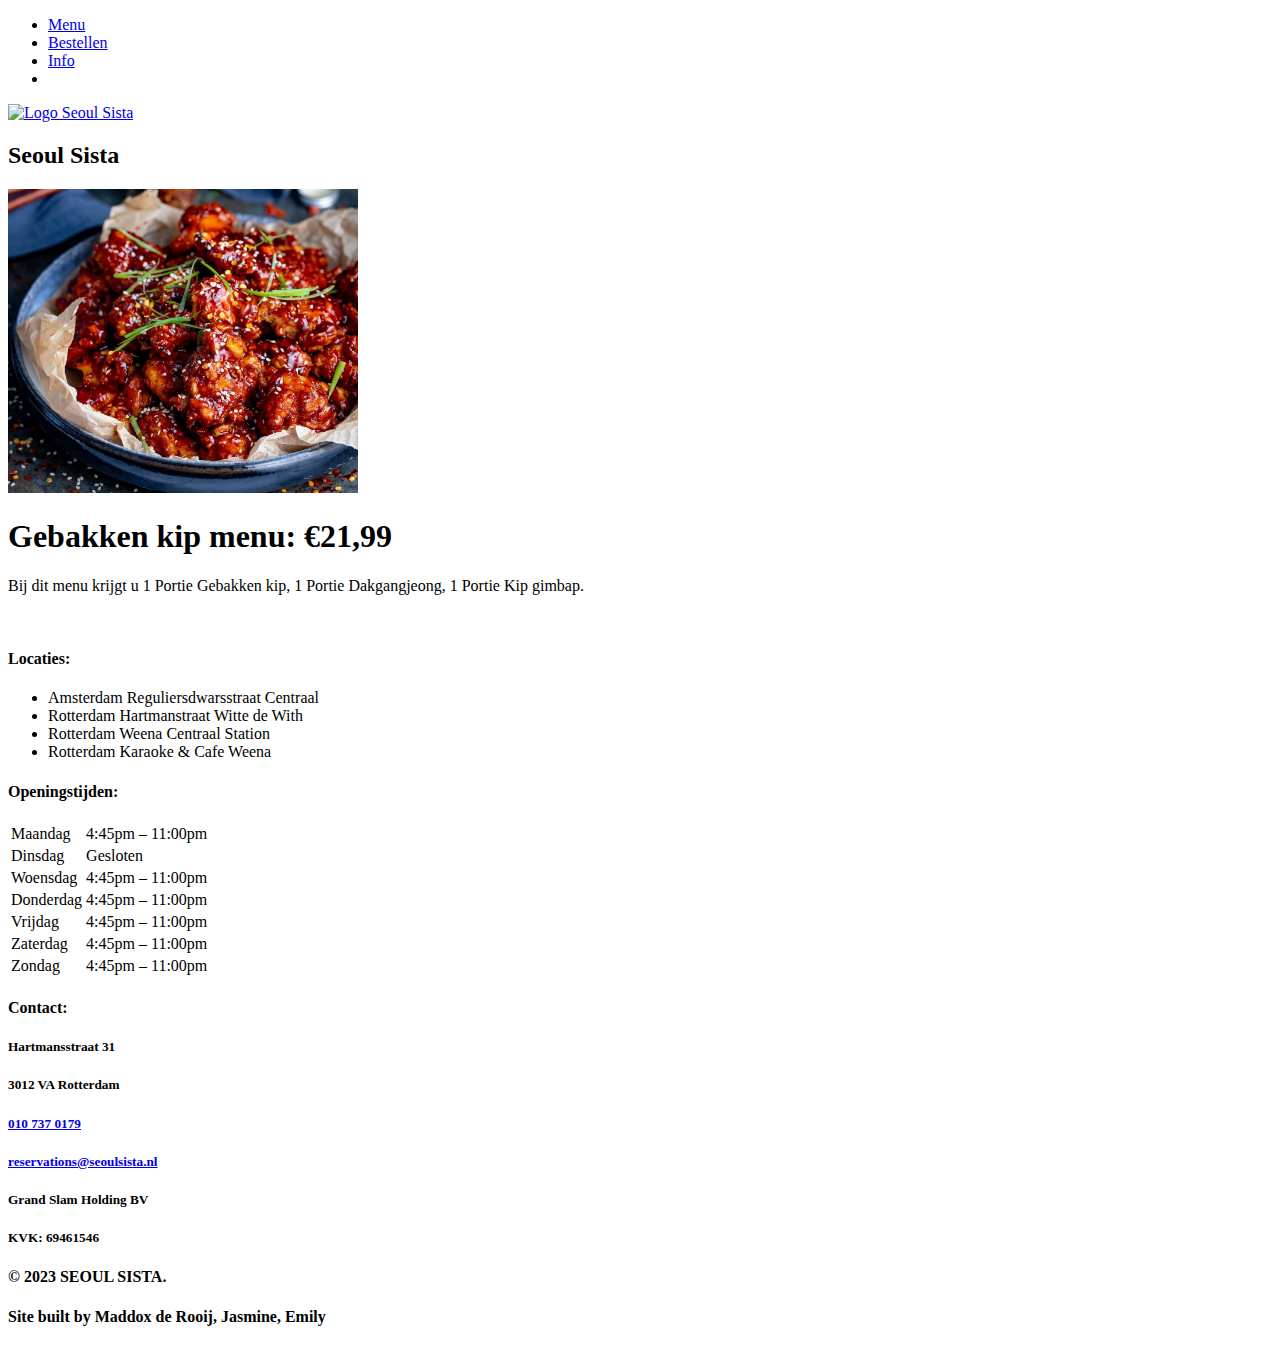
==== Bestellen.html @ 7841404c "Home afgemaakt en begonnen aan Bestel pagina" ====
<!DOCTYPE html>
<html lang="en">

<head>
    <meta charset="UTF-8">
    <meta http-equiv="X-UA-Compatible" content="IE=edge">
    <meta name="viewport" content="width=device-width, initial-scale=1.0">
    <title>Seoul Sista Bestellen</title>
    <script src="https://cdn.tailwindcss.com"></script>
    <script src="https://kit.fontawesome.com/4526edc78a.js" crossorigin="anonymous"></script>
    <link rel="stylesheet" href="./CSS/main.css">
    <link rel="shortcut icon" href="./Media/logo_transparant_5.png" type="image/x-icon">
</head>

<body class="h-screen bg-[#f0bebb] select-none overflow-x-hidden font-['MuseoSans-300']">
    <header class="text-white text-2xl bg-[#252525] relative flex">
        <div class="mr-6">
            <ul class="flex justify-end absolute right-4 top-[7px] font-semibold">
                <li class="p-4 duration-300 link link-underline link-underline-black"><a href="#">Menu</a></li>
                <li class="p-4 duration-300 link link-underline link-underline-black"><a
                        href="./Bestellen.html">Bestellen</a></li>
                <li class="p-4 duration-300 link link-underline link-underline-black"><a
                        href="./informatie.html">Info</a></li>
                <li class="p-4 duration-300 link link-underline link-underline-black cursor-pointer"><i
                        class="fa-solid fa-cart-shopping"></i></li>
            </ul>
        </div>
        <div>
            <a class="max-[450px]:pointer-events-none" href="./index.html"><img
                    class="py-2 max-[350px]:opacity-0 hover:scale-125 duration-300" src="./Media/logo_transparant_5.png"
                    alt="Logo Seoul Sista" width="75px"></a>
        </div>
    </header>
    <header class="bg-[url('./Media/Headerimg.jpg')] bg-blend-darken flex items-center justify-center bg-top h-[25vh]">
        <h2 class="text-green-500 text-[70px] font-extrabold">Seoul Sista</h2>
    </header>
    <section class="flex flex-col justify-center items-center mt-4 ml-4 text-gray-800">
        <div class="flex flex-col">
            <img class="rounded-lg" src="./Media/Chicken menu.jpg" alt="Fried Chicken" width="350px">
            <h1 class="mt-4 text-[30px] font-semibold">Gebakken kip menu: &#x20AC;21,99</h1>
            <p class="max-w-[350px]">Bij dit menu krijgt u 1 Portie Gebakken kip, 1 Portie Dakgangjeong, 1 Portie Kip gimbap.</p>
        </div>
        <div class="flex flex-col">
            <img src="" alt="">
            <h1></h1>
            <p></p>
        </div>
    </section>
    <footer class="bg-[#252525] flex justify-center flex-row mt-4 text-white px-6 pb-[8rem] pt-[4rem]">
        <div class="grid grid-cols-4 gap-12 max-[900px]:grid-cols-none max-[900px]:grid-rows-4 max-[820px]:pb-none">
            <div class="">
                <h4 class="text-[30px] font-semibold text-[#f0bebb]">Locaties:</h4>
                <ul class="mt-2">
                    <li class="mt-2 hover:text-[#f0bebb] duration-300">
                        Amsterdam
                        Reguliersdwarsstraat
                        Centraal
                    </li>
                    <li class="mt-2 hover:text-[#f0bebb] duration-300">
                        Rotterdam
                        Hartmanstraat
                        Witte de With

                    </li>
                    <li class="mt-2 hover:text-[#f0bebb] duration-300">
                        Rotterdam
                        Weena
                        Centraal Station

                    </li>
                    <li class="mt-2 hover:text-[#f0bebb] duration-300">
                        Rotterdam
                        Karaoke & Cafe
                        Weena
                    </li>
                </ul>
            </div>
            <div class="">
                <h4 class="text-[#f0bebb] font-semibold text-[30px]">Openingstijden:</h4>
                <table class=mt-2 table-fixed">
                    <tr>
                        <td>Maandag</td>
                        <td class="pl-6">4:45pm – 11:00pm</td>
                    </tr>
                    <tr>
                        <td>Dinsdag</td>
                        <td class="pl-6">Gesloten</td>
                    </tr>
                    <tr>
                        <td>Woensdag</td>
                        <td class="pl-6">4:45pm – 11:00pm</td>
                    </tr>
                    <tr>
                        <td>Donderdag</td>
                        <td class="pl-6">4:45pm – 11:00pm</td>
                    </tr>
                    <tr>
                        <td>Vrijdag</td>
                        <td class="pl-6">4:45pm – 11:00pm</td>
                    </tr>
                    <tr>
                        <td>Zaterdag</td>
                        <td class="pl-6">4:45pm – 11:00pm</td>
                    </tr>
                    <tr>
                        <td>Zondag</td>
                        <td class="pl-6">4:45pm – 11:00pm</td>
                    </tr>
                </table>
            </div>
            <div>
                <h4 class="font-semibold text-[30px] text-[#f0bebb]">Contact:</h4>
                <h5>Hartmansstraat 31</h5>
                <h5>3012 VA Rotterdam</h5>
                <h5 class="mt-3"><a class="hover:text-[#f0bebb] duration-300" href="telto:010 737 0179">010 737 0179</a>
                </h5>
                <h5><a class="hover:text-[#f0bebb] duration-300"
                        href="mailto:reservations@seoulsista.nl">reservations@seoulsista.nl</a></h5>
                <h5 class="mt-3">Grand Slam Holding BV</h5>
                <h5>KVK: 69461546</h5>
            </div>
            <div class="text-white self-center">
                <h4 class="opacity-75">© 2023 SEOUL SISTA.</h4>
                <h4>Site built by Maddox de Rooij, Jasmine, Emily</h4>
            </div>
        </div>

    </footer>
</body>

</html>
---- CSS/main.css ----
.link-underline {
    border-bottom-width: 0;
    background-image: linear-gradient(transparent, transparent), linear-gradient(#fff, #fff);
    background-size: 0 3px;
    background-position: 0 100%;
    background-repeat: no-repeat;
    transition: background-size 300ms ease-in-out;
}

.link-underline-black {
    background-image: linear-gradient(transparent, transparent), linear-gradient(#f0bebb, #f0bebb)
}

.link-underline:hover {
    background-size: 100% 3px;
    background-position: 0 100%;
}
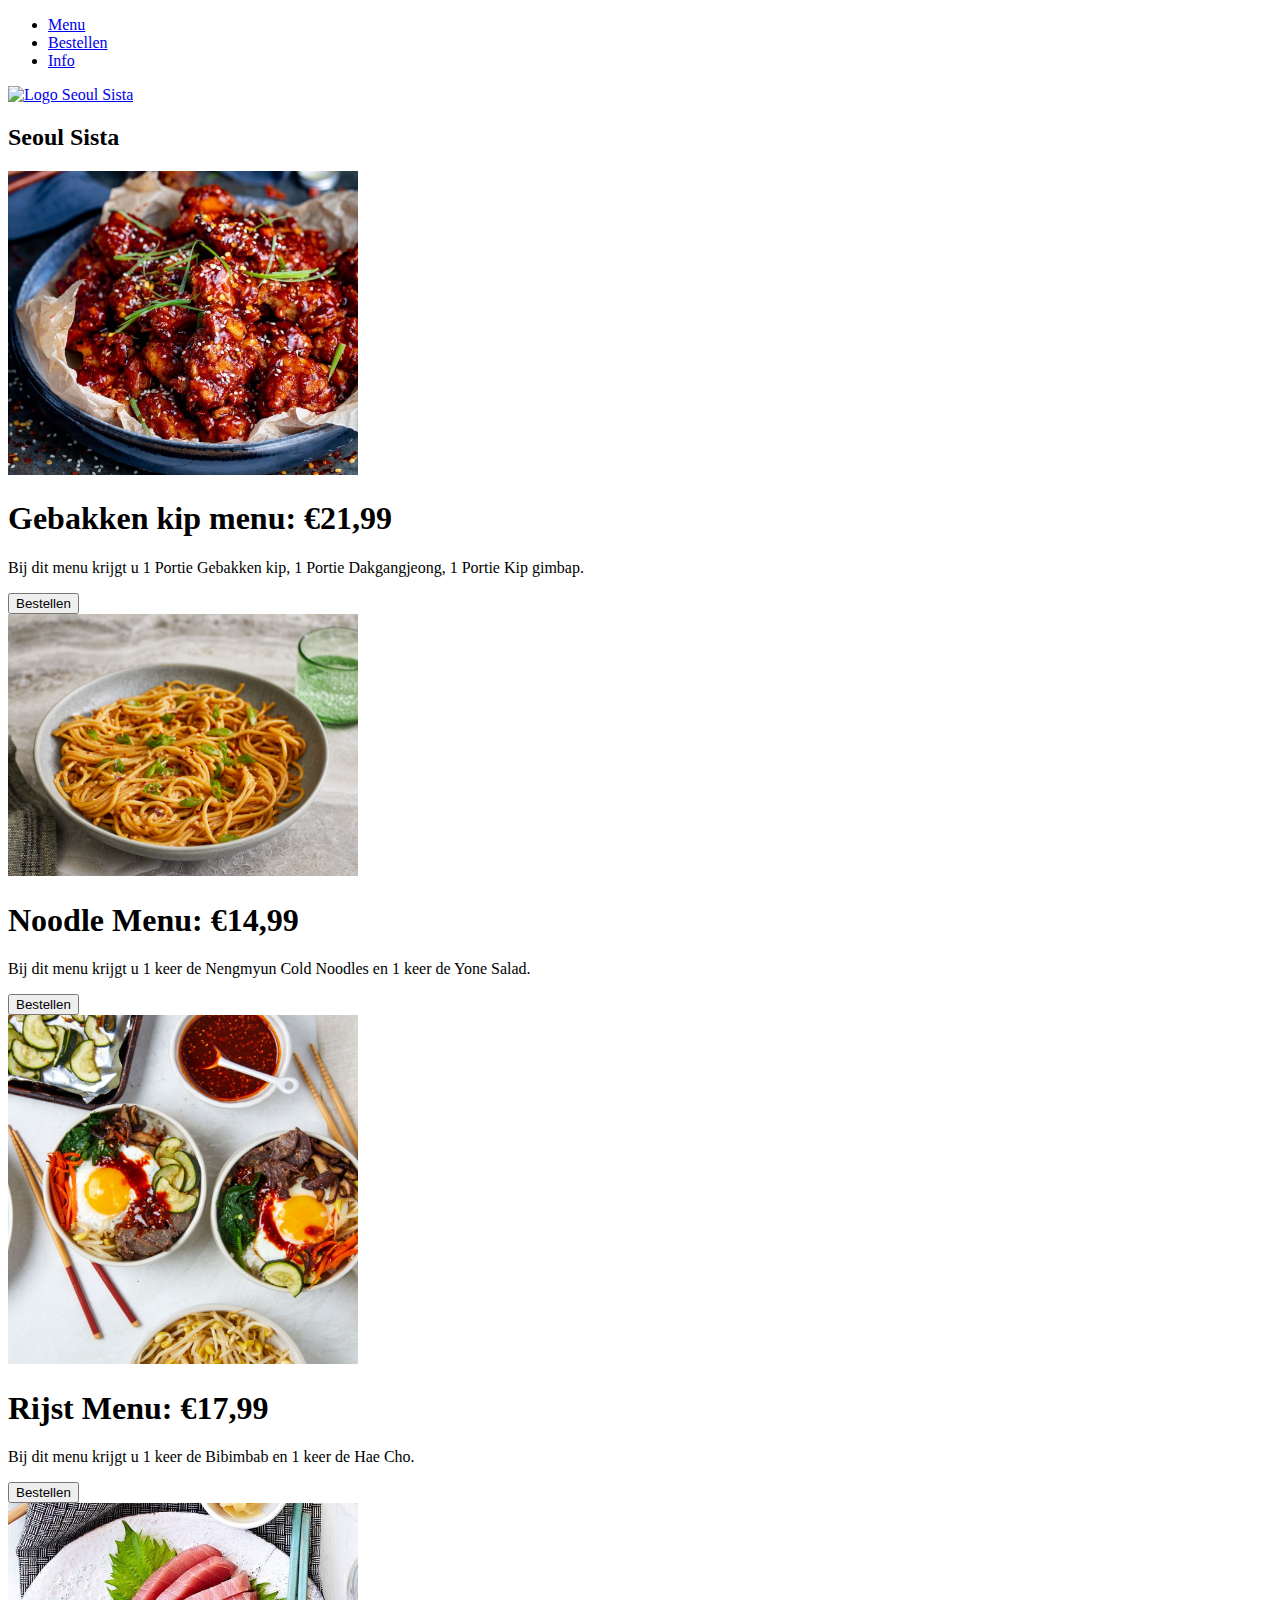
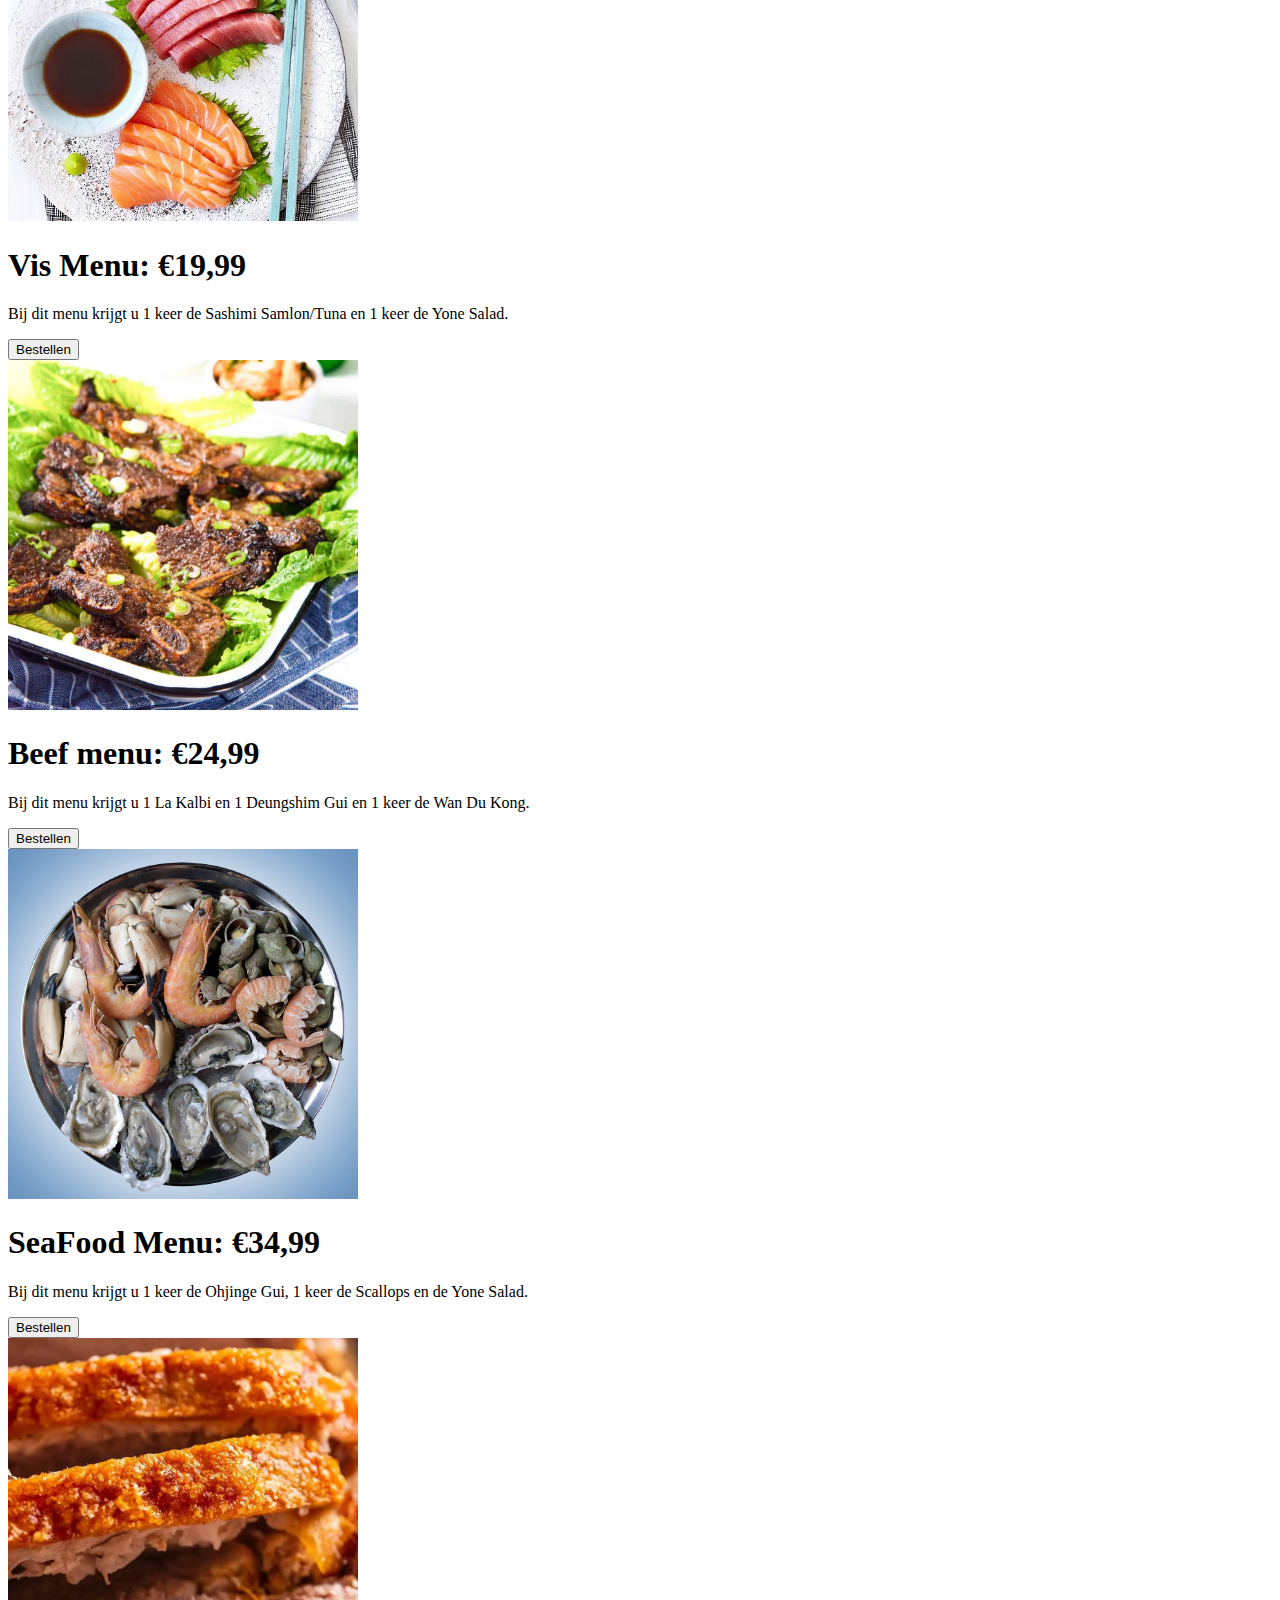
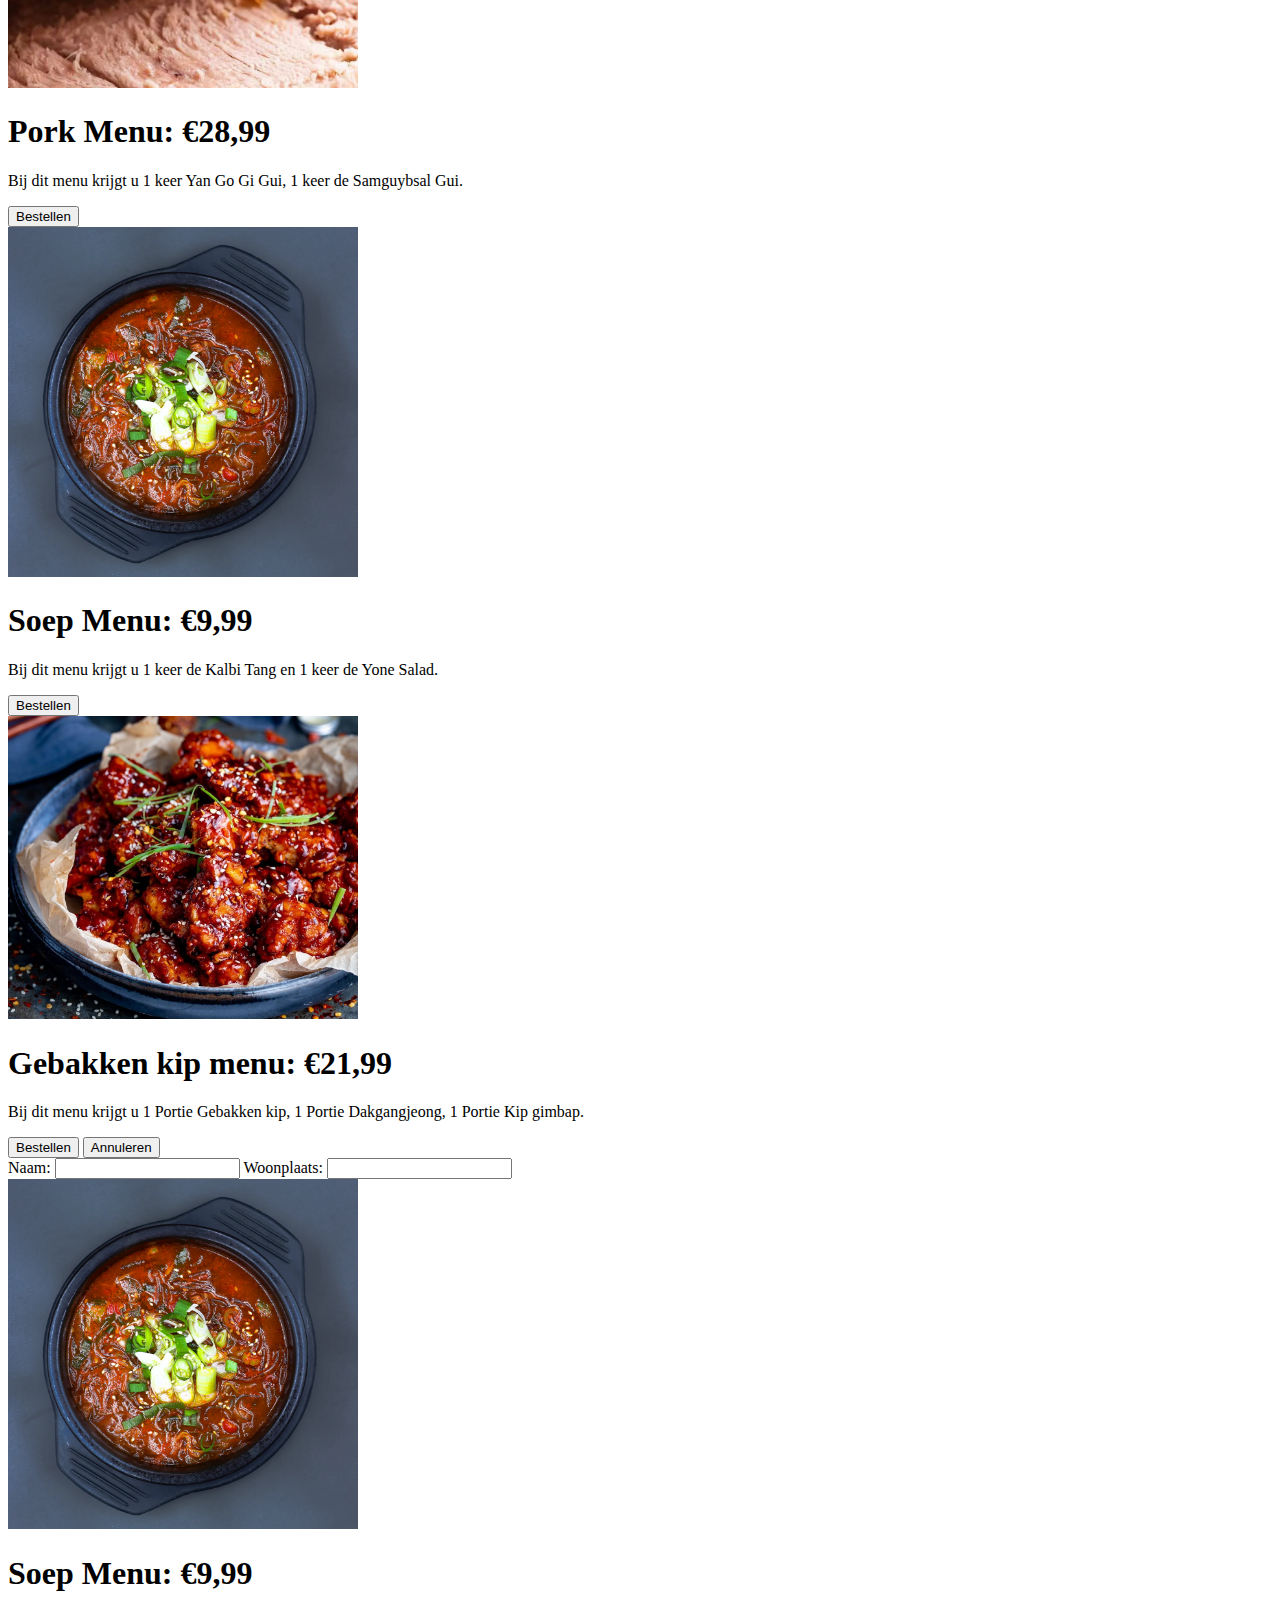
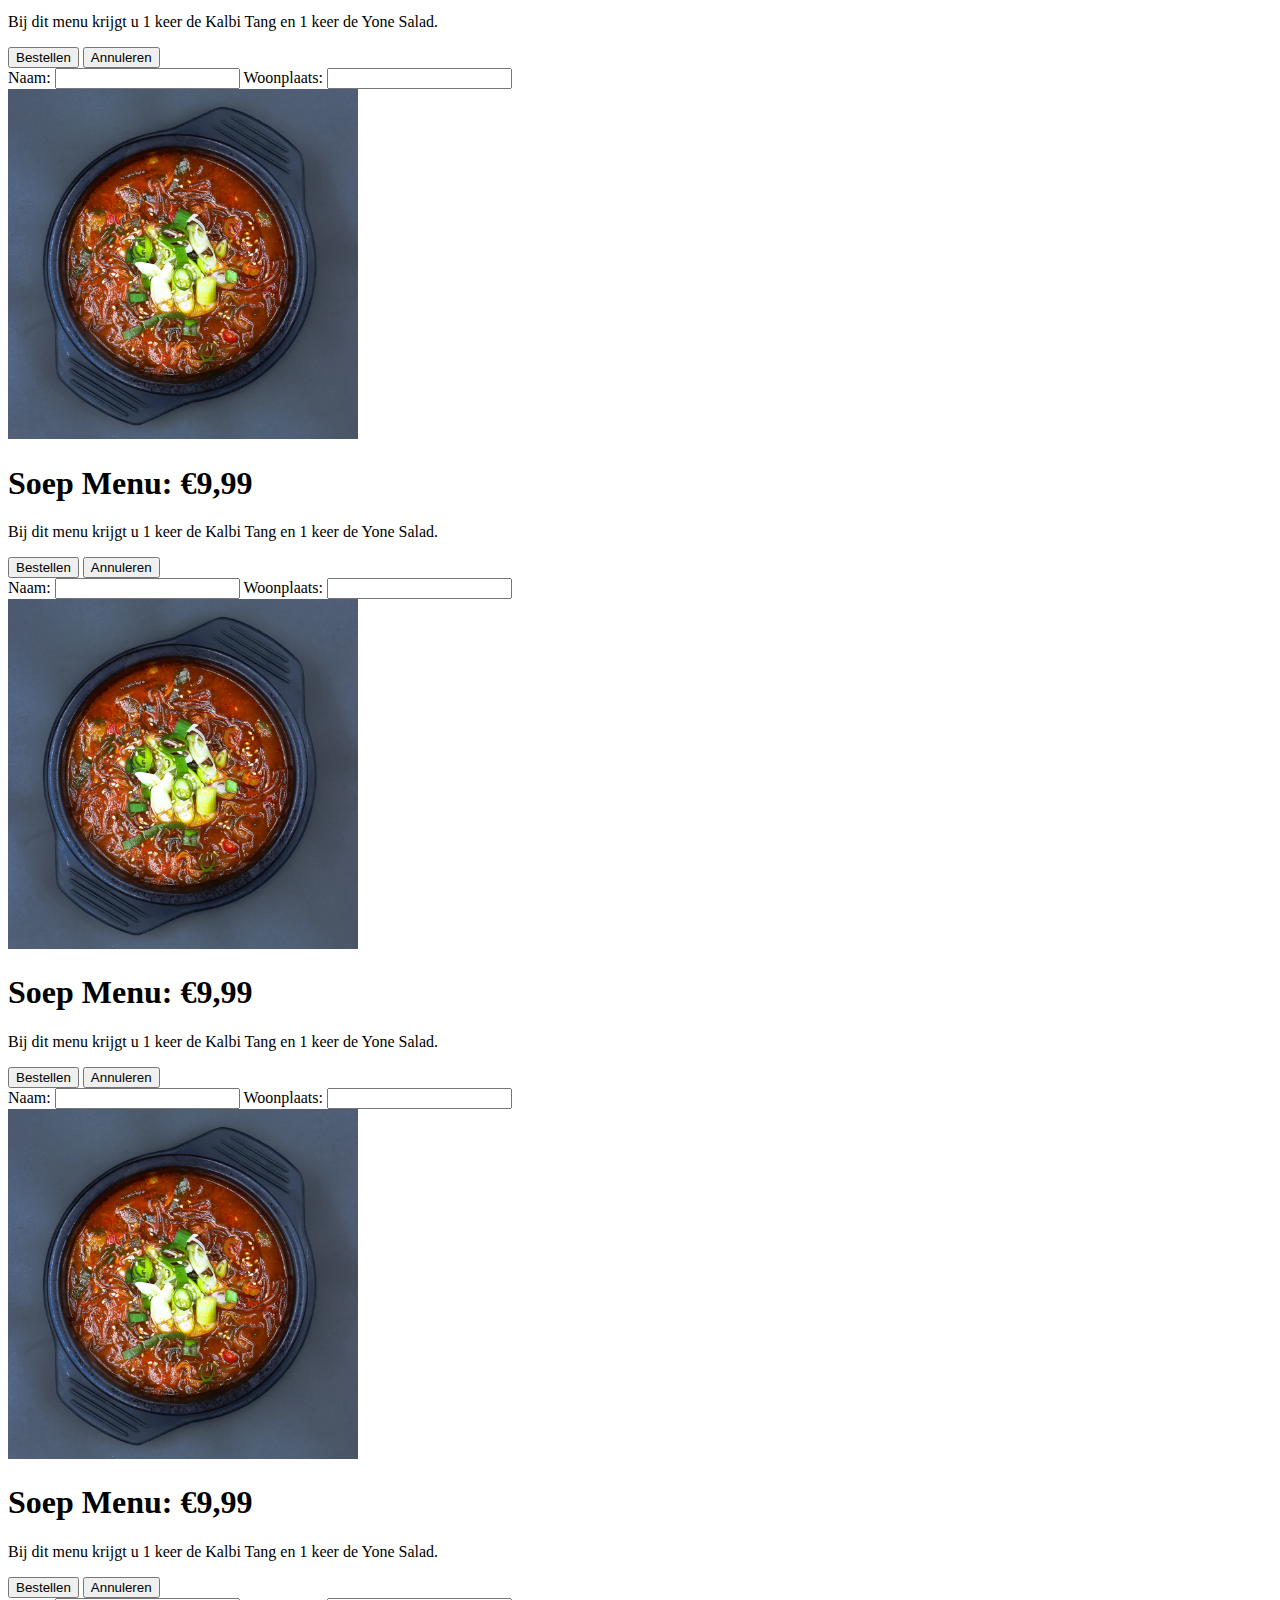
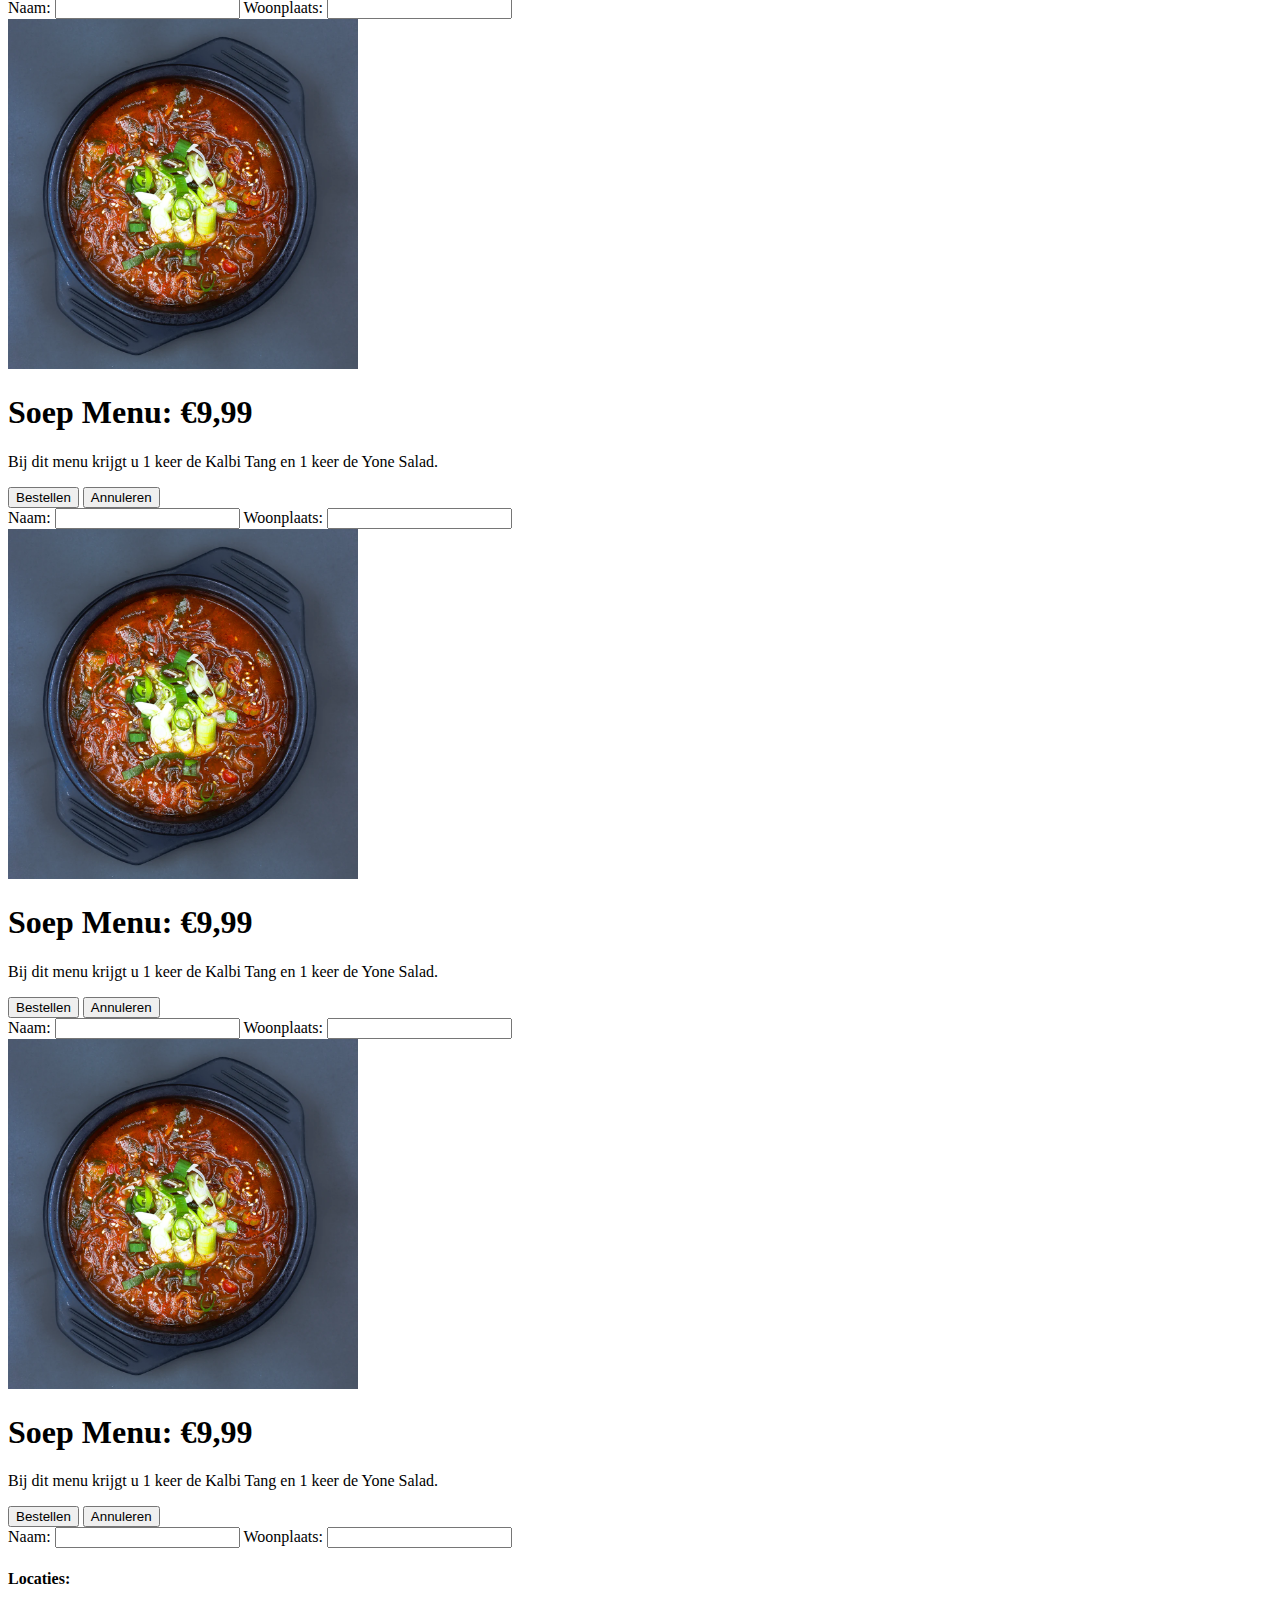
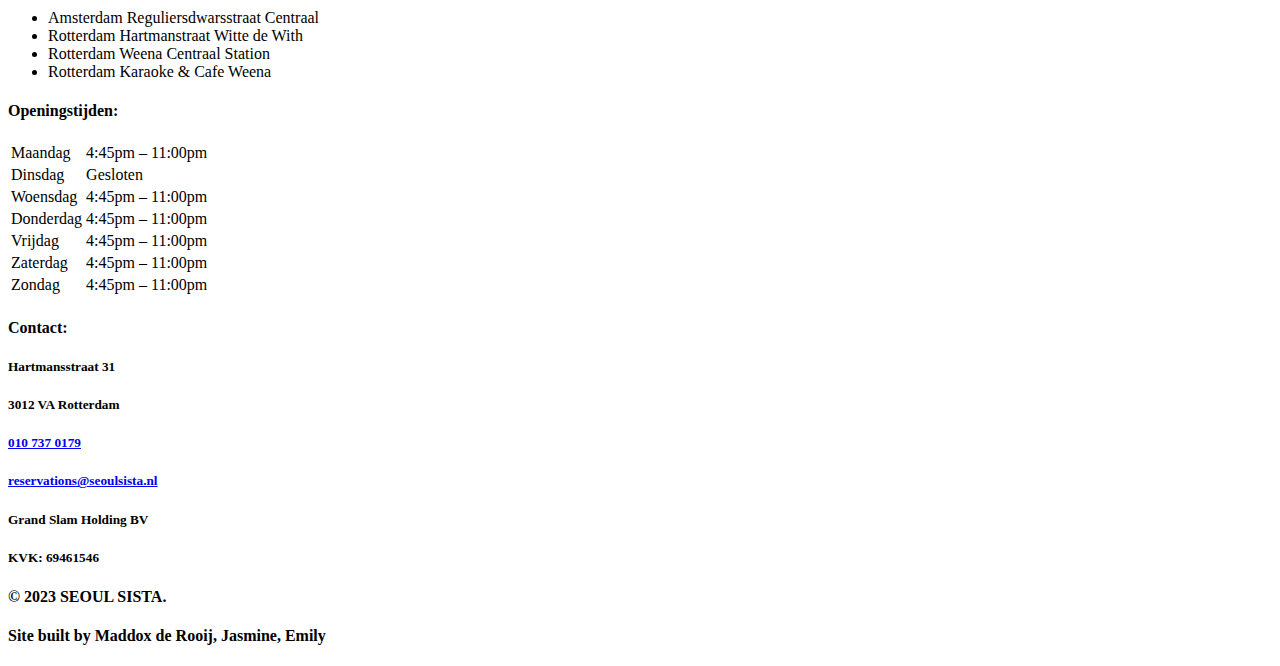
==== commit a10fc35a: "Verder gewerkt aan bestel pagina" ====
--- a/Bestellen.html
+++ b/Bestellen.html
@@ -10,6 +10,7 @@
     <script src="https://kit.fontawesome.com/4526edc78a.js" crossorigin="anonymous"></script>
     <link rel="stylesheet" href="./CSS/main.css">
     <link rel="shortcut icon" href="./Media/logo_transparant_5.png" type="image/x-icon">
+    <script src="./JS/Winkelwagen.js" async></script>
 </head>
 
 <body class="h-screen bg-[#f0bebb] select-none overflow-x-hidden font-['MuseoSans-300']">
@@ -21,8 +22,6 @@
                         href="./Bestellen.html">Bestellen</a></li>
                 <li class="p-4 duration-300 link link-underline link-underline-black"><a
                         href="./informatie.html">Info</a></li>
-                <li class="p-4 duration-300 link link-underline link-underline-black cursor-pointer"><i
-                        class="fa-solid fa-cart-shopping"></i></li>
             </ul>
         </div>
         <div>
@@ -34,21 +33,320 @@
     <header class="bg-[url('./Media/Headerimg.jpg')] bg-blend-darken flex items-center justify-center bg-top h-[25vh]">
         <h2 class="text-green-500 text-[70px] font-extrabold">Seoul Sista</h2>
     </header>
-    <section class="flex flex-col justify-center items-center mt-4 ml-4 text-gray-800">
-        <div class="flex flex-col">
-            <img class="rounded-lg" src="./Media/Chicken menu.jpg" alt="Fried Chicken" width="350px">
-            <h1 class="mt-4 text-[30px] font-semibold">Gebakken kip menu: &#x20AC;21,99</h1>
-            <p class="max-w-[350px]">Bij dit menu krijgt u 1 Portie Gebakken kip, 1 Portie Dakgangjeong, 1 Portie Kip gimbap.</p>
-        </div>
-        <div class="flex flex-col">
-            <img src="" alt="">
-            <h1></h1>
-            <p></p>
-        </div>
-    </section>
+    <section class="grid grid-cols-4 place-items-center mt-8 ml-4 text-gray-800">
+        <div class="grid grid-rows-2">
+            <div>
+                <img class="rounded-lg aspect-square" src="./Media/Chicken menu.jpg" alt="Fried Chicken" width="350px">
+            </div>
+            <div class="h-100">
+                <h1 class="mt-4 text-[30px] font-semibold">Gebakken kip menu: &#x20AC;21,99</h1>
+                <p class="max-w-[350px] leading-[27px]">Bij dit menu krijgt u 1 Portie Gebakken kip, 1 Portie
+                    Dakgangjeong, 1 Portie Kip
+                    gimbap.</p>
+                <button
+                    class="rounded-lg bg-[#252525] text-white p-[16px] w-full mt-3 hover:scale-110 duration-300">Bestellen</button>
+            </div>
+        </div>
+        <div class="grid grid-rows-2">
+            <div>
+                <img class="rounded-lg aspect-square" src="./Media/Noodle menu.jpg" alt="Noodle Menu" width="350px">
+            </div>
+            <div>
+                <h1 class="mt-4 text-[30px] font-semibold">Noodle Menu: &#x20AC;14,99</h1>
+                <p class="max-w-[350px] leading-[27px]">Bij dit menu krijgt u 1 keer de Nengmyun Cold Noodles en 1 keer
+                    de
+                    Yone Salad.</p>
+                <button
+                    class="rounded-lg bg-[#252525] text-white p-[16px] w-full mt-3 hover:scale-110 duration-300">Bestellen</button>
+            </div>
+        </div>
+        <div class="grid grid-rows-2">
+            <div>
+                <img class="rounded-lg aspect-square" src="./Media/Rijst menu.jpg" alt="Rijst Menu" width="350px">
+            </div>
+            <div>
+                <h1 class="mt-4 text-[30px] font-semibold">Rijst Menu: &#x20AC;17,99</h1>
+                <p class="max-w-[350px] leading-[27px]">Bij dit menu krijgt u 1 keer de Bibimbab en 1 keer de Hae Cho.
+                </p>
+                <button
+                    class="rounded-lg bg-[#252525] text-white p-[16px] w-full mt-3 hover:scale-110 duration-300">Bestellen</button>
+            </div>
+        </div>
+        <div class="grid grid-rows-2">
+            <div>
+                <img class="rounded-lg aspect-square" src="./Media/Vis menu.jpg" alt="Vis Menu" width="350px">
+            </div>
+            <div>
+                <h1 class="mt-4 text-[30px] font-semibold">Vis Menu: &#x20AC;19,99</h1>
+                <p class="max-w-[350px] leading-[27px]">Bij dit menu krijgt u 1 keer de Sashimi Samlon/Tuna en 1 keer de
+                    Yone Salad.</p>
+                <button
+                    class="rounded-lg bg-[#252525] text-white p-[16px] w-full mt-3 hover:scale-110 duration-300">Bestellen</button>
+            </div>
+        </div>
+    </section>
+    <section class="grid grid-cols-4 place-items-center mt-4 ml-4 text-gray-800">
+        <div class="grid grid-rows-2">
+            <div>
+                <img class="rounded-lg aspect-square" src="./Media/Beef menu.jpg" alt="Beef Menu" width="350px">
+            </div>
+            <div class="h-100">
+                <h1 class="mt-4 text-[30px] font-semibold">Beef menu: &#x20AC;24,99</h1>
+                <p class="max-w-[350px] leading-[27px]">Bij dit menu krijgt u 1 La Kalbi en 1 Deungshim Gui en 1 keer de
+                    Wan Du Kong.
+                </p>
+                <button
+                    class="rounded-lg bg-[#252525] text-white p-[16px] w-full mt-3 hover:scale-110 duration-300">Bestellen</button>
+            </div>
+        </div>
+        <div class="grid grid-rows-2">
+            <div>
+                <img class="rounded-lg aspect-square" src="./Media/SeaFood menu.jpg" alt="SeaFood Menu" width="350px">
+            </div>
+            <div>
+                <h1 class="mt-4 text-[30px] font-semibold">SeaFood Menu: &#x20AC;34,99</h1>
+                <p class="max-w-[350px] leading-[27px]">Bij dit menu krijgt u 1 keer de Ohjinge Gui, 1 keer de Scallops
+                    en
+                    de
+                    Yone Salad.</p>
+                <button
+                    class="rounded-lg bg-[#252525] text-white p-[16px] w-full mt-3 hover:scale-110 duration-300">Bestellen</button>
+            </div>
+        </div>
+        <div class="grid grid-rows-2">
+            <div>
+                <img class="rounded-lg aspect-square" src="./Media/Pork menu.webp" alt="Pork Menu" width="350px">
+            </div>
+            <div>
+                <h1 class="mt-4 text-[30px] font-semibold">Pork Menu: &#x20AC;28,99</h1>
+                <p class="max-w-[350px] leading-[27px]">Bij dit menu krijgt u 1 keer Yan Go Gi Gui, 1 keer de Samguybsal
+                    Gui.
+                </p>
+                <button
+                    class="rounded-lg bg-[#252525] text-white p-[16px] w-full mt-3 hover:scale-110 duration-300">Bestellen</button>
+            </div>
+        </div>
+        <div class="grid grid-rows-2">
+            <div>
+                <img class="rounded-lg aspect-square" src="./Media/Soep menu.jpg" alt="Soep Menu" width="350px">
+            </div>
+            <div>
+                <h1 class="mt-4 text-[30px] font-semibold">Soep Menu: &#x20AC;9,99</h1>
+                <p class="max-w-[350px] leading-[27px]">Bij dit menu krijgt u 1 keer de Kalbi Tang en 1 keer de
+                    Yone Salad.</p>
+                <button
+                    class="rounded-lg bg-[#252525] text-white p-[16px] w-full mt-3 hover:scale-110 duration-300">Bestellen</button>
+            </div>
+        </div>
+    </section>
+
+    <!------------  Bestel Section End ------------>
+
+    <!------------  Overlay Sections ------------>
+
+
+    <section class="overlay fixed inset-0 hidden bg-black bg-opacity-50 flex justify-center items-center">
+        <div class="overlay-content bg-[#f0bebb] rounded-lg p-8 w-[25vw]">
+            <div class="grid grid-rows-2 relative place-items-center">
+                <div>
+                    <img class="rounded-lg aspect-square" src="./Media/Chicken menu.jpg" alt="Fried Chicken"
+                        width="350px">
+                </div>
+                <div class="h-100">
+                    <h1 class="mt-4 text-[30px] font-semibold">Gebakken kip menu: &#x20AC;21,99</h1>
+                    <p class="max-w-[350px] leading-[27px]">Bij dit menu krijgt u 1 Portie Gebakken kip, 1 Portie
+                        Dakgangjeong, 1 Portie Kip
+                        gimbap.</p>
+                    <button id="Bestellen"
+                        class="rounded-lg bg-[#252525] text-white p-[16px] w-full mt-3 hover:scale-110 duration-300">Bestellen</button>
+                    <button id="Annuleren" class=" rounded-lg bg-[#252525] text-white p-[16px] w-full mt-3 hover:scale-110
+                        duration-300">Annuleren</button>
+                    <div class="flex flex-col">
+                        <label class="mt-4" for="naam">Naam:</label>
+                        <input id="naam" class="mt-4 p-1 w-[15vw]" type="text" name="name" id="naam">
+                        <label class="mt-4" for="Woonplaats">Woonplaats:</label>
+                        <input class="mt-4 p-1 w-[15vw]" type="text" name="Woonplaats" id="Woonplaats">
+                    </div>
+                </div>
+            </div>
+        </div>
+    </section>
+    <section class="overlay fixed inset-0 hidden bg-black bg-opacity-50 flex justify-center items-center">
+        <div class="overlay-content bg-[#f0bebb] rounded-lg p-8 w-[25vw]">
+            <div class="grid grid-rows-2 relative place-items-center">
+                <div>
+                    <img class="rounded-lg aspect-square" src="./Media/Soep menu.jpg" alt="Soep Menu" width="350px">
+                </div>
+                <div class="relative">
+                    <h1 class="mt-4 text-[30px] font-semibold">Soep Menu: &#x20AC;9,99</h1>
+                    <p class="max-w-[350px] leading-[27px]">Bij dit menu krijgt u 1 keer de Kalbi Tang en 1 keer de Yone
+                        Salad.</p>
+                    <button id="Bestellen"
+                        class="rounded-lg bg-[#252525] text-white p-[16px] w-full mt-3 hover:scale-110 duration-300">Bestellen</button>
+                    <button id="Annuleren" class=" rounded-lg bg-[#252525] text-white p-[16px] w-full mt-3 hover:scale-110
+                        duration-300">Annuleren</button>
+                        <div class="flex flex-col">
+                            <label class="mt-4" for="naam">Naam:</label>
+                            <input id="naam" class="mt-4 p-1 w-[15vw]" type="text" name="name" id="naam">
+                            <label class="mt-4" for="Woonplaats">Woonplaats:</label>
+                            <input class="mt-4 p-1 w-[15vw]" type="text" name="Woonplaats" id="Woonplaats">
+                        </div>
+                </div>
+            </div>
+        </div>
+    </section>
+    <section class="overlay fixed inset-0 hidden bg-black bg-opacity-50 flex justify-center items-center">
+        <div class="overlay-content bg-[#f0bebb] rounded-lg p-8 w-[25vw]">
+            <div class="grid grid-rows-2 relative place-items-center">
+                <div>
+                    <img class="rounded-lg aspect-square" src="./Media/Soep menu.jpg" alt="Soep Menu" width="350px">
+                </div>
+                <div class="relative">
+                    <h1 class="mt-4 text-[30px] font-semibold">Soep Menu: &#x20AC;9,99</h1>
+                    <p class="max-w-[350px] leading-[27px]">Bij dit menu krijgt u 1 keer de Kalbi Tang en 1 keer de Yone
+                        Salad.</p>
+                    <button id="Bestellen"
+                        class="rounded-lg bg-[#252525] text-white p-[16px] w-full mt-3 hover:scale-110 duration-300">Bestellen</button>
+                    <button id="Annuleren" class=" rounded-lg bg-[#252525] text-white p-[16px] w-full mt-3 hover:scale-110
+                        duration-300">Annuleren</button>
+                        <div class="flex flex-col">
+                            <label class="mt-4" for="naam">Naam:</label>
+                            <input id="naam" class="mt-4 p-1 w-[15vw]" type="text" name="name" id="naam">
+                            <label class="mt-4" for="Woonplaats">Woonplaats:</label>
+                            <input class="mt-4 p-1 w-[15vw]" type="text" name="Woonplaats" id="Woonplaats">
+                        </div>
+                </div>
+            </div>
+        </div>
+    </section>
+    <section class="overlay fixed inset-0 hidden bg-black bg-opacity-50 flex justify-center items-center">
+        <div class="overlay-content bg-[#f0bebb] rounded-lg p-8 w-[25vw]">
+            <div class="grid grid-rows-2 relative place-items-center">
+                <div>
+                    <img class="rounded-lg aspect-square" src="./Media/Soep menu.jpg" alt="Soep Menu" width="350px">
+                </div>
+                <div class="relative">
+                    <h1 class="mt-4 text-[30px] font-semibold">Soep Menu: &#x20AC;9,99</h1>
+                    <p class="max-w-[350px] leading-[27px]">Bij dit menu krijgt u 1 keer de Kalbi Tang en 1 keer de Yone
+                        Salad.</p>
+                    <button id="Bestellen"
+                        class="rounded-lg bg-[#252525] text-white p-[16px] w-full mt-3 hover:scale-110 duration-300">Bestellen</button>
+                    <button id="Annuleren" class=" rounded-lg bg-[#252525] text-white p-[16px] w-full mt-3 hover:scale-110
+                        duration-300">Annuleren</button>
+                        <div class="flex flex-col">
+                            <label class="mt-4" for="naam">Naam:</label>
+                            <input id="naam" class="mt-4 p-1 w-[15vw]" type="text" name="name" id="naam">
+                            <label class="mt-4" for="Woonplaats">Woonplaats:</label>
+                            <input class="mt-4 p-1 w-[15vw]" type="text" name="Woonplaats" id="Woonplaats">
+                        </div>
+                </div>
+            </div>
+        </div>
+    </section>
+    <section class="overlay fixed inset-0 hidden bg-black bg-opacity-50 flex justify-center items-center">
+        <div class="overlay-content bg-[#f0bebb] rounded-lg p-8 w-[25vw]">
+            <div class="grid grid-rows-2 relative place-items-center">
+                <div>
+                    <img class="rounded-lg aspect-square" src="./Media/Soep menu.jpg" alt="Soep Menu" width="350px">
+                </div>
+                <div class="relative">
+                    <h1 class="mt-4 text-[30px] font-semibold">Soep Menu: &#x20AC;9,99</h1>
+                    <p class="max-w-[350px] leading-[27px]">Bij dit menu krijgt u 1 keer de Kalbi Tang en 1 keer de Yone
+                        Salad.</p>
+                    <button id="Bestellen"
+                        class="rounded-lg bg-[#252525] text-white p-[16px] w-full mt-3 hover:scale-110 duration-300">Bestellen</button>
+                    <button id="Annuleren" class=" rounded-lg bg-[#252525] text-white p-[16px] w-full mt-3 hover:scale-110
+                        duration-300">Annuleren</button>
+                        <div class="flex flex-col">
+                            <label class="mt-4" for="naam">Naam:</label>
+                            <input id="naam" class="mt-4 p-1 w-[15vw]" type="text" name="name" id="naam">
+                            <label class="mt-4" for="Woonplaats">Woonplaats:</label>
+                            <input class="mt-4 p-1 w-[15vw]" type="text" name="Woonplaats" id="Woonplaats">
+                        </div>
+                </div>
+            </div>
+        </div>
+    </section>
+    <section class="overlay fixed inset-0 hidden bg-black bg-opacity-50 flex justify-center items-center">
+        <div class="overlay-content bg-[#f0bebb] rounded-lg p-8 w-[25vw]">
+            <div class="grid grid-rows-2 relative place-items-center">
+                <div>
+                    <img class="rounded-lg aspect-square" src="./Media/Soep menu.jpg" alt="Soep Menu" width="350px">
+                </div>
+                <div class="relative">
+                    <h1 class="mt-4 text-[30px] font-semibold">Soep Menu: &#x20AC;9,99</h1>
+                    <p class="max-w-[350px] leading-[27px]">Bij dit menu krijgt u 1 keer de Kalbi Tang en 1 keer de Yone
+                        Salad.</p>
+                    <button id="Bestellen"
+                        class="rounded-lg bg-[#252525] text-white p-[16px] w-full mt-3 hover:scale-110 duration-300">Bestellen</button>
+                    <button id="Annuleren" class=" rounded-lg bg-[#252525] text-white p-[16px] w-full mt-3 hover:scale-110
+                        duration-300">Annuleren</button>
+                        <div class="flex flex-col">
+                            <label class="mt-4" for="naam">Naam:</label>
+                            <input id="naam" class="mt-4 p-1 w-[15vw]" type="text" name="name" id="naam">
+                            <label class="mt-4" for="Woonplaats">Woonplaats:</label>
+                            <input class="mt-4 p-1 w-[15vw]" type="text" name="Woonplaats" id="Woonplaats">
+                        </div>
+                </div>
+            </div>
+        </div>
+    </section>
+    <section class="overlay fixed inset-0 hidden bg-black bg-opacity-50 flex justify-center items-center">
+        <div class="overlay-content bg-[#f0bebb] rounded-lg p-8 w-[25vw]">
+            <div class="grid grid-rows-2 relative place-items-center">
+                <div>
+                    <img class="rounded-lg aspect-square" src="./Media/Soep menu.jpg" alt="Soep Menu" width="350px">
+                </div>
+                <div class="relative">
+                    <h1 class="mt-4 text-[30px] font-semibold">Soep Menu: &#x20AC;9,99</h1>
+                    <p class="max-w-[350px] leading-[27px]">Bij dit menu krijgt u 1 keer de Kalbi Tang en 1 keer de Yone
+                        Salad.</p>
+                    <button id="Bestellen"
+                        class="rounded-lg bg-[#252525] text-white p-[16px] w-full mt-3 hover:scale-110 duration-300">Bestellen</button>
+                    <button id="Annuleren" class=" rounded-lg bg-[#252525] text-white p-[16px] w-full mt-3 hover:scale-110
+                        duration-300">Annuleren</button>
+                        <div class="flex flex-col">
+                            <label class="mt-4" for="naam">Naam:</label>
+                            <input id="naam" class="mt-4 p-1 w-[15vw]" type="text" name="name" id="naam">
+                            <label class="mt-4" for="Woonplaats">Woonplaats:</label>
+                            <input class="mt-4 p-1 w-[15vw]" type="text" name="Woonplaats" id="Woonplaats">
+                        </div>
+                </div>
+            </div>
+        </div>
+    </section>
+    <section class="overlay fixed inset-0 hidden bg-black bg-opacity-50 flex justify-center items-center">
+        <div class="overlay-content bg-[#f0bebb] rounded-lg p-8 w-[25vw]">
+            <div class="grid grid-rows-2 relative place-items-center">
+                <div>
+                    <img class="rounded-lg aspect-square" src="./Media/Soep menu.jpg" alt="Soep Menu" width="350px">
+                </div>
+                <div class="relative">
+                    <h1 class="mt-4 text-[30px] font-semibold">Soep Menu: &#x20AC;9,99</h1>
+                    <p class="max-w-[350px] leading-[27px]">Bij dit menu krijgt u 1 keer de Kalbi Tang en 1 keer de Yone
+                        Salad.</p>
+                    <button id="Bestellen"
+                        class="rounded-lg bg-[#252525] text-white p-[16px] w-full mt-3 hover:scale-110 duration-300">Bestellen</button>
+                    <button id="Annuleren" class=" rounded-lg bg-[#252525] text-white p-[16px] w-full mt-3 hover:scale-110
+                        duration-300">Annuleren</button>
+                        <div class="flex flex-col">
+                            <label class="mt-4" for="naam">Naam:</label>
+                            <input id="naam" class="mt-4 p-1 w-[15vw]" type="text" name="name" id="naam">
+                            <label class="mt-4" for="Woonplaats">Woonplaats:</label>
+                            <input class="mt-4 p-1 w-[15vw]" type="text" name="Woonplaats" id="Woonplaats">
+                        </div>
+                </div>
+            </div>
+        </div>
+    </section>
+
+    <!------------  Overlay Sections End ------------>
+
+    <!------------  Footer ------------>
+
     <footer class="bg-[#252525] flex justify-center flex-row mt-4 text-white px-6 pb-[8rem] pt-[4rem]">
         <div class="grid grid-cols-4 gap-12 max-[900px]:grid-cols-none max-[900px]:grid-rows-4 max-[820px]:pb-none">
-            <div class="">
+            <div>
                 <h4 class="text-[30px] font-semibold text-[#f0bebb]">Locaties:</h4>
                 <ul class="mt-2">
                     <li class="mt-2 hover:text-[#f0bebb] duration-300">
@@ -126,6 +424,9 @@
         </div>
 
     </footer>
+
+<!------------  Footer End ------------>
+
 </body>
 
 </html>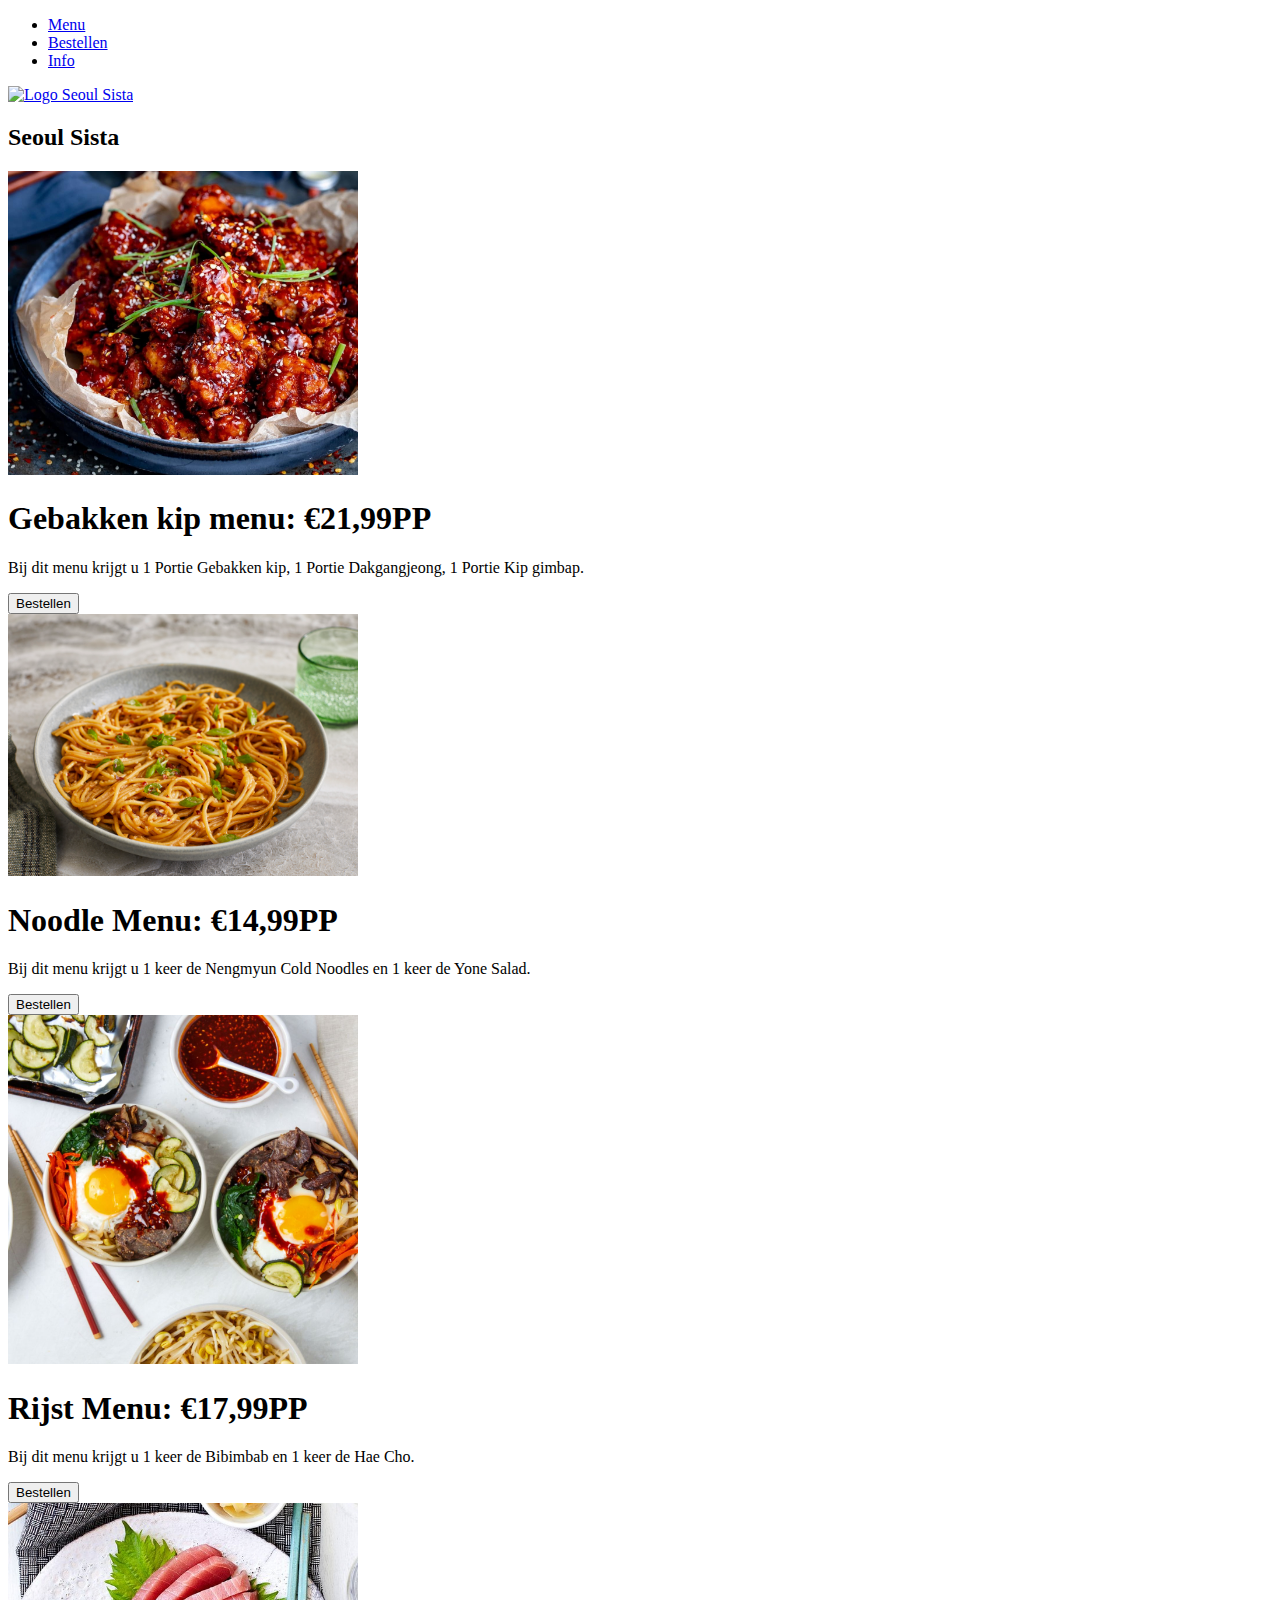
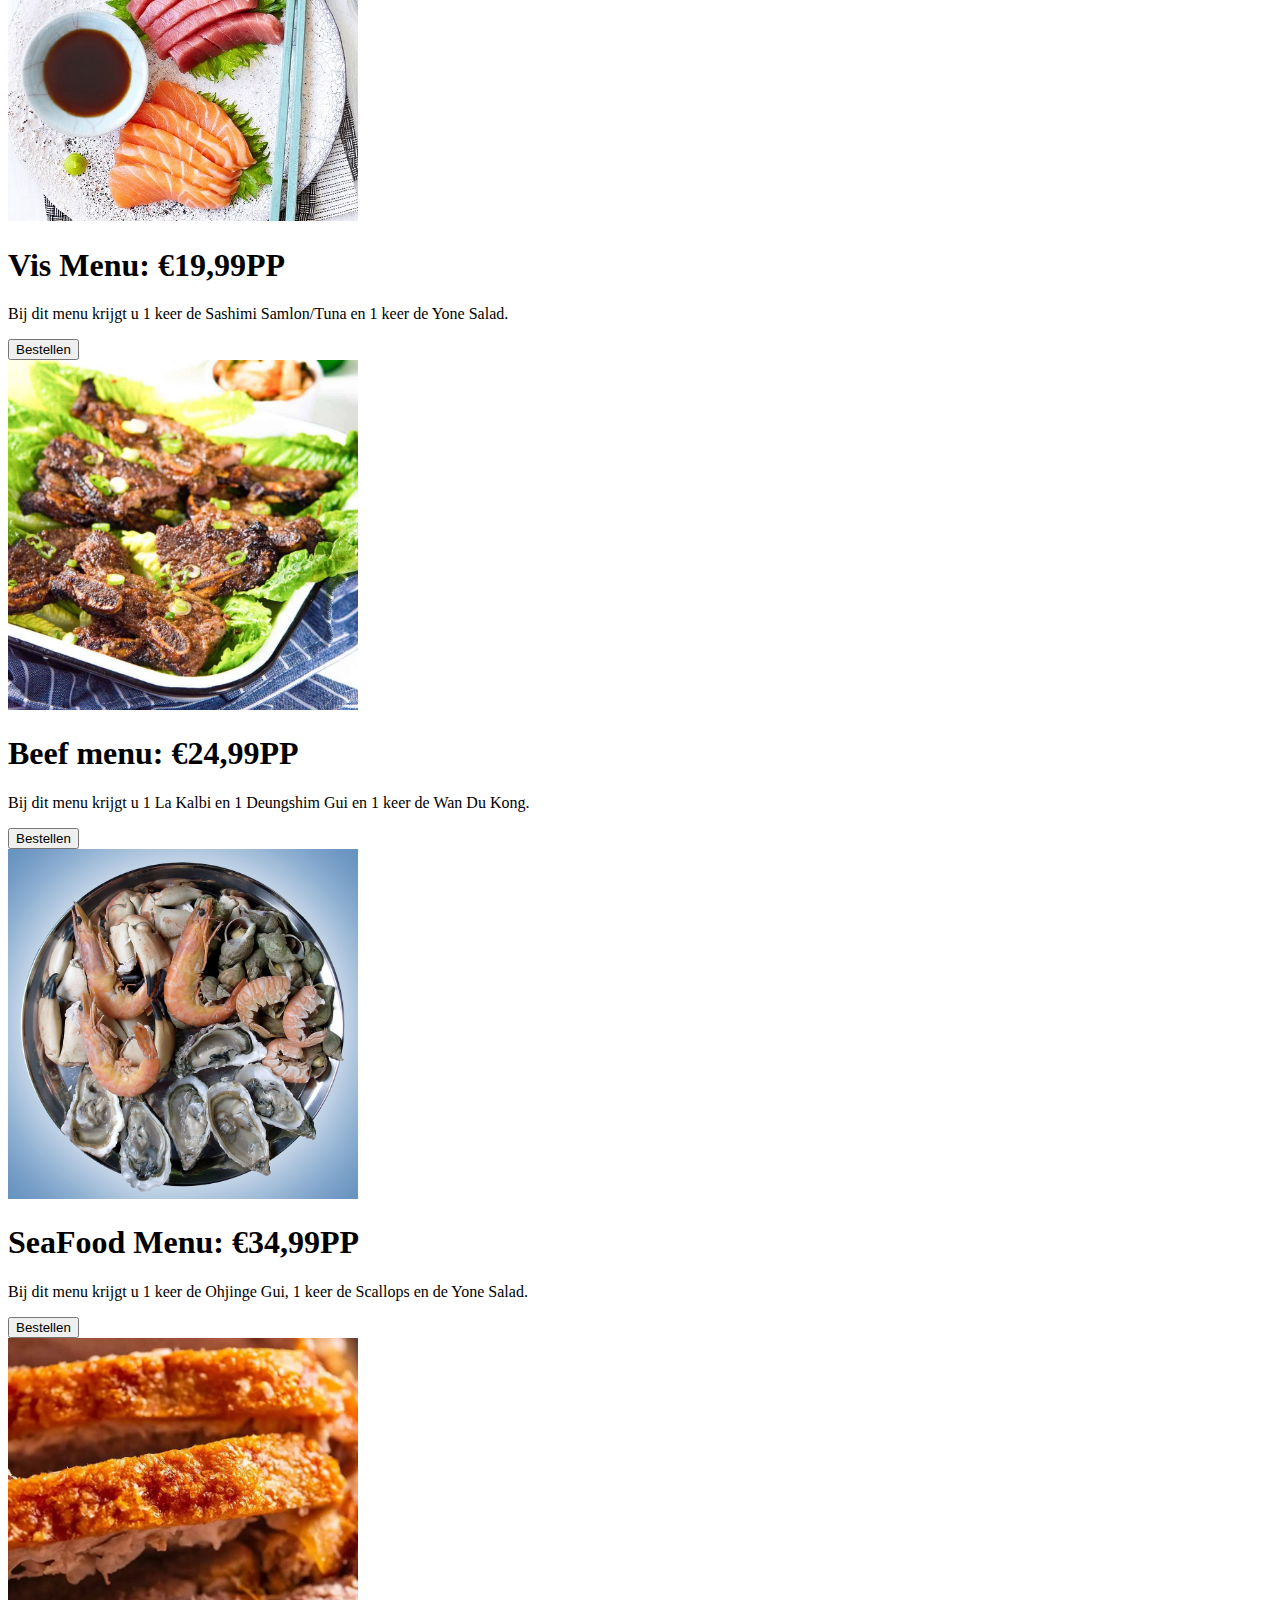
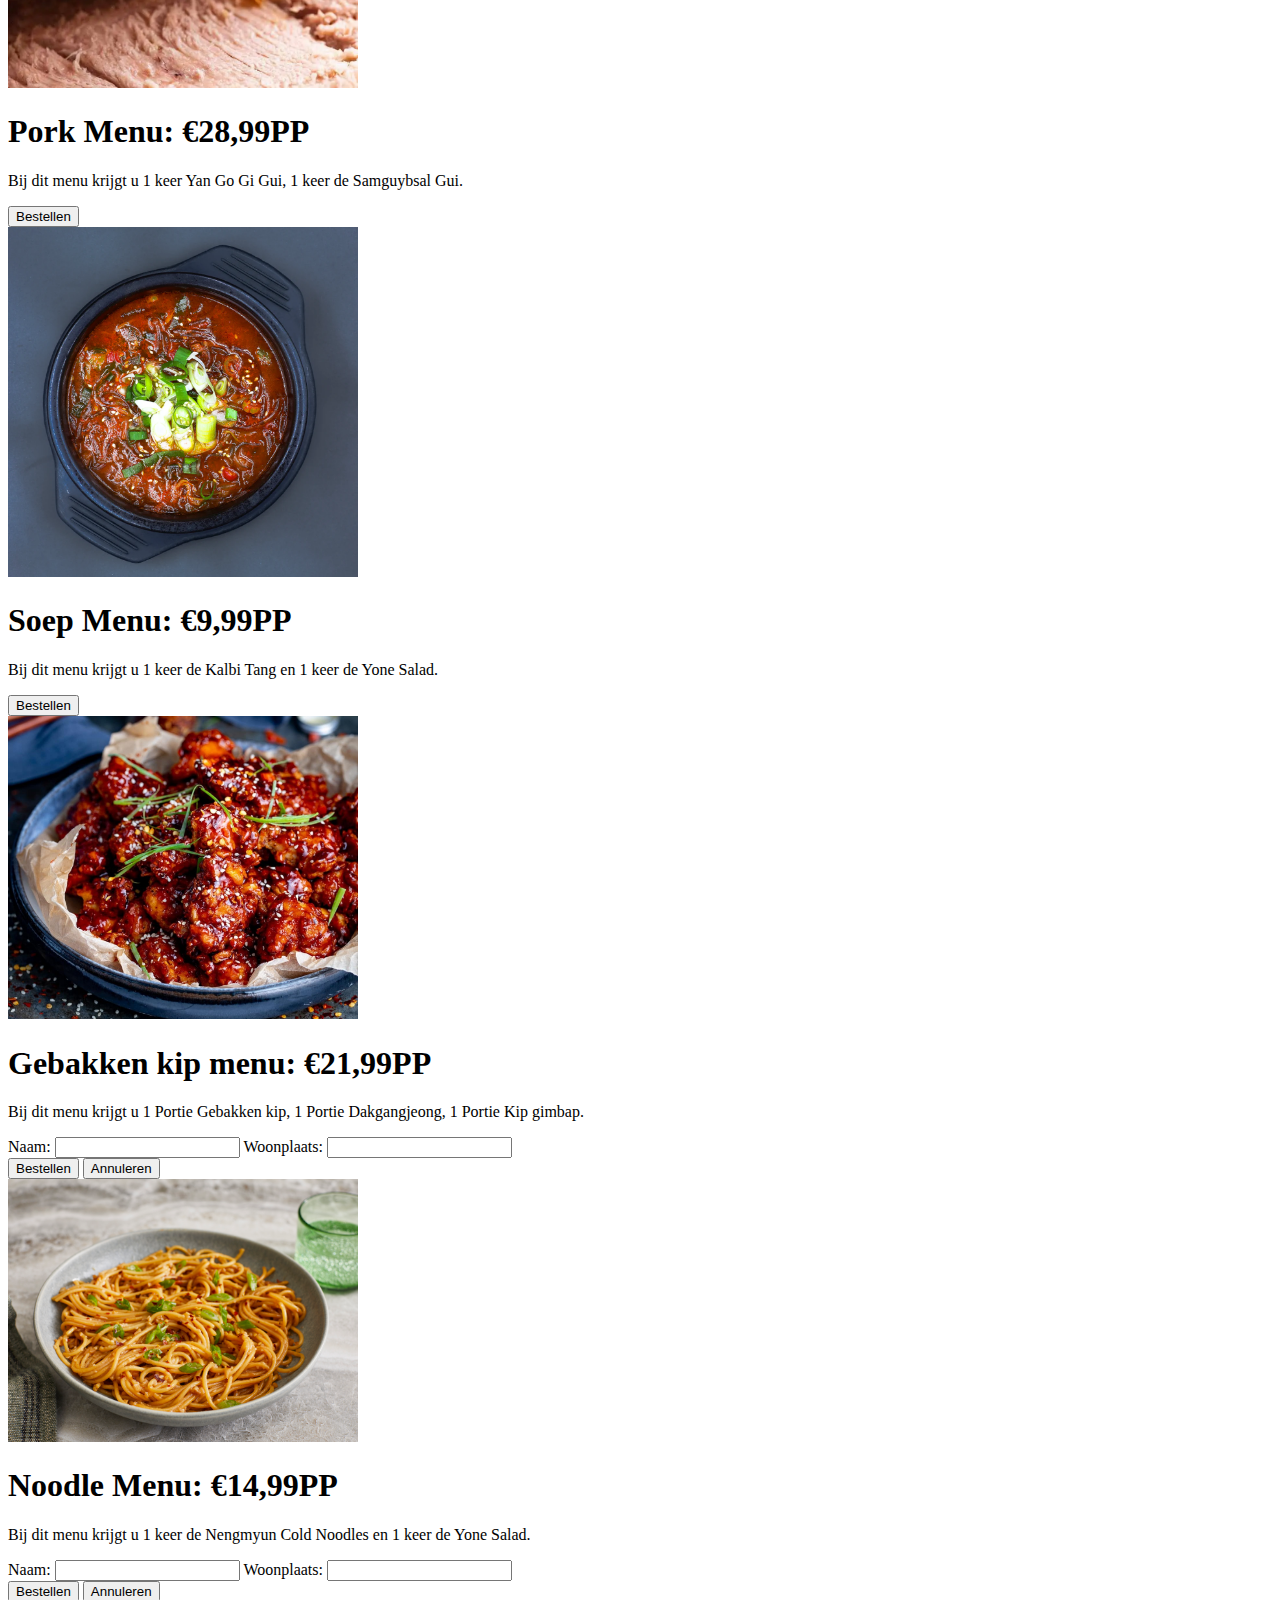
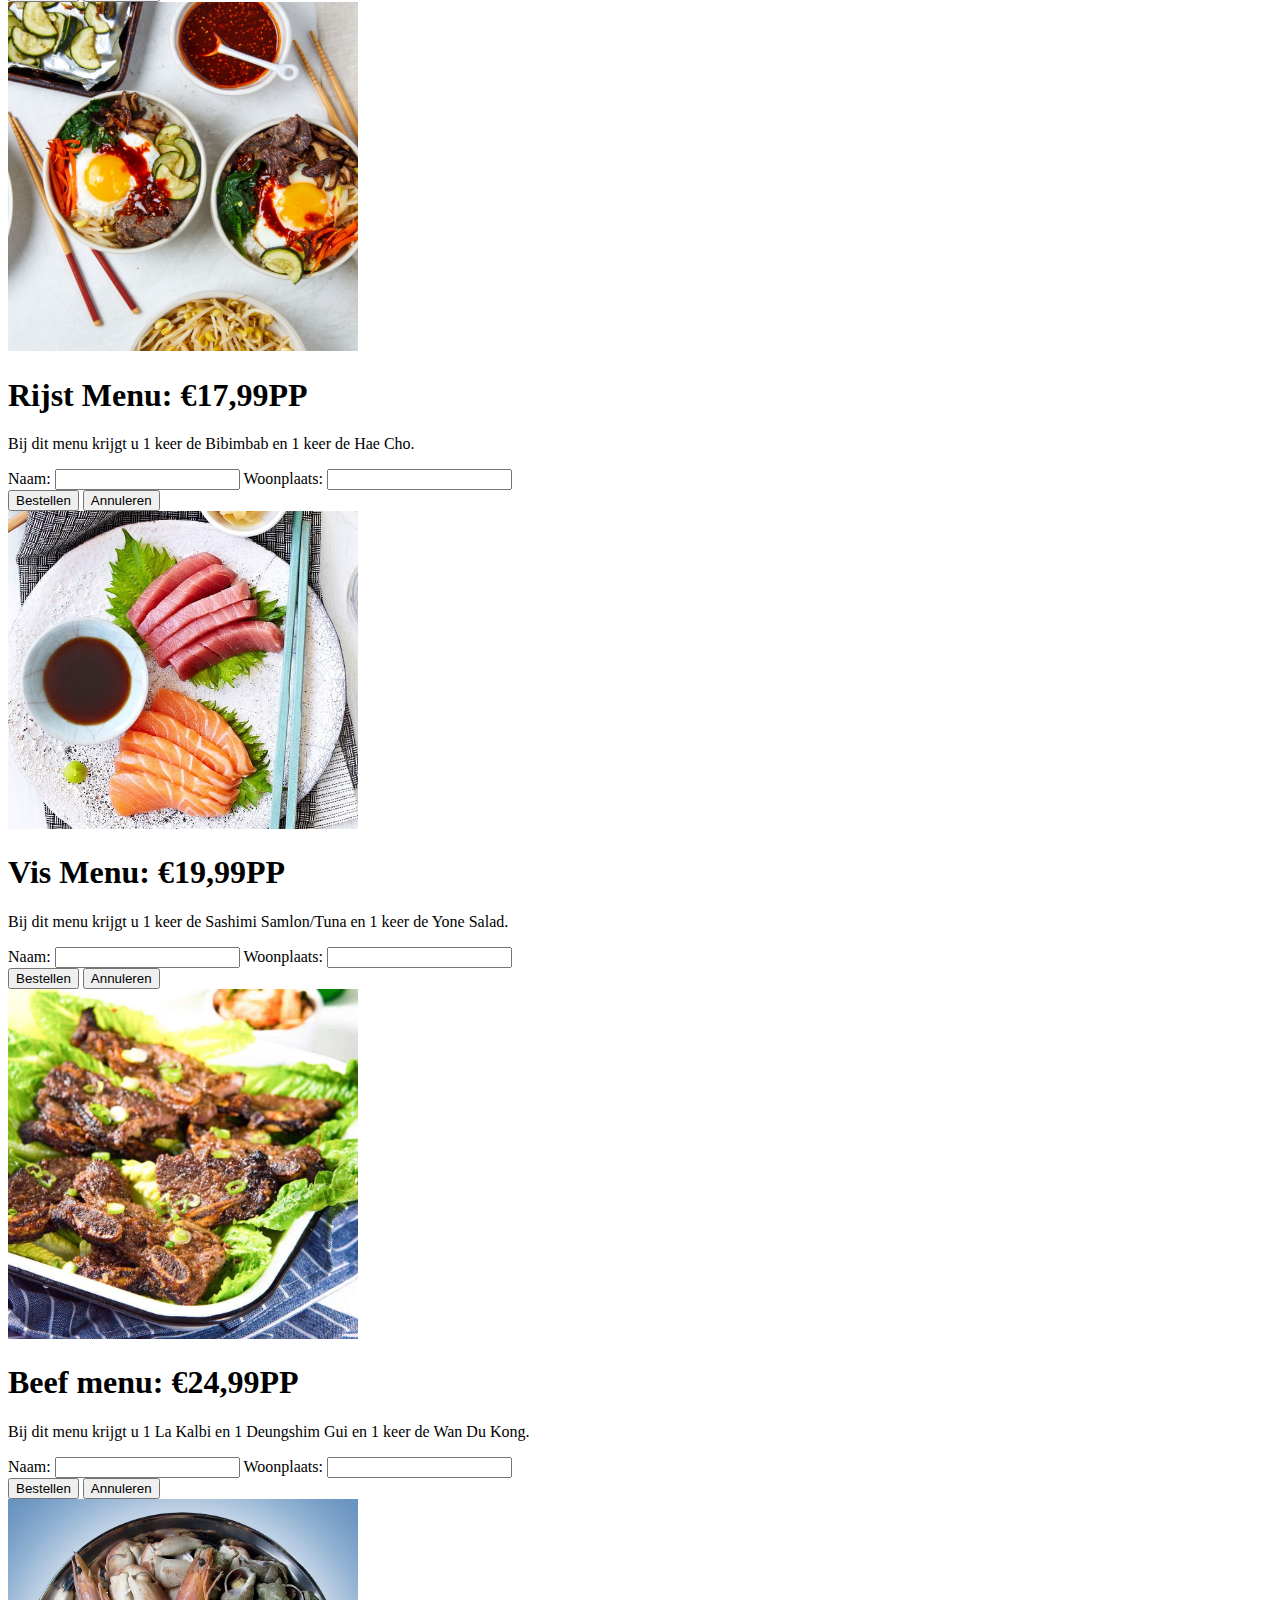
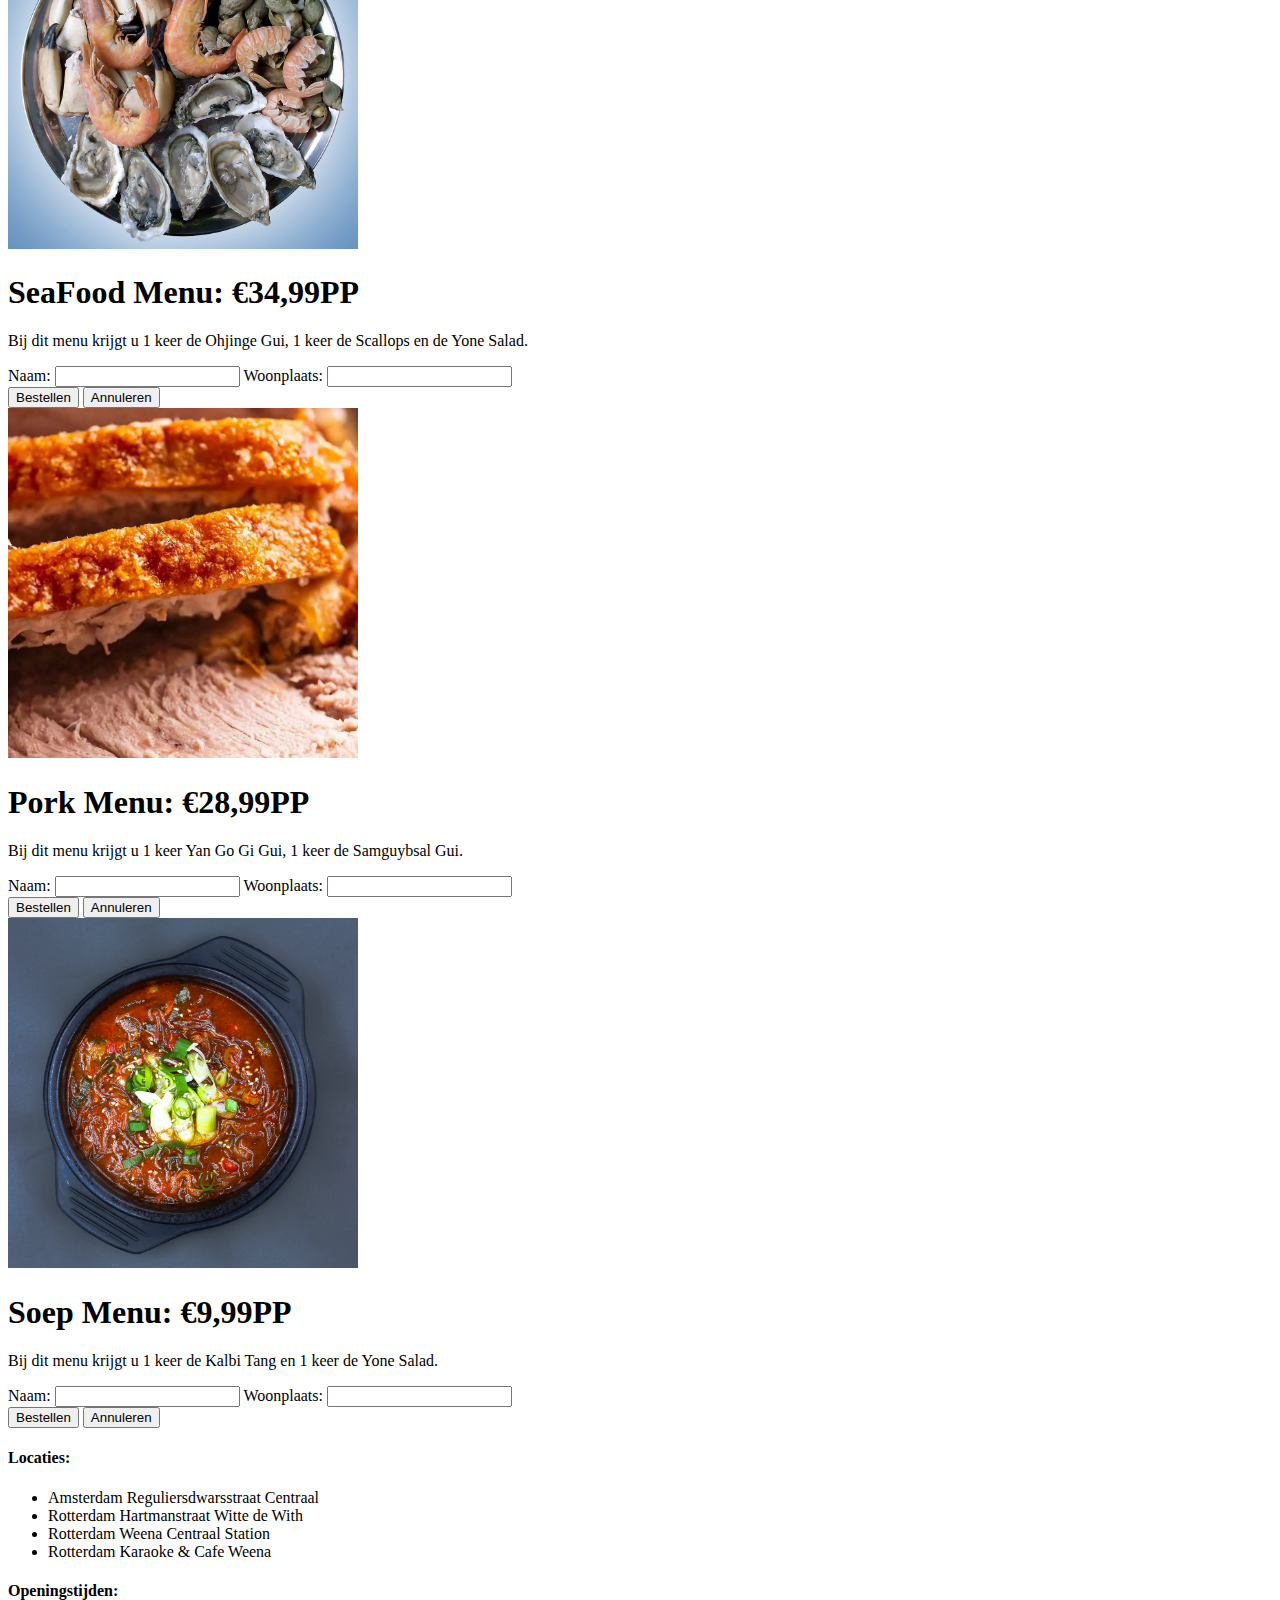
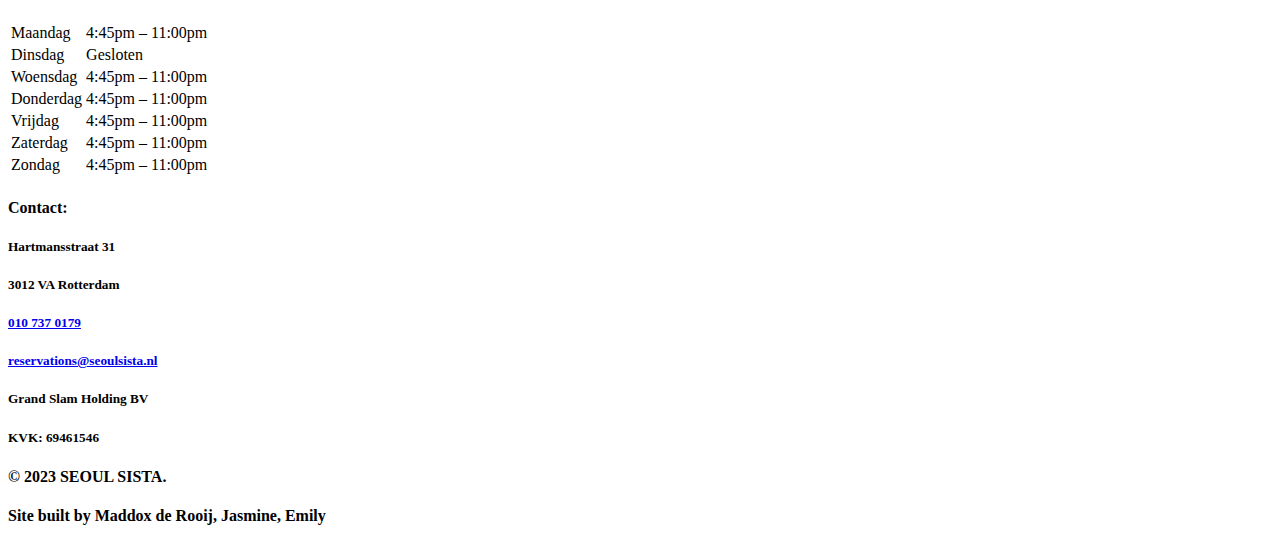
==== commit 0a7cdce3: "Overlay knoppen werkend gemaakt" ====
--- a/Bestellen.html
+++ b/Bestellen.html
@@ -10,10 +10,15 @@
     <script src="https://kit.fontawesome.com/4526edc78a.js" crossorigin="anonymous"></script>
     <link rel="stylesheet" href="./CSS/main.css">
     <link rel="shortcut icon" href="./Media/logo_transparant_5.png" type="image/x-icon">
-    <script src="./JS/Winkelwagen.js" async></script>
+
 </head>
 
 <body class="h-screen bg-[#f0bebb] select-none overflow-x-hidden font-['MuseoSans-300']">
+
+
+    <!------------  NavBar End ------------>
+
+
     <header class="text-white text-2xl bg-[#252525] relative flex">
         <div class="mr-6">
             <ul class="flex justify-end absolute right-4 top-[7px] font-semibold">
@@ -33,18 +38,25 @@
     <header class="bg-[url('./Media/Headerimg.jpg')] bg-blend-darken flex items-center justify-center bg-top h-[25vh]">
         <h2 class="text-green-500 text-[70px] font-extrabold">Seoul Sista</h2>
     </header>
-    <section class="grid grid-cols-4 place-items-center mt-8 ml-4 text-gray-800">
+
+
+    <!------------  NavBar End ------------>
+
+    <!------------  Bestel Section Start ------------>
+
+
+    <section class="grid grid-cols-4 place-items-center mt-8 ml-4 text-gray-800 max-[1600px]:grid-cols-2 max-[800px]:grid-cols-none">
         <div class="grid grid-rows-2">
             <div>
                 <img class="rounded-lg aspect-square" src="./Media/Chicken menu.jpg" alt="Fried Chicken" width="350px">
             </div>
             <div class="h-100">
-                <h1 class="mt-4 text-[30px] font-semibold">Gebakken kip menu: &#x20AC;21,99</h1>
+                <h1 class="mt-4 text-[30px] font-semibold">Gebakken kip menu: &#x20AC;21,99PP</h1>
                 <p class="max-w-[350px] leading-[27px]">Bij dit menu krijgt u 1 Portie Gebakken kip, 1 Portie
                     Dakgangjeong, 1 Portie Kip
                     gimbap.</p>
-                <button
-                    class="rounded-lg bg-[#252525] text-white p-[16px] w-full mt-3 hover:scale-110 duration-300">Bestellen</button>
+                <button data-target="#overlay1"
+                    class="openOverlay rounded-lg bg-[#252525] text-white p-[16px] w-full mt-3 hover:scale-110 duration-300">Bestellen</button>
             </div>
         </div>
         <div class="grid grid-rows-2">
@@ -52,12 +64,12 @@
                 <img class="rounded-lg aspect-square" src="./Media/Noodle menu.jpg" alt="Noodle Menu" width="350px">
             </div>
             <div>
-                <h1 class="mt-4 text-[30px] font-semibold">Noodle Menu: &#x20AC;14,99</h1>
+                <h1 class="mt-4 text-[30px] font-semibold">Noodle Menu: &#x20AC;14,99PP</h1>
                 <p class="max-w-[350px] leading-[27px]">Bij dit menu krijgt u 1 keer de Nengmyun Cold Noodles en 1 keer
                     de
                     Yone Salad.</p>
-                <button
-                    class="rounded-lg bg-[#252525] text-white p-[16px] w-full mt-3 hover:scale-110 duration-300">Bestellen</button>
+                <button data-target="#overlay2"
+                    class="openOverlay rounded-lg bg-[#252525] text-white p-[16px] w-full mt-3 hover:scale-110 duration-300">Bestellen</button>
             </div>
         </div>
         <div class="grid grid-rows-2">
@@ -65,11 +77,11 @@
                 <img class="rounded-lg aspect-square" src="./Media/Rijst menu.jpg" alt="Rijst Menu" width="350px">
             </div>
             <div>
-                <h1 class="mt-4 text-[30px] font-semibold">Rijst Menu: &#x20AC;17,99</h1>
+                <h1 class="mt-4 text-[30px] font-semibold">Rijst Menu: &#x20AC;17,99PP</h1>
                 <p class="max-w-[350px] leading-[27px]">Bij dit menu krijgt u 1 keer de Bibimbab en 1 keer de Hae Cho.
                 </p>
-                <button
-                    class="rounded-lg bg-[#252525] text-white p-[16px] w-full mt-3 hover:scale-110 duration-300">Bestellen</button>
+                <button data-target="#overlay3"
+                    class="openOverlay rounded-lg bg-[#252525] text-white p-[16px] w-full mt-3 hover:scale-110 duration-300">Bestellen</button>
             </div>
         </div>
         <div class="grid grid-rows-2">
@@ -77,26 +89,26 @@
                 <img class="rounded-lg aspect-square" src="./Media/Vis menu.jpg" alt="Vis Menu" width="350px">
             </div>
             <div>
-                <h1 class="mt-4 text-[30px] font-semibold">Vis Menu: &#x20AC;19,99</h1>
+                <h1 class="mt-4 text-[30px] font-semibold">Vis Menu: &#x20AC;19,99PP</h1>
                 <p class="max-w-[350px] leading-[27px]">Bij dit menu krijgt u 1 keer de Sashimi Samlon/Tuna en 1 keer de
                     Yone Salad.</p>
-                <button
-                    class="rounded-lg bg-[#252525] text-white p-[16px] w-full mt-3 hover:scale-110 duration-300">Bestellen</button>
-            </div>
-        </div>
-    </section>
-    <section class="grid grid-cols-4 place-items-center mt-4 ml-4 text-gray-800">
+                <button data-target="#overlay4"
+                    class="openOverlay rounded-lg bg-[#252525] text-white p-[16px] w-full mt-3 hover:scale-110 duration-300">Bestellen</button>
+            </div>
+        </div>
+    </section>
+    <section class="grid grid-cols-4 place-items-center mt-4 ml-4 text-gray-800 max-[1600px]:grid-cols-2 max-[800px]:grid-cols-none">
         <div class="grid grid-rows-2">
             <div>
                 <img class="rounded-lg aspect-square" src="./Media/Beef menu.jpg" alt="Beef Menu" width="350px">
             </div>
             <div class="h-100">
-                <h1 class="mt-4 text-[30px] font-semibold">Beef menu: &#x20AC;24,99</h1>
+                <h1 class="mt-4 text-[30px] font-semibold">Beef menu: &#x20AC;24,99PP</h1>
                 <p class="max-w-[350px] leading-[27px]">Bij dit menu krijgt u 1 La Kalbi en 1 Deungshim Gui en 1 keer de
                     Wan Du Kong.
                 </p>
-                <button
-                    class="rounded-lg bg-[#252525] text-white p-[16px] w-full mt-3 hover:scale-110 duration-300">Bestellen</button>
+                <button data-target="#overlay5"
+                    class="openOverlay rounded-lg bg-[#252525] text-white p-[16px] w-full mt-3 hover:scale-110 duration-300">Bestellen</button>
             </div>
         </div>
         <div class="grid grid-rows-2">
@@ -104,13 +116,13 @@
                 <img class="rounded-lg aspect-square" src="./Media/SeaFood menu.jpg" alt="SeaFood Menu" width="350px">
             </div>
             <div>
-                <h1 class="mt-4 text-[30px] font-semibold">SeaFood Menu: &#x20AC;34,99</h1>
+                <h1 class="mt-4 text-[30px] font-semibold">SeaFood Menu: &#x20AC;34,99PP</h1>
                 <p class="max-w-[350px] leading-[27px]">Bij dit menu krijgt u 1 keer de Ohjinge Gui, 1 keer de Scallops
                     en
                     de
                     Yone Salad.</p>
-                <button
-                    class="rounded-lg bg-[#252525] text-white p-[16px] w-full mt-3 hover:scale-110 duration-300">Bestellen</button>
+                <button data-target="#overlay6"
+                    class="openOverlay rounded-lg bg-[#252525] text-white p-[16px] w-full mt-3 hover:scale-110 duration-300">Bestellen</button>
             </div>
         </div>
         <div class="grid grid-rows-2">
@@ -118,12 +130,12 @@
                 <img class="rounded-lg aspect-square" src="./Media/Pork menu.webp" alt="Pork Menu" width="350px">
             </div>
             <div>
-                <h1 class="mt-4 text-[30px] font-semibold">Pork Menu: &#x20AC;28,99</h1>
+                <h1 class="mt-4 text-[30px] font-semibold">Pork Menu: &#x20AC;28,99PP</h1>
                 <p class="max-w-[350px] leading-[27px]">Bij dit menu krijgt u 1 keer Yan Go Gi Gui, 1 keer de Samguybsal
                     Gui.
                 </p>
-                <button
-                    class="rounded-lg bg-[#252525] text-white p-[16px] w-full mt-3 hover:scale-110 duration-300">Bestellen</button>
+                <button data-target="#overlay7"
+                    class="openOverlay rounded-lg bg-[#252525] text-white p-[16px] w-full mt-3 hover:scale-110 duration-300">Bestellen</button>
             </div>
         </div>
         <div class="grid grid-rows-2">
@@ -131,210 +143,231 @@
                 <img class="rounded-lg aspect-square" src="./Media/Soep menu.jpg" alt="Soep Menu" width="350px">
             </div>
             <div>
-                <h1 class="mt-4 text-[30px] font-semibold">Soep Menu: &#x20AC;9,99</h1>
+                <h1 class="mt-4 text-[30px] font-semibold">Soep Menu: &#x20AC;9,99PP</h1>
                 <p class="max-w-[350px] leading-[27px]">Bij dit menu krijgt u 1 keer de Kalbi Tang en 1 keer de
                     Yone Salad.</p>
-                <button
-                    class="rounded-lg bg-[#252525] text-white p-[16px] w-full mt-3 hover:scale-110 duration-300">Bestellen</button>
-            </div>
-        </div>
-    </section>
+                <button data-target="#overlay8"
+                    class="openOverlay rounded-lg bg-[#252525] text-white p-[16px] w-full mt-3 hover:scale-110 duration-300">Bestellen</button>
+            </div>
+        </div>
+    </section>
+
 
     <!------------  Bestel Section End ------------>
 
-    <!------------  Overlay Sections ------------>
-
-
-    <section class="overlay fixed inset-0 hidden bg-black bg-opacity-50 flex justify-center items-center">
-        <div class="overlay-content bg-[#f0bebb] rounded-lg p-8 w-[25vw]">
-            <div class="grid grid-rows-2 relative place-items-center">
+    <!------------  Overlay Section Start ------------>
+
+
+    <section id="overlay1" class="overlay fixed inset-0 hidden bg-black bg-opacity-50 flex justify-center items-center">
+        <div class="overlay-content bg-[#f0bebb] rounded-lg p-8 w-[50vw]">
+            <div class="grid grid-cols-2 relative place-items-center">
                 <div>
                     <img class="rounded-lg aspect-square" src="./Media/Chicken menu.jpg" alt="Fried Chicken"
                         width="350px">
                 </div>
                 <div class="h-100">
-                    <h1 class="mt-4 text-[30px] font-semibold">Gebakken kip menu: &#x20AC;21,99</h1>
+                    <h1 class="mt-4 text-[30px] font-semibold">Gebakken kip menu: &#x20AC;21,99PP</h1>
                     <p class="max-w-[350px] leading-[27px]">Bij dit menu krijgt u 1 Portie Gebakken kip, 1 Portie
                         Dakgangjeong, 1 Portie Kip
                         gimbap.</p>
-                    <button id="Bestellen"
-                        class="rounded-lg bg-[#252525] text-white p-[16px] w-full mt-3 hover:scale-110 duration-300">Bestellen</button>
-                    <button id="Annuleren" class=" rounded-lg bg-[#252525] text-white p-[16px] w-full mt-3 hover:scale-110
-                        duration-300">Annuleren</button>
-                    <div class="flex flex-col">
-                        <label class="mt-4" for="naam">Naam:</label>
-                        <input id="naam" class="mt-4 p-1 w-[15vw]" type="text" name="name" id="naam">
-                        <label class="mt-4" for="Woonplaats">Woonplaats:</label>
-                        <input class="mt-4 p-1 w-[15vw]" type="text" name="Woonplaats" id="Woonplaats">
-                    </div>
-                </div>
-            </div>
-        </div>
-    </section>
-    <section class="overlay fixed inset-0 hidden bg-black bg-opacity-50 flex justify-center items-center">
-        <div class="overlay-content bg-[#f0bebb] rounded-lg p-8 w-[25vw]">
-            <div class="grid grid-rows-2 relative place-items-center">
+                    <div class="flex flex-col">
+                        <label class="mt-4" for="naam">Naam:</label>
+                        <input id="naam" class="mt-4 p-1 w-[15vw]  rounded-lg" type="text" name="name" id="naam">
+                        <label class="mt-4" for="Woonplaats">Woonplaats:</label>
+                        <input class="mt-4 p-1 w-[15vw]  rounded-lg" type="text" name="Woonplaats" id="Woonplaats">
+                    </div>
+                    <button id="Bestellen"
+                        class="rounded-lg bg-[#252525] text-white p-[16px] w-full mt-3 hover:scale-110 duration-300">Bestellen</button>
+                    <button data-target="#overlay1" class="annuleren rounded-lg bg-[#252525] text-white p-[16px] w-full mt-3 hover:scale-110
+                        duration-300">Annuleren</button>
+                    <!-- <p class="confirmtext text-white"></p> -->
+                </div>
+            </div>
+        </div>
+    </section>
+
+    <section id="overlay2" class="overlay fixed inset-0 hidden bg-black bg-opacity-50 flex justify-center items-center">
+        <div class="overlay-content bg-[#f0bebb] rounded-lg p-8 w-[50vw]">
+            <div class="grid grid-cols-2 relative place-items-center">
+                <div>
+                    <img class="rounded-lg aspect-square" src="./Media/Noodle menu.jpg" alt="Noodle Menu" width="350px">
+                </div>
+                <div class="relative">
+                    <h1 class="mt-4 text-[30px] font-semibold">Noodle Menu: &#x20AC;14,99PP</h1>
+                    <p class="max-w-[350px] leading-[27px]">Bij dit menu krijgt u 1 keer de Nengmyun Cold Noodles en 1
+                        keer
+                        de
+                        Yone Salad.</p>
+                    <div class="flex flex-col">
+                        <label class="mt-4" for="naam">Naam:</label>
+                        <input id="naam" class="mt-4 p-1 w-[15vw]  rounded-lg" type="text" name="name" id="naam">
+                        <label class="mt-4" for="Woonplaats">Woonplaats:</label>
+                        <input class="mt-4 p-1 w-[15vw]  rounded-lg" type="text" name="Woonplaats" id="Woonplaats">
+                    </div>
+                    <button id="Bestellen"
+                        class="rounded-lg bg-[#252525] text-white p-[16px] w-full mt-3 hover:scale-110 duration-300">Bestellen</button>
+                    <button data-target="#overlay2" class="annuleren rounded-lg bg-[#252525] text-white p-[16px] w-full mt-3 hover:scale-110
+                        duration-300">Annuleren</button>
+                </div>
+            </div>
+        </div>
+    </section>
+
+    <section id="overlay3" class="overlay fixed inset-0 hidden bg-black bg-opacity-50 flex justify-center items-center">
+        <div class="overlay-content bg-[#f0bebb] rounded-lg p-8 w-[50vw]">
+            <div class="grid grid-cols-2 relative place-items-center">
+                <div>
+                    <img class="rounded-lg aspect-square" src="./Media/Rijst menu.jpg" alt="Rijst Menu" width="350px">
+                </div>
+                <div class="relative">
+                    <h1 class="mt-4 text-[30px] font-semibold">Rijst Menu: &#x20AC;17,99PP</h1>
+                    <p class="max-w-[350px] leading-[27px]">Bij dit menu krijgt u 1 keer de Bibimbab en 1 keer de Hae
+                        Cho.
+                    </p>
+                    <div class="flex flex-col">
+                        <label class="mt-4" for="naam">Naam:</label>
+                        <input id="naam" class="mt-4 p-1 w-[15vw]  rounded-lg" type="text" name="name" id="naam">
+                        <label class="mt-4" for="Woonplaats">Woonplaats:</label>
+                        <input class="mt-4 p-1 w-[15vw]  rounded-lg" type="text" name="Woonplaats" id="Woonplaats">
+                    </div>
+                    <button id="Bestellen"
+                        class="rounded-lg bg-[#252525] text-white p-[16px] w-full mt-3 hover:scale-110 duration-300">Bestellen</button>
+                    <button data-target="#overlay3" class="annuleren rounded-lg bg-[#252525] text-white p-[16px] w-full mt-3 hover:scale-110
+                        duration-300">Annuleren</button>
+                </div>
+            </div>
+        </div>
+    </section>
+
+    <section id="overlay4" class="overlay fixed inset-0 hidden bg-black bg-opacity-50 flex justify-center items-center">
+        <div class="overlay-content bg-[#f0bebb] rounded-lg p-8 w-[50vw]">
+            <div class="grid grid-cols-2 relative place-items-center">
+                <div>
+                    <img class="rounded-lg aspect-square" src="./Media/Vis menu.jpg" alt="Vis Menu" width="350px">
+                </div>
+                <div class="relative">
+                    <h1 class="mt-4 text-[30px] font-semibold">Vis Menu: &#x20AC;19,99PP</h1>
+                    <p class="max-w-[350px] leading-[27px]">Bij dit menu krijgt u 1 keer de Sashimi Samlon/Tuna en 1
+                        keer de
+                        Yone Salad.</p>
+                    <div class="flex flex-col">
+                        <label class="mt-4" for="naam">Naam:</label>
+                        <input id="naam" class="mt-4 p-1 w-[15vw]  rounded-lg" type="text" name="name" id="naam">
+                        <label class="mt-4" for="Woonplaats">Woonplaats:</label>
+                        <input class="mt-4 p-1 w-[15vw]  rounded-lg" type="text" name="Woonplaats" id="Woonplaats">
+                    </div>
+                    <button id="Bestellen"
+                        class="rounded-lg bg-[#252525] text-white p-[16px] w-full mt-3 hover:scale-110 duration-300">Bestellen</button>
+                    <button data-target="#overlay4" class="annuleren rounded-lg bg-[#252525] text-white p-[16px] w-full mt-3 hover:scale-110
+                        duration-300">Annuleren</button>
+                </div>
+            </div>
+        </div>
+    </section>
+
+    <section id="overlay5" class="overlay fixed inset-0 hidden bg-black bg-opacity-50 flex justify-center items-center">
+        <div class="overlay-content bg-[#f0bebb] rounded-lg p-8 w-[50vw]">
+            <div class="grid grid-cols-2 relative place-items-center">
+                <div>
+                    <img class="rounded-lg aspect-square" src="./Media/Beef menu.jpg" alt="Beef Menu" width="350px">
+                </div>
+                <div class="relative">
+                    <h1 class="mt-4 text-[30px] font-semibold">Beef menu: &#x20AC;24,99PP</h1>
+                    <p class="max-w-[350px] leading-[27px]">Bij dit menu krijgt u 1 La Kalbi en 1 Deungshim Gui en 1
+                        keer de
+                        Wan Du Kong.
+                    </p>
+                    <div class="flex flex-col">
+                        <label class="mt-4" for="naam">Naam:</label>
+                        <input id="naam" class="mt-4 p-1 w-[15vw]  rounded-lg" type="text" name="name" id="naam">
+                        <label class="mt-4" for="Woonplaats">Woonplaats:</label>
+                        <input class="mt-4 p-1 w-[15vw]  rounded-lg" type="text" name="Woonplaats" id="Woonplaats">
+                    </div>
+                    <button id="Bestellen"
+                        class="rounded-lg bg-[#252525] text-white p-[16px] w-full mt-3 hover:scale-110 duration-300">Bestellen</button>
+                    <button data-target="#overlay5" class="annuleren rounded-lg bg-[#252525] text-white p-[16px] w-full mt-3 hover:scale-110
+                        duration-300">Annuleren</button>
+                </div>
+            </div>
+        </div>
+    </section>
+
+    <section id="overlay6" class="overlay fixed inset-0 hidden bg-black bg-opacity-50 flex justify-center items-center">
+        <div class="overlay-content bg-[#f0bebb] rounded-lg p-8 w-[50vw]">
+            <div class="grid grid-cols-2 relative place-items-center">
+                <div>
+                    <img class="rounded-lg aspect-square" src="./Media/SeaFood menu.jpg" alt="SeaFood Menu"
+                        width="350px">
+                </div>
+                <div class="relative">
+                    <h1 class="mt-4 text-[30px] font-semibold">SeaFood Menu: &#x20AC;34,99PP</h1>
+                    <p class="max-w-[350px] leading-[27px]">Bij dit menu krijgt u 1 keer de Ohjinge Gui, 1 keer de
+                        Scallops
+                        en
+                        de
+                        Yone Salad.</p>
+                    <div class="flex flex-col">
+                        <label class="mt-4" for="naam">Naam:</label>
+                        <input id="naam" class="mt-4 p-1 w-[15vw]  rounded-lg" type="text" name="name" id="naam">
+                        <label class="mt-4" for="Woonplaats">Woonplaats:</label>
+                        <input class="mt-4 p-1 w-[15vw]  rounded-lg" type="text" name="Woonplaats" id="Woonplaats">
+                    </div>
+                    <button id="Bestellen"
+                        class="rounded-lg bg-[#252525] text-white p-[16px] w-full mt-3 hover:scale-110 duration-300">Bestellen</button>
+                    <button data-target="#overlay6" class="annuleren rounded-lg bg-[#252525] text-white p-[16px] w-full mt-3 hover:scale-110
+                        duration-300">Annuleren</button>
+                </div>
+            </div>
+        </div>
+    </section>
+
+    <section id="overlay7" class="overlay fixed inset-0 hidden bg-black bg-opacity-50 flex justify-center items-center">
+        <div class="overlay-content bg-[#f0bebb] rounded-lg p-8 w-[50vw]">
+            <div class="grid grid-cols-2 relative place-items-center">
+                <div>
+                    <img class="rounded-lg aspect-square" src="./Media/Pork menu.webp" alt="Prok Menu" width="350px">
+                </div>
+                <div class="relative">
+                    <h1 class="mt-4 text-[30px] font-semibold">Pork Menu: &#x20AC;28,99PP</h1>
+                    <p class="max-w-[350px] leading-[27px]">Bij dit menu krijgt u 1 keer Yan Go Gi Gui, 1 keer de
+                        Samguybsal
+                        Gui.
+                    </p>
+                    <div class="flex flex-col">
+                        <label class="mt-4" for="naam">Naam:</label>
+                        <input id="naam" class="mt-4 p-1 w-[15vw]  rounded-lg" type="text" name="name" id="naam">
+                        <label class="mt-4" for="Woonplaats">Woonplaats:</label>
+                        <input class="mt-4 p-1 w-[15vw]  rounded-lg" type="text" name="Woonplaats" id="Woonplaats">
+                    </div>
+                    <button id="Bestellen"
+                        class="rounded-lg bg-[#252525] text-white p-[16px] w-full mt-3 hover:scale-110 duration-300">Bestellen</button>
+                    <button data-target="#overlay7" class="annuleren rounded-lg bg-[#252525] text-white p-[16px] w-full mt-3 hover:scale-110
+                        duration-300">Annuleren</button>
+                </div>
+            </div>
+        </div>
+    </section>
+
+    <section id="overlay8" class="overlay fixed inset-0 hidden bg-black bg-opacity-50 flex justify-center items-center">
+        <div class="overlay-content bg-[#f0bebb] rounded-lg p-8 w-[50vw]">
+            <div class="grid grid-cols-2 relative place-items-center">
                 <div>
                     <img class="rounded-lg aspect-square" src="./Media/Soep menu.jpg" alt="Soep Menu" width="350px">
                 </div>
                 <div class="relative">
-                    <h1 class="mt-4 text-[30px] font-semibold">Soep Menu: &#x20AC;9,99</h1>
+                    <h1 class="mt-4 text-[30px] font-semibold">Soep Menu: &#x20AC;9,99PP</h1>
                     <p class="max-w-[350px] leading-[27px]">Bij dit menu krijgt u 1 keer de Kalbi Tang en 1 keer de Yone
                         Salad.</p>
-                    <button id="Bestellen"
-                        class="rounded-lg bg-[#252525] text-white p-[16px] w-full mt-3 hover:scale-110 duration-300">Bestellen</button>
-                    <button id="Annuleren" class=" rounded-lg bg-[#252525] text-white p-[16px] w-full mt-3 hover:scale-110
-                        duration-300">Annuleren</button>
-                        <div class="flex flex-col">
-                            <label class="mt-4" for="naam">Naam:</label>
-                            <input id="naam" class="mt-4 p-1 w-[15vw]" type="text" name="name" id="naam">
-                            <label class="mt-4" for="Woonplaats">Woonplaats:</label>
-                            <input class="mt-4 p-1 w-[15vw]" type="text" name="Woonplaats" id="Woonplaats">
-                        </div>
-                </div>
-            </div>
-        </div>
-    </section>
-    <section class="overlay fixed inset-0 hidden bg-black bg-opacity-50 flex justify-center items-center">
-        <div class="overlay-content bg-[#f0bebb] rounded-lg p-8 w-[25vw]">
-            <div class="grid grid-rows-2 relative place-items-center">
-                <div>
-                    <img class="rounded-lg aspect-square" src="./Media/Soep menu.jpg" alt="Soep Menu" width="350px">
-                </div>
-                <div class="relative">
-                    <h1 class="mt-4 text-[30px] font-semibold">Soep Menu: &#x20AC;9,99</h1>
-                    <p class="max-w-[350px] leading-[27px]">Bij dit menu krijgt u 1 keer de Kalbi Tang en 1 keer de Yone
-                        Salad.</p>
-                    <button id="Bestellen"
-                        class="rounded-lg bg-[#252525] text-white p-[16px] w-full mt-3 hover:scale-110 duration-300">Bestellen</button>
-                    <button id="Annuleren" class=" rounded-lg bg-[#252525] text-white p-[16px] w-full mt-3 hover:scale-110
-                        duration-300">Annuleren</button>
-                        <div class="flex flex-col">
-                            <label class="mt-4" for="naam">Naam:</label>
-                            <input id="naam" class="mt-4 p-1 w-[15vw]" type="text" name="name" id="naam">
-                            <label class="mt-4" for="Woonplaats">Woonplaats:</label>
-                            <input class="mt-4 p-1 w-[15vw]" type="text" name="Woonplaats" id="Woonplaats">
-                        </div>
-                </div>
-            </div>
-        </div>
-    </section>
-    <section class="overlay fixed inset-0 hidden bg-black bg-opacity-50 flex justify-center items-center">
-        <div class="overlay-content bg-[#f0bebb] rounded-lg p-8 w-[25vw]">
-            <div class="grid grid-rows-2 relative place-items-center">
-                <div>
-                    <img class="rounded-lg aspect-square" src="./Media/Soep menu.jpg" alt="Soep Menu" width="350px">
-                </div>
-                <div class="relative">
-                    <h1 class="mt-4 text-[30px] font-semibold">Soep Menu: &#x20AC;9,99</h1>
-                    <p class="max-w-[350px] leading-[27px]">Bij dit menu krijgt u 1 keer de Kalbi Tang en 1 keer de Yone
-                        Salad.</p>
-                    <button id="Bestellen"
-                        class="rounded-lg bg-[#252525] text-white p-[16px] w-full mt-3 hover:scale-110 duration-300">Bestellen</button>
-                    <button id="Annuleren" class=" rounded-lg bg-[#252525] text-white p-[16px] w-full mt-3 hover:scale-110
-                        duration-300">Annuleren</button>
-                        <div class="flex flex-col">
-                            <label class="mt-4" for="naam">Naam:</label>
-                            <input id="naam" class="mt-4 p-1 w-[15vw]" type="text" name="name" id="naam">
-                            <label class="mt-4" for="Woonplaats">Woonplaats:</label>
-                            <input class="mt-4 p-1 w-[15vw]" type="text" name="Woonplaats" id="Woonplaats">
-                        </div>
-                </div>
-            </div>
-        </div>
-    </section>
-    <section class="overlay fixed inset-0 hidden bg-black bg-opacity-50 flex justify-center items-center">
-        <div class="overlay-content bg-[#f0bebb] rounded-lg p-8 w-[25vw]">
-            <div class="grid grid-rows-2 relative place-items-center">
-                <div>
-                    <img class="rounded-lg aspect-square" src="./Media/Soep menu.jpg" alt="Soep Menu" width="350px">
-                </div>
-                <div class="relative">
-                    <h1 class="mt-4 text-[30px] font-semibold">Soep Menu: &#x20AC;9,99</h1>
-                    <p class="max-w-[350px] leading-[27px]">Bij dit menu krijgt u 1 keer de Kalbi Tang en 1 keer de Yone
-                        Salad.</p>
-                    <button id="Bestellen"
-                        class="rounded-lg bg-[#252525] text-white p-[16px] w-full mt-3 hover:scale-110 duration-300">Bestellen</button>
-                    <button id="Annuleren" class=" rounded-lg bg-[#252525] text-white p-[16px] w-full mt-3 hover:scale-110
-                        duration-300">Annuleren</button>
-                        <div class="flex flex-col">
-                            <label class="mt-4" for="naam">Naam:</label>
-                            <input id="naam" class="mt-4 p-1 w-[15vw]" type="text" name="name" id="naam">
-                            <label class="mt-4" for="Woonplaats">Woonplaats:</label>
-                            <input class="mt-4 p-1 w-[15vw]" type="text" name="Woonplaats" id="Woonplaats">
-                        </div>
-                </div>
-            </div>
-        </div>
-    </section>
-    <section class="overlay fixed inset-0 hidden bg-black bg-opacity-50 flex justify-center items-center">
-        <div class="overlay-content bg-[#f0bebb] rounded-lg p-8 w-[25vw]">
-            <div class="grid grid-rows-2 relative place-items-center">
-                <div>
-                    <img class="rounded-lg aspect-square" src="./Media/Soep menu.jpg" alt="Soep Menu" width="350px">
-                </div>
-                <div class="relative">
-                    <h1 class="mt-4 text-[30px] font-semibold">Soep Menu: &#x20AC;9,99</h1>
-                    <p class="max-w-[350px] leading-[27px]">Bij dit menu krijgt u 1 keer de Kalbi Tang en 1 keer de Yone
-                        Salad.</p>
-                    <button id="Bestellen"
-                        class="rounded-lg bg-[#252525] text-white p-[16px] w-full mt-3 hover:scale-110 duration-300">Bestellen</button>
-                    <button id="Annuleren" class=" rounded-lg bg-[#252525] text-white p-[16px] w-full mt-3 hover:scale-110
-                        duration-300">Annuleren</button>
-                        <div class="flex flex-col">
-                            <label class="mt-4" for="naam">Naam:</label>
-                            <input id="naam" class="mt-4 p-1 w-[15vw]" type="text" name="name" id="naam">
-                            <label class="mt-4" for="Woonplaats">Woonplaats:</label>
-                            <input class="mt-4 p-1 w-[15vw]" type="text" name="Woonplaats" id="Woonplaats">
-                        </div>
-                </div>
-            </div>
-        </div>
-    </section>
-    <section class="overlay fixed inset-0 hidden bg-black bg-opacity-50 flex justify-center items-center">
-        <div class="overlay-content bg-[#f0bebb] rounded-lg p-8 w-[25vw]">
-            <div class="grid grid-rows-2 relative place-items-center">
-                <div>
-                    <img class="rounded-lg aspect-square" src="./Media/Soep menu.jpg" alt="Soep Menu" width="350px">
-                </div>
-                <div class="relative">
-                    <h1 class="mt-4 text-[30px] font-semibold">Soep Menu: &#x20AC;9,99</h1>
-                    <p class="max-w-[350px] leading-[27px]">Bij dit menu krijgt u 1 keer de Kalbi Tang en 1 keer de Yone
-                        Salad.</p>
-                    <button id="Bestellen"
-                        class="rounded-lg bg-[#252525] text-white p-[16px] w-full mt-3 hover:scale-110 duration-300">Bestellen</button>
-                    <button id="Annuleren" class=" rounded-lg bg-[#252525] text-white p-[16px] w-full mt-3 hover:scale-110
-                        duration-300">Annuleren</button>
-                        <div class="flex flex-col">
-                            <label class="mt-4" for="naam">Naam:</label>
-                            <input id="naam" class="mt-4 p-1 w-[15vw]" type="text" name="name" id="naam">
-                            <label class="mt-4" for="Woonplaats">Woonplaats:</label>
-                            <input class="mt-4 p-1 w-[15vw]" type="text" name="Woonplaats" id="Woonplaats">
-                        </div>
-                </div>
-            </div>
-        </div>
-    </section>
-    <section class="overlay fixed inset-0 hidden bg-black bg-opacity-50 flex justify-center items-center">
-        <div class="overlay-content bg-[#f0bebb] rounded-lg p-8 w-[25vw]">
-            <div class="grid grid-rows-2 relative place-items-center">
-                <div>
-                    <img class="rounded-lg aspect-square" src="./Media/Soep menu.jpg" alt="Soep Menu" width="350px">
-                </div>
-                <div class="relative">
-                    <h1 class="mt-4 text-[30px] font-semibold">Soep Menu: &#x20AC;9,99</h1>
-                    <p class="max-w-[350px] leading-[27px]">Bij dit menu krijgt u 1 keer de Kalbi Tang en 1 keer de Yone
-                        Salad.</p>
-                    <button id="Bestellen"
-                        class="rounded-lg bg-[#252525] text-white p-[16px] w-full mt-3 hover:scale-110 duration-300">Bestellen</button>
-                    <button id="Annuleren" class=" rounded-lg bg-[#252525] text-white p-[16px] w-full mt-3 hover:scale-110
-                        duration-300">Annuleren</button>
-                        <div class="flex flex-col">
-                            <label class="mt-4" for="naam">Naam:</label>
-                            <input id="naam" class="mt-4 p-1 w-[15vw]" type="text" name="name" id="naam">
-                            <label class="mt-4" for="Woonplaats">Woonplaats:</label>
-                            <input class="mt-4 p-1 w-[15vw]" type="text" name="Woonplaats" id="Woonplaats">
-                        </div>
+                    <div class="flex flex-col">
+                        <label class="mt-4" for="naam">Naam:</label>
+                        <input class="mt-4 p-1 w-[15vw] rounded-lg" type="text" name="name" id="naam">
+                        <label class="mt-4" for="Woonplaats">Woonplaats:</label>
+                        <input class="mt-4 p-1 w-[15vw] rounded-lg" type="text" name="Woonplaats" id="Woonplaats">
+                    </div>
+                    <button id="Bestellen"
+                        class="rounded-lg bg-[#252525] text-white p-[16px] w-full mt-3 hover:scale-110 duration-300">Bestellen</button>
+                    <button data-target="#overlay8" class="annuleren rounded-lg bg-[#252525] text-white p-[16px] w-full mt-3 hover:scale-110
+                        duration-300">Annuleren</button>
                 </div>
             </div>
         </div>
@@ -425,8 +458,9 @@
 
     </footer>
 
-<!------------  Footer End ------------>
+    <!------------  Footer End ------------>
 
 </body>
+<script src="./JS/Winkelwagen.js" defer></script>
 
 </html>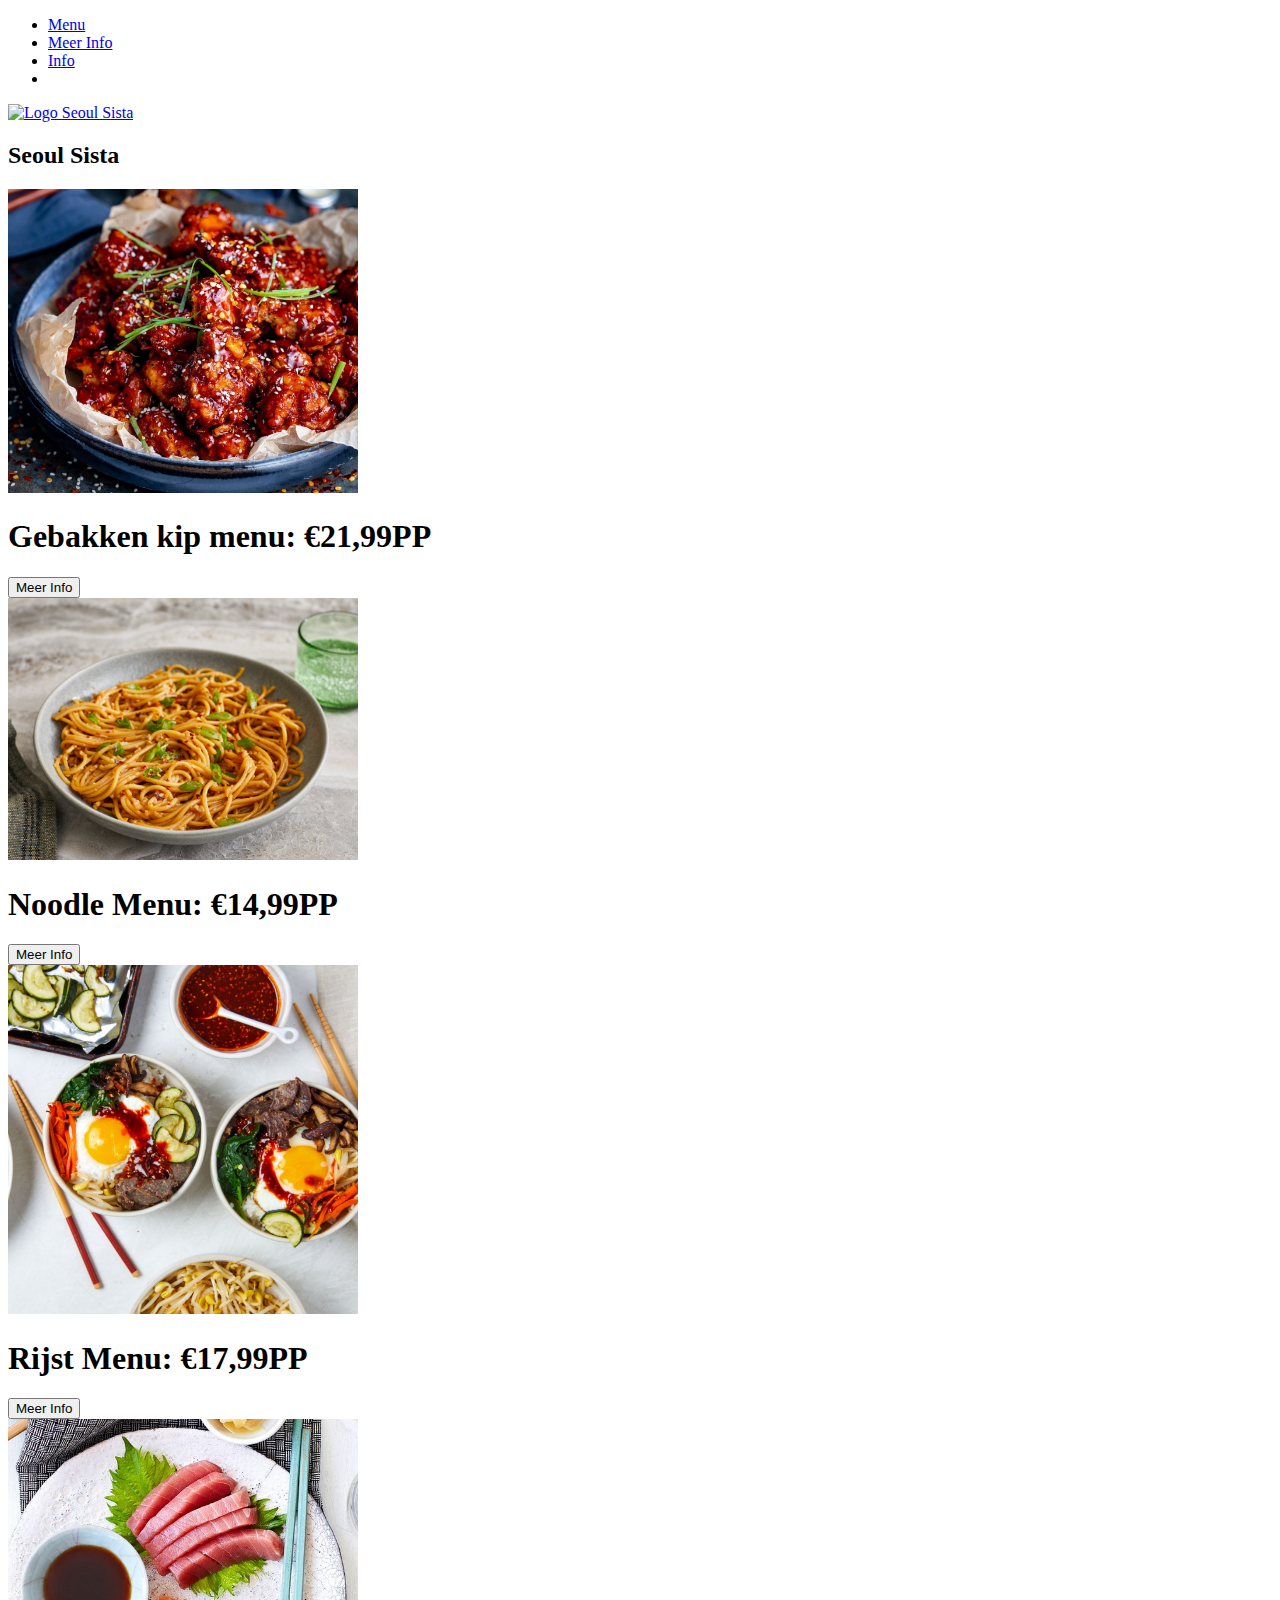
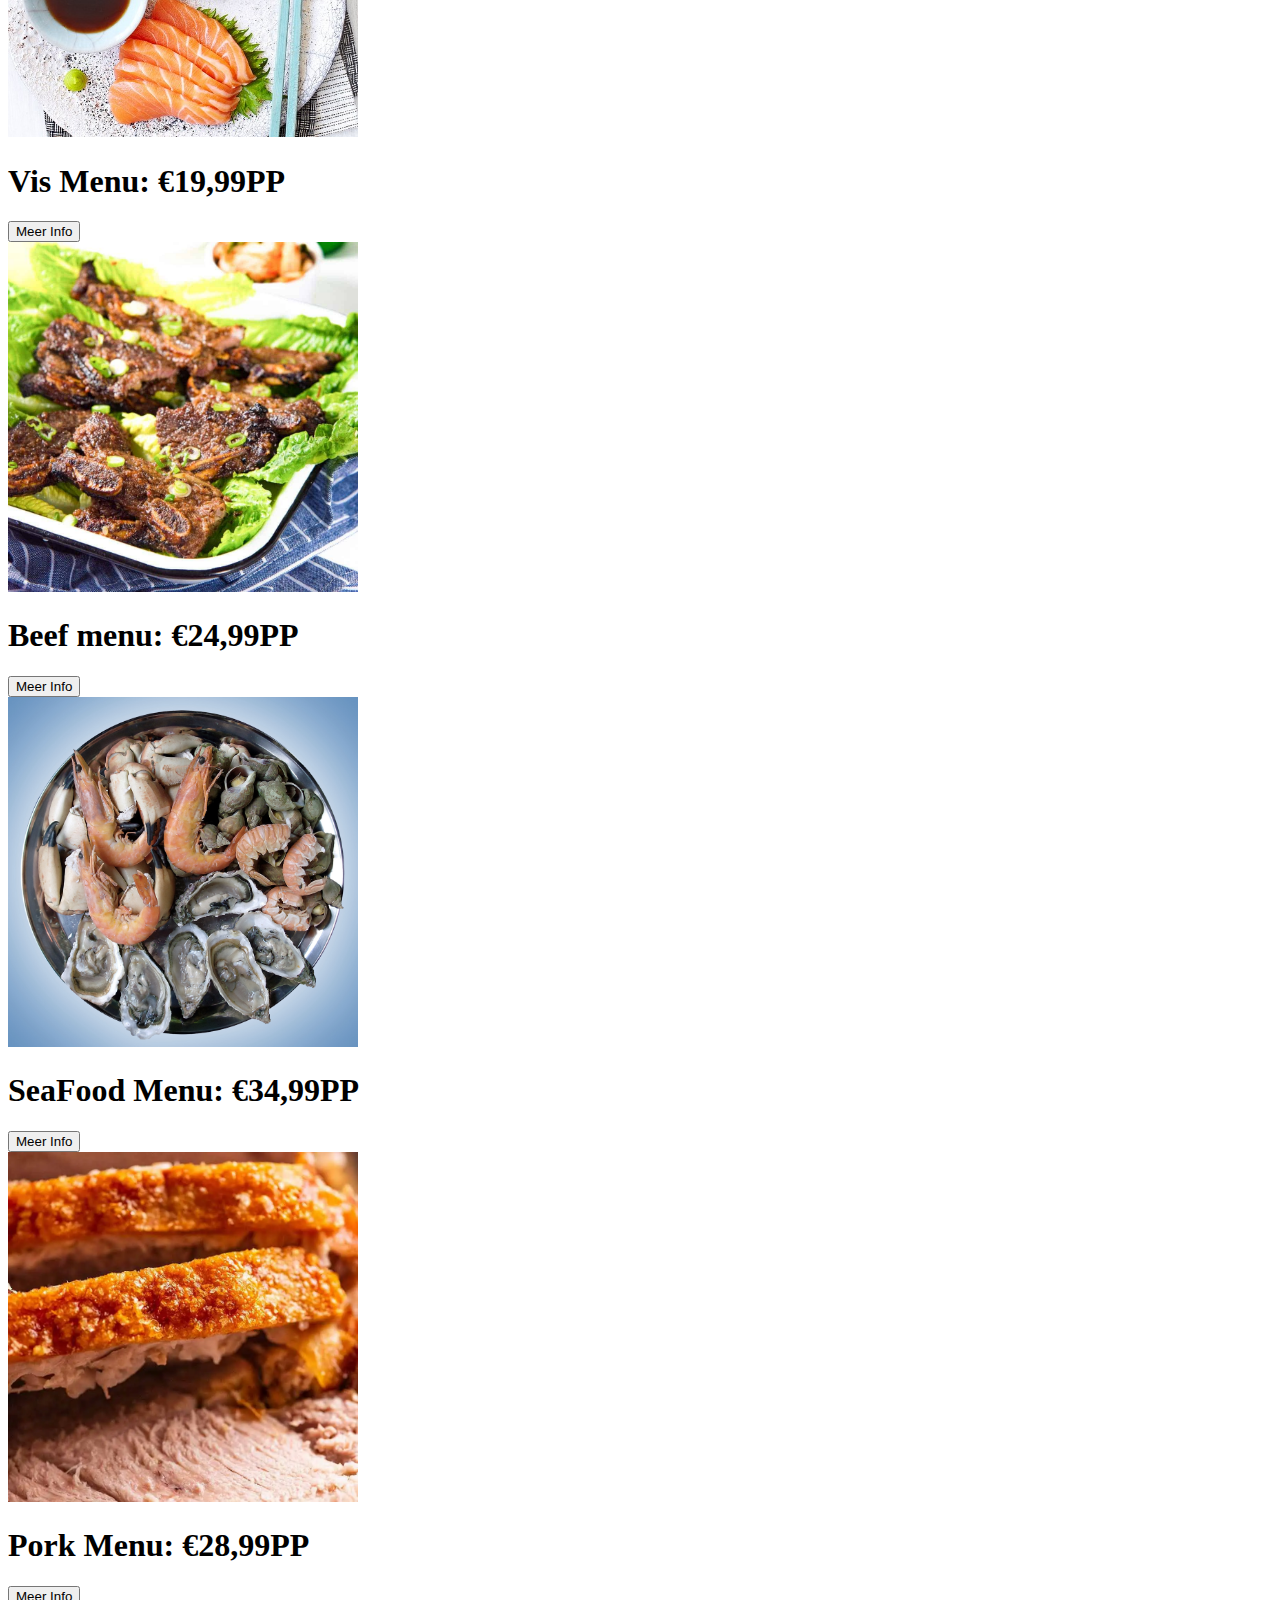
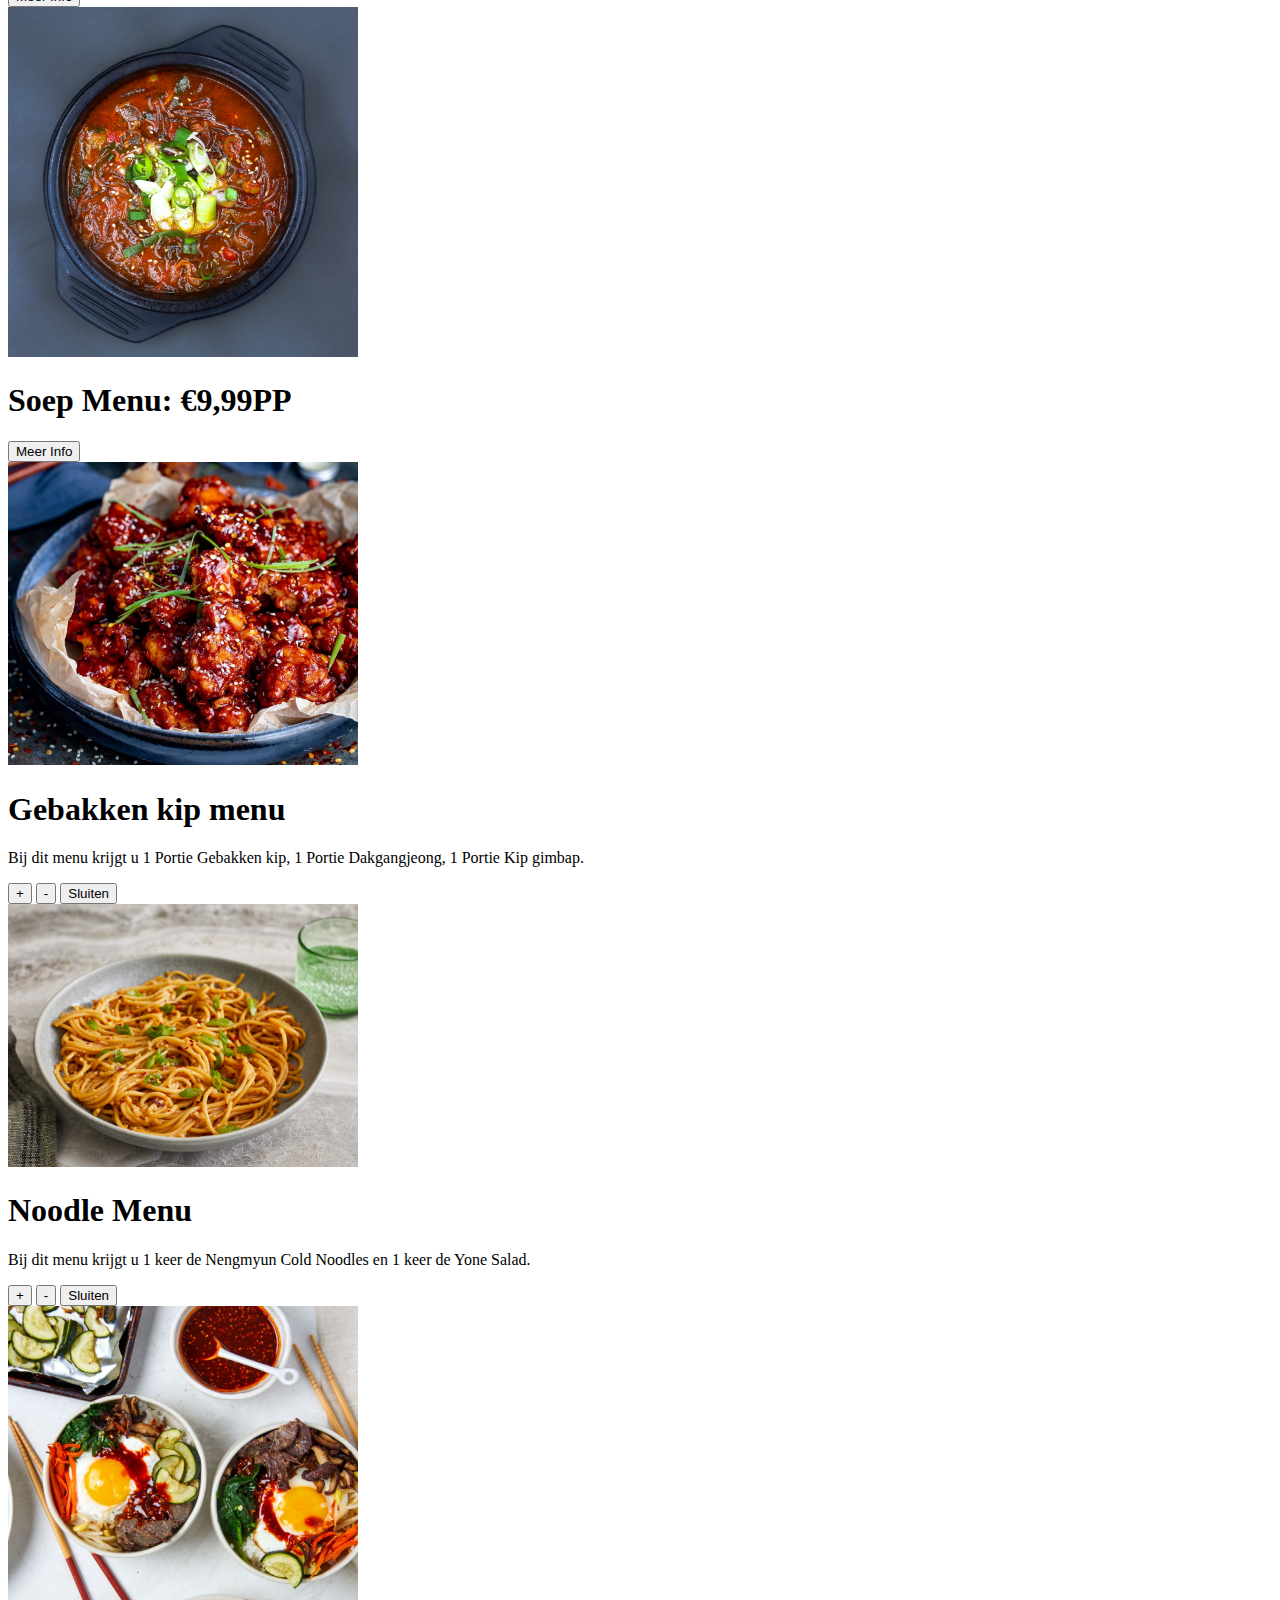
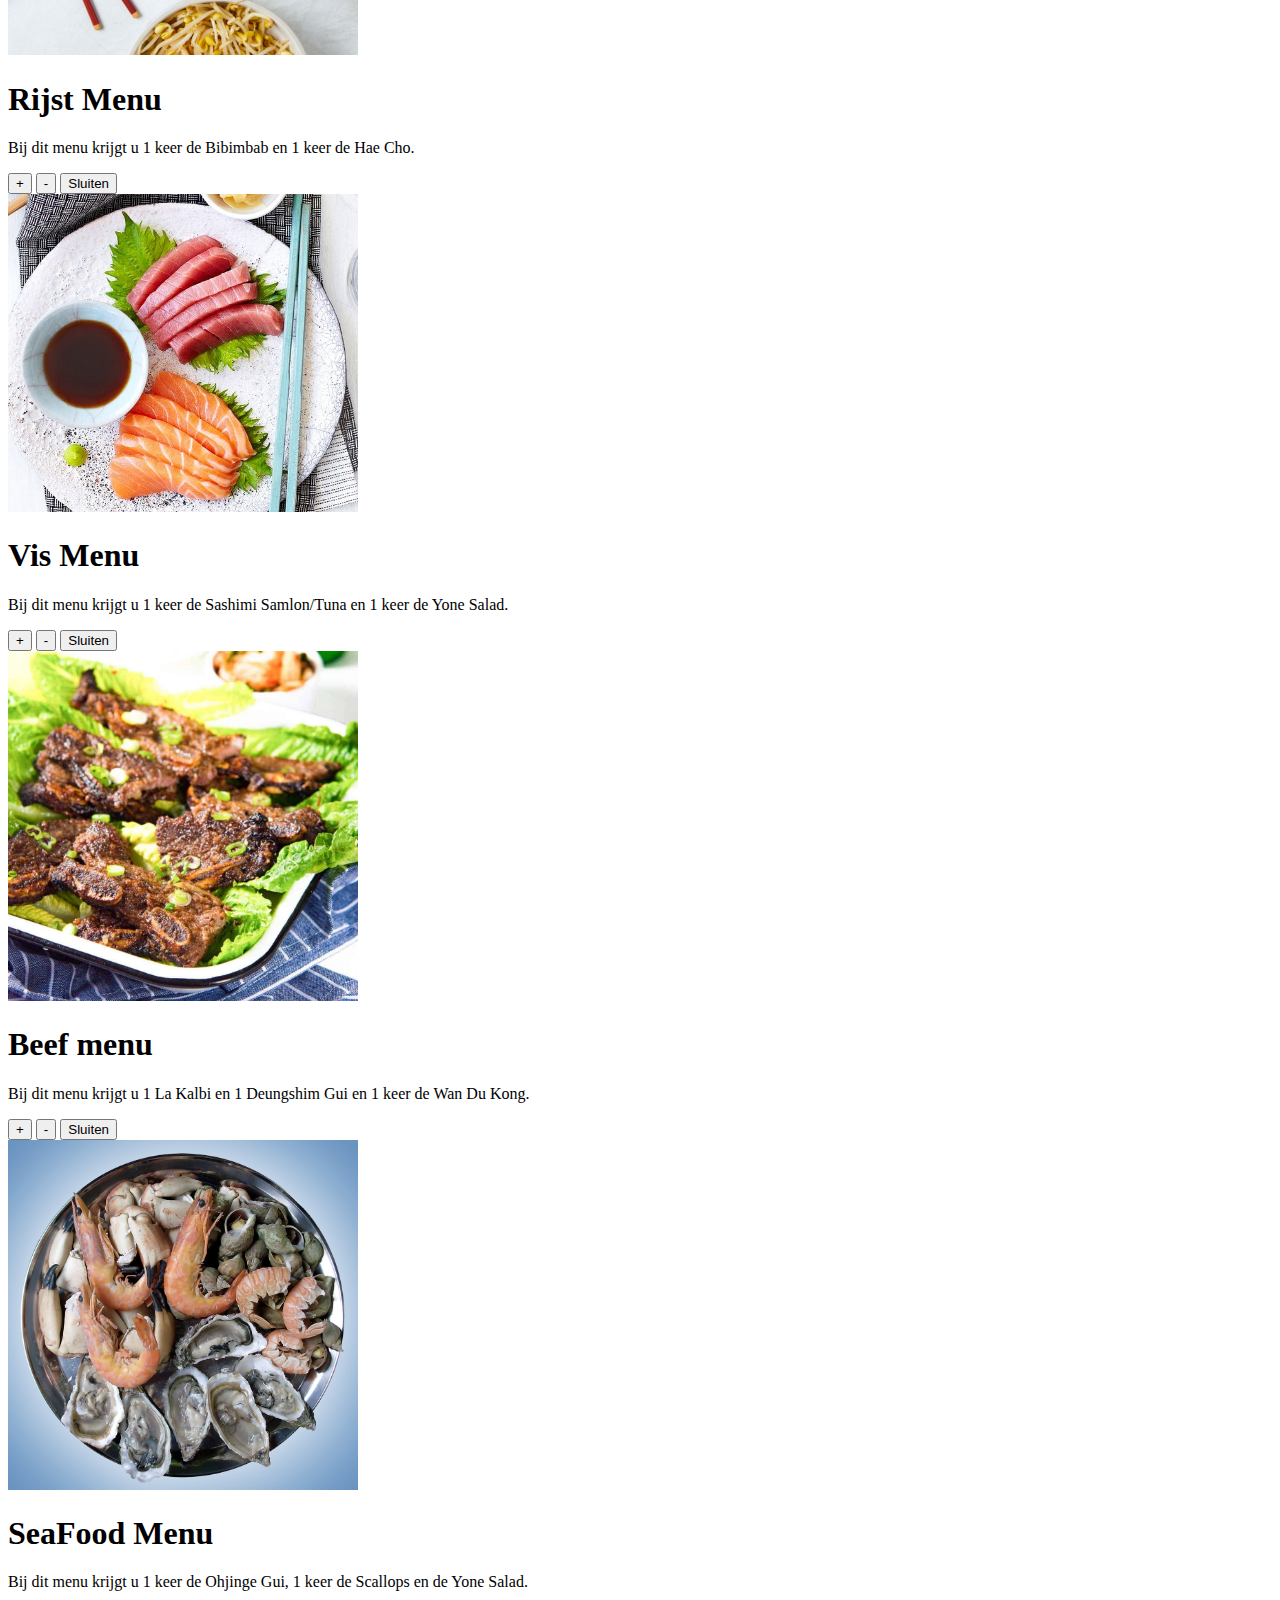
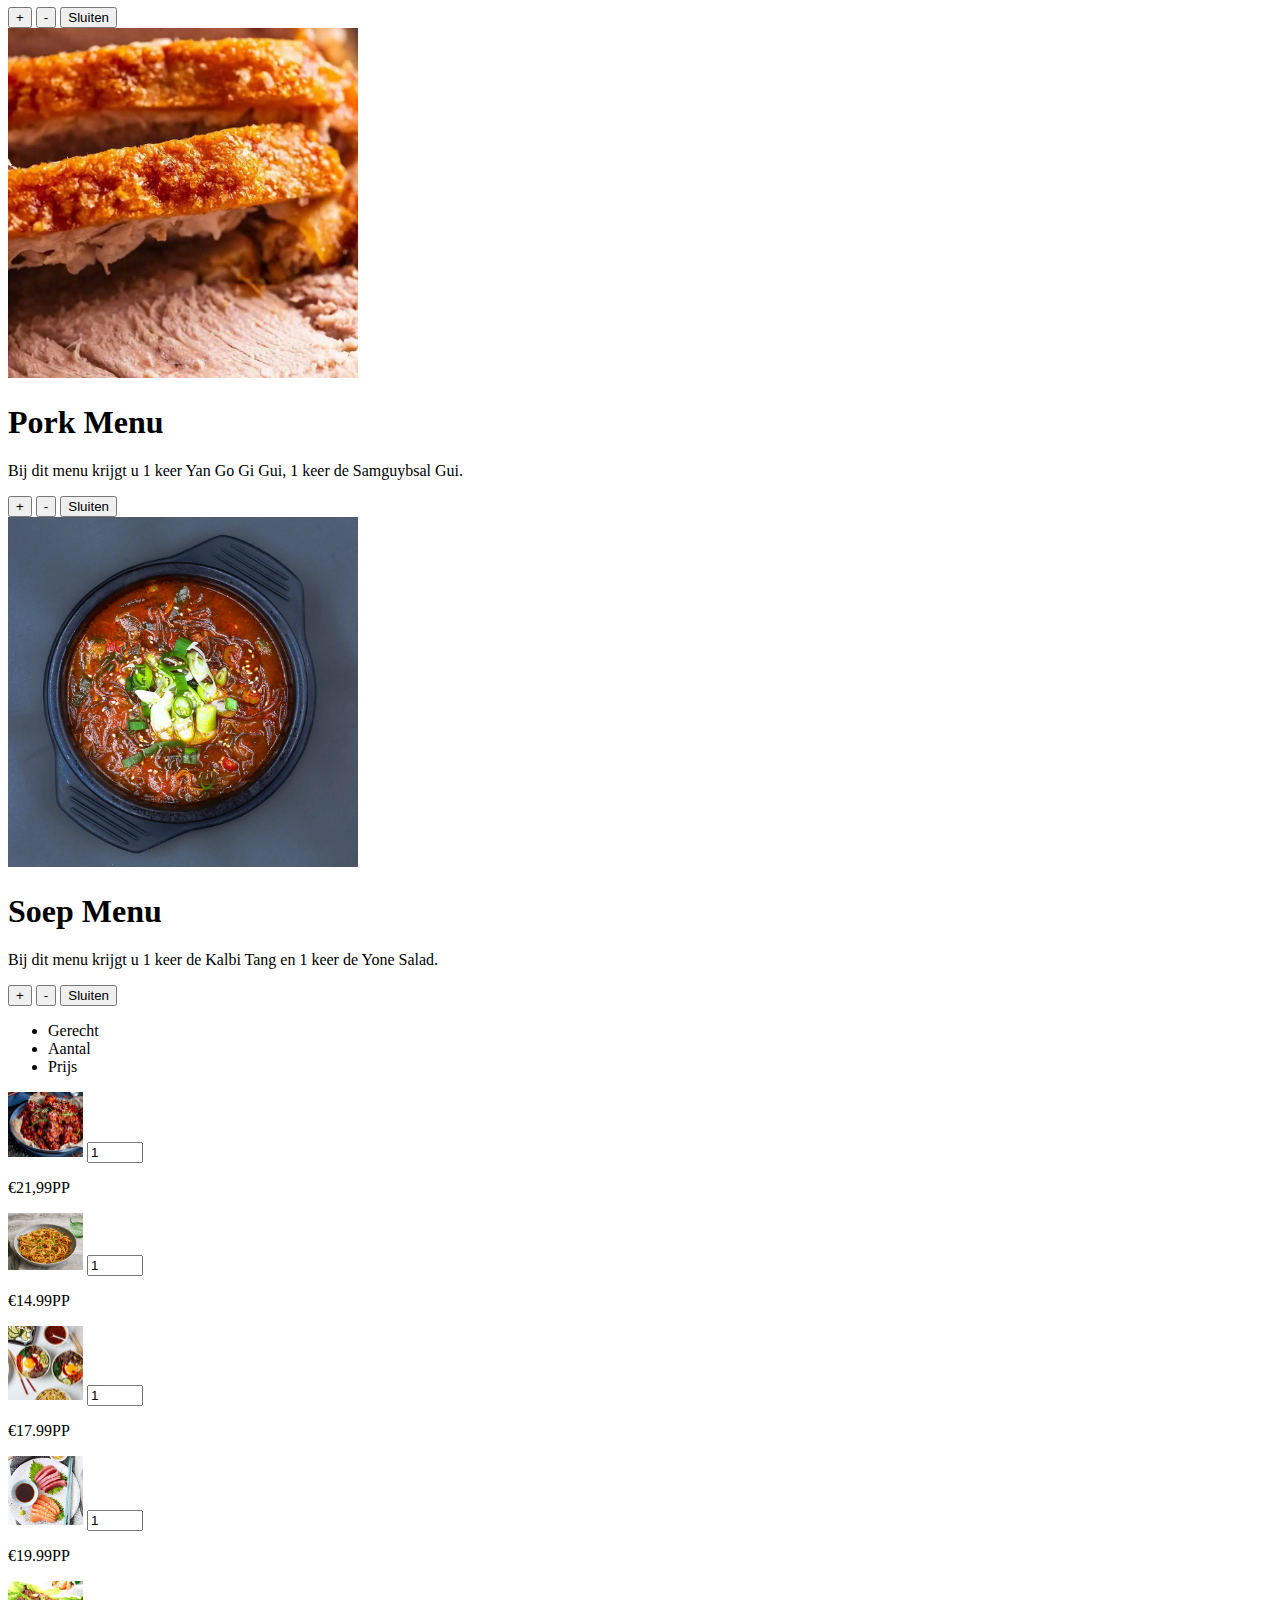
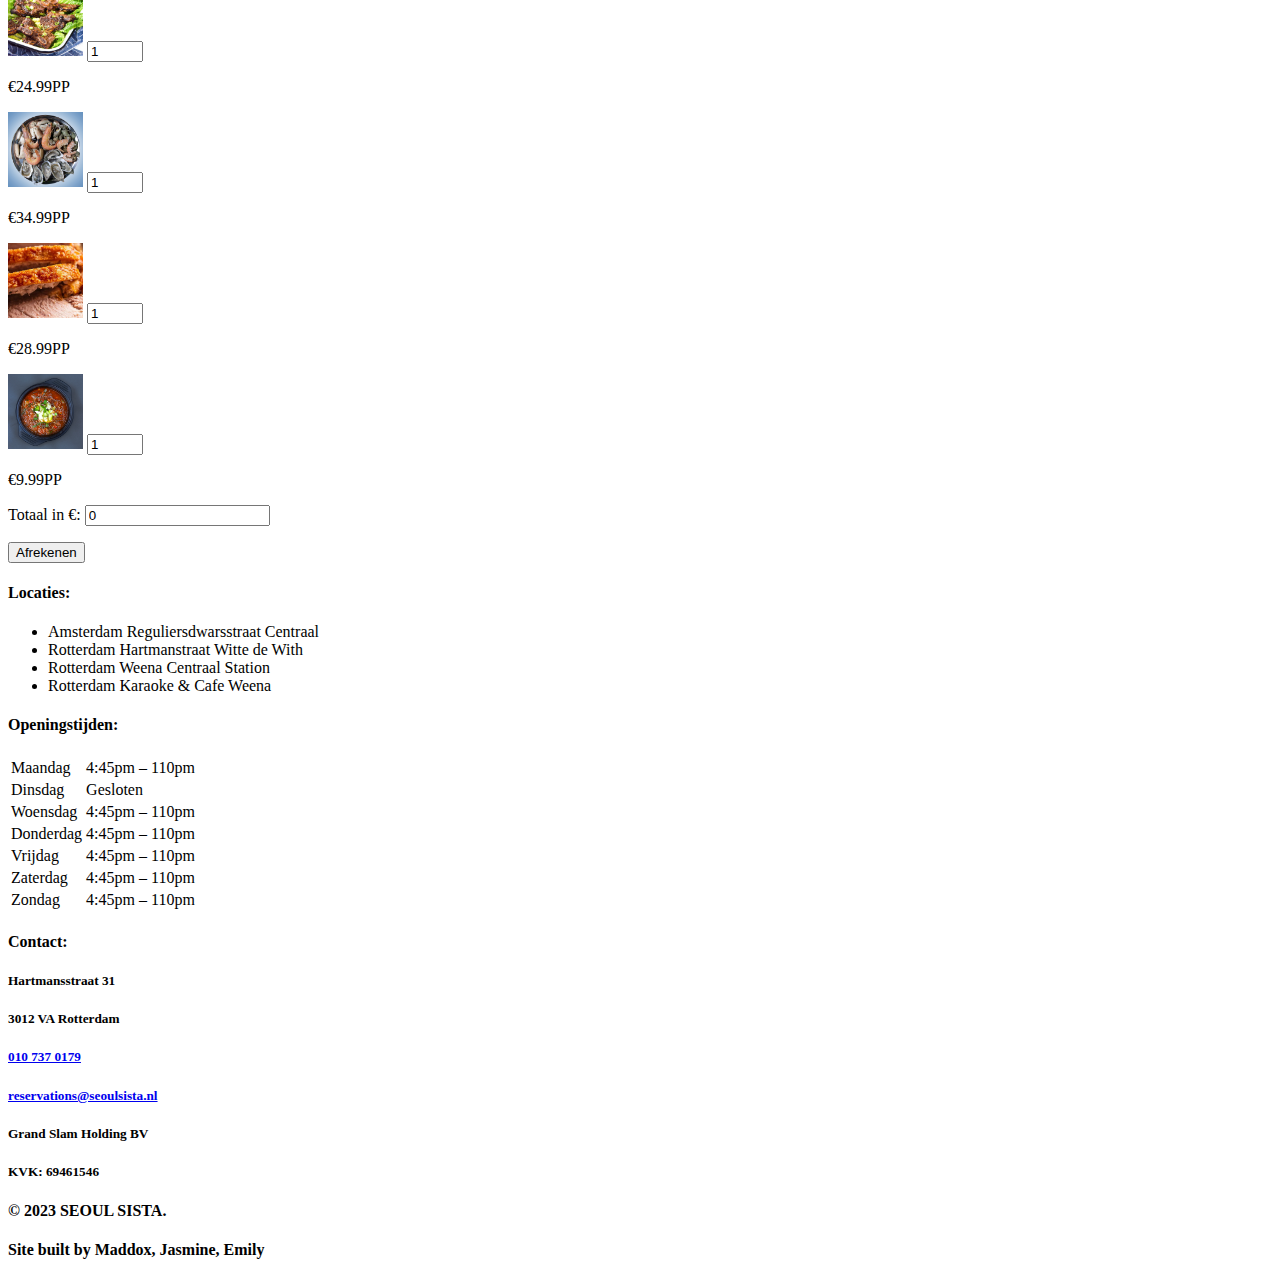
==== commit 73d1aa93: "Winkelmandje toegevoegd" ====
--- a/Bestellen.html
+++ b/Bestellen.html
@@ -16,27 +16,29 @@
 <body class="h-screen bg-[#f0bebb] select-none overflow-x-hidden font-['MuseoSans-300']">
 
 
-    <!------------  NavBar End ------------>
+    <!------------  NavBar Start ------------>
 
 
     <header class="text-white text-2xl bg-[#252525] relative flex">
         <div class="mr-6">
-            <ul class="flex justify-end absolute right-4 top-[7px] font-semibold">
+            <ul class="flex items-center absolute right-4 top-[15px] font-semibold text-[30px]">
                 <li class="p-4 duration-300 link link-underline link-underline-black"><a href="#">Menu</a></li>
-                <li class="p-4 duration-300 link link-underline link-underline-black"><a
-                        href="./Bestellen.html">Bestellen</a></li>
+                <li class="p-4 duration-300 link link-underline link-underline-black"><a href="./Meer Info.html">Meer
+                        Info</a></li>
                 <li class="p-4 duration-300 link link-underline link-underline-black"><a
                         href="./informatie.html">Info</a></li>
+                <li class="p-4 duration-300 link link-underline link-underline-black"><i
+                        class="winkelmandjetoggle fa-solid fa-cart-shopping cursor-pointer"></i></li>
             </ul>
         </div>
         <div>
             <a class="max-[450px]:pointer-events-none" href="./index.html"><img
-                    class="py-2 max-[350px]:opacity-0 hover:scale-125 duration-300" src="./Media/logo_transparant_5.png"
-                    alt="Logo Seoul Sista" width="75px"></a>
+                    class="py-2 max-[350px]:opacity-0 hover:rotate-[360deg] duration-1000"
+                    src="./Media/logo_transparant_5.png" alt="Logo Seoul Sista" width="100px"></a>
         </div>
     </header>
     <header class="bg-[url('./Media/Headerimg.jpg')] bg-blend-darken flex items-center justify-center bg-top h-[25vh]">
-        <h2 class="text-green-500 text-[70px] font-extrabold">Seoul Sista</h2>
+        <h2 class="text-green-500 text-[70px] font-extrabold font-['Helvetica']">Seoul Sista</h2>
     </header>
 
 
@@ -45,18 +47,17 @@
     <!------------  Bestel Section Start ------------>
 
 
-    <section class="grid grid-cols-4 place-items-center mt-8 ml-4 text-gray-800 max-[1600px]:grid-cols-2 max-[800px]:grid-cols-none">
+    <section
+        class="grid grid-cols-4 place-items-center mt-8 ml-4 text-gray-800 max-[1600px]:grid-cols-2 max-[800px]:grid-cols-none">
         <div class="grid grid-rows-2">
             <div>
                 <img class="rounded-lg aspect-square" src="./Media/Chicken menu.jpg" alt="Fried Chicken" width="350px">
             </div>
             <div class="h-100">
-                <h1 class="mt-4 text-[30px] font-semibold">Gebakken kip menu: &#x20AC;21,99PP</h1>
-                <p class="max-w-[350px] leading-[27px]">Bij dit menu krijgt u 1 Portie Gebakken kip, 1 Portie
-                    Dakgangjeong, 1 Portie Kip
-                    gimbap.</p>
+                <h1 class="mt-4 text-[25px] font-semibold">Gebakken kip menu: &#x20AC;21,99PP</h1>
                 <button data-target="#overlay1"
-                    class="openOverlay rounded-lg bg-[#252525] text-white p-[16px] w-full mt-3 hover:scale-110 duration-300">Bestellen</button>
+                    class="openOverlay rounded-lg bg-[#252525] text-white p-[16px] w-full mt-3 hover:scale-110 duration-300">Meer
+                    Info</button>
             </div>
         </div>
         <div class="grid grid-rows-2">
@@ -64,12 +65,10 @@
                 <img class="rounded-lg aspect-square" src="./Media/Noodle menu.jpg" alt="Noodle Menu" width="350px">
             </div>
             <div>
-                <h1 class="mt-4 text-[30px] font-semibold">Noodle Menu: &#x20AC;14,99PP</h1>
-                <p class="max-w-[350px] leading-[27px]">Bij dit menu krijgt u 1 keer de Nengmyun Cold Noodles en 1 keer
-                    de
-                    Yone Salad.</p>
+                <h1 class="mt-4 text-[25px] font-semibold">Noodle Menu: &#x20AC;14,99PP</h1>
                 <button data-target="#overlay2"
-                    class="openOverlay rounded-lg bg-[#252525] text-white p-[16px] w-full mt-3 hover:scale-110 duration-300">Bestellen</button>
+                    class="openOverlay rounded-lg bg-[#252525] text-white p-[16px] w-full mt-3 hover:scale-110 duration-300">Meer
+                    Info</button>
             </div>
         </div>
         <div class="grid grid-rows-2">
@@ -77,11 +76,10 @@
                 <img class="rounded-lg aspect-square" src="./Media/Rijst menu.jpg" alt="Rijst Menu" width="350px">
             </div>
             <div>
-                <h1 class="mt-4 text-[30px] font-semibold">Rijst Menu: &#x20AC;17,99PP</h1>
-                <p class="max-w-[350px] leading-[27px]">Bij dit menu krijgt u 1 keer de Bibimbab en 1 keer de Hae Cho.
-                </p>
+                <h1 class="mt-4 text-[25px] font-semibold">Rijst Menu: &#x20AC;17,99PP</h1>
                 <button data-target="#overlay3"
-                    class="openOverlay rounded-lg bg-[#252525] text-white p-[16px] w-full mt-3 hover:scale-110 duration-300">Bestellen</button>
+                    class="openOverlay rounded-lg bg-[#252525] text-white p-[16px] w-full mt-3 hover:scale-110 duration-300">Meer
+                    Info</button>
             </div>
         </div>
         <div class="grid grid-rows-2">
@@ -89,26 +87,24 @@
                 <img class="rounded-lg aspect-square" src="./Media/Vis menu.jpg" alt="Vis Menu" width="350px">
             </div>
             <div>
-                <h1 class="mt-4 text-[30px] font-semibold">Vis Menu: &#x20AC;19,99PP</h1>
-                <p class="max-w-[350px] leading-[27px]">Bij dit menu krijgt u 1 keer de Sashimi Samlon/Tuna en 1 keer de
-                    Yone Salad.</p>
+                <h1 class="mt-4 text-[25px] font-semibold">Vis Menu: &#x20AC;19,99PP</h1>
                 <button data-target="#overlay4"
-                    class="openOverlay rounded-lg bg-[#252525] text-white p-[16px] w-full mt-3 hover:scale-110 duration-300">Bestellen</button>
-            </div>
-        </div>
-    </section>
-    <section class="grid grid-cols-4 place-items-center mt-4 ml-4 text-gray-800 max-[1600px]:grid-cols-2 max-[800px]:grid-cols-none">
+                    class="openOverlay rounded-lg bg-[#252525] text-white p-[16px] w-full mt-3 hover:scale-110 duration-300">Meer
+                    Info</button>
+            </div>
+        </div>
+    </section>
+    <section
+        class="grid grid-cols-4 place-items-center mt-4 ml-4 text-gray-800 max-[1600px]:grid-cols-2 max-[800px]:grid-cols-none">
         <div class="grid grid-rows-2">
             <div>
                 <img class="rounded-lg aspect-square" src="./Media/Beef menu.jpg" alt="Beef Menu" width="350px">
             </div>
             <div class="h-100">
-                <h1 class="mt-4 text-[30px] font-semibold">Beef menu: &#x20AC;24,99PP</h1>
-                <p class="max-w-[350px] leading-[27px]">Bij dit menu krijgt u 1 La Kalbi en 1 Deungshim Gui en 1 keer de
-                    Wan Du Kong.
-                </p>
+                <h1 class="mt-4 text-[25px] font-semibold">Beef menu: &#x20AC;24,99PP</h1>
                 <button data-target="#overlay5"
-                    class="openOverlay rounded-lg bg-[#252525] text-white p-[16px] w-full mt-3 hover:scale-110 duration-300">Bestellen</button>
+                    class="openOverlay rounded-lg bg-[#252525] text-white p-[16px] w-full mt-3 hover:scale-110 duration-300">Meer
+                    Info</button>
             </div>
         </div>
         <div class="grid grid-rows-2">
@@ -116,13 +112,10 @@
                 <img class="rounded-lg aspect-square" src="./Media/SeaFood menu.jpg" alt="SeaFood Menu" width="350px">
             </div>
             <div>
-                <h1 class="mt-4 text-[30px] font-semibold">SeaFood Menu: &#x20AC;34,99PP</h1>
-                <p class="max-w-[350px] leading-[27px]">Bij dit menu krijgt u 1 keer de Ohjinge Gui, 1 keer de Scallops
-                    en
-                    de
-                    Yone Salad.</p>
+                <h1 class="mt-4 text-[25px] font-semibold">SeaFood Menu: &#x20AC;34,99PP</h1>
                 <button data-target="#overlay6"
-                    class="openOverlay rounded-lg bg-[#252525] text-white p-[16px] w-full mt-3 hover:scale-110 duration-300">Bestellen</button>
+                    class="openOverlay rounded-lg bg-[#252525] text-white p-[16px] w-full mt-3 hover:scale-110 duration-300">Meer
+                    Info</button>
             </div>
         </div>
         <div class="grid grid-rows-2">
@@ -130,12 +123,10 @@
                 <img class="rounded-lg aspect-square" src="./Media/Pork menu.webp" alt="Pork Menu" width="350px">
             </div>
             <div>
-                <h1 class="mt-4 text-[30px] font-semibold">Pork Menu: &#x20AC;28,99PP</h1>
-                <p class="max-w-[350px] leading-[27px]">Bij dit menu krijgt u 1 keer Yan Go Gi Gui, 1 keer de Samguybsal
-                    Gui.
-                </p>
+                <h1 class="mt-4 text-[25px] font-semibold">Pork Menu: &#x20AC;28,99PP</h1>
                 <button data-target="#overlay7"
-                    class="openOverlay rounded-lg bg-[#252525] text-white p-[16px] w-full mt-3 hover:scale-110 duration-300">Bestellen</button>
+                    class="openOverlay rounded-lg bg-[#252525] text-white p-[16px] w-full mt-3 hover:scale-110 duration-300">Meer
+                    Info</button>
             </div>
         </div>
         <div class="grid grid-rows-2">
@@ -143,11 +134,10 @@
                 <img class="rounded-lg aspect-square" src="./Media/Soep menu.jpg" alt="Soep Menu" width="350px">
             </div>
             <div>
-                <h1 class="mt-4 text-[30px] font-semibold">Soep Menu: &#x20AC;9,99PP</h1>
-                <p class="max-w-[350px] leading-[27px]">Bij dit menu krijgt u 1 keer de Kalbi Tang en 1 keer de
-                    Yone Salad.</p>
+                <h1 class="mt-4 text-[25px] font-semibold">Soep Menu: &#x20AC;9,99PP</h1>
                 <button data-target="#overlay8"
-                    class="openOverlay rounded-lg bg-[#252525] text-white p-[16px] w-full mt-3 hover:scale-110 duration-300">Bestellen</button>
+                    class="openOverlay rounded-lg bg-[#252525] text-white p-[16px] w-full mt-3 hover:scale-110 duration-300">Meer
+                    Info</button>
             </div>
         </div>
     </section>
@@ -165,22 +155,17 @@
                     <img class="rounded-lg aspect-square" src="./Media/Chicken menu.jpg" alt="Fried Chicken"
                         width="350px">
                 </div>
-                <div class="h-100">
-                    <h1 class="mt-4 text-[30px] font-semibold">Gebakken kip menu: &#x20AC;21,99PP</h1>
+                <div>
+                    <h1 class="mt-4 text-[30px] font-semibold">Gebakken kip menu</h1>
                     <p class="max-w-[350px] leading-[27px]">Bij dit menu krijgt u 1 Portie Gebakken kip, 1 Portie
                         Dakgangjeong, 1 Portie Kip
                         gimbap.</p>
-                    <div class="flex flex-col">
-                        <label class="mt-4" for="naam">Naam:</label>
-                        <input id="naam" class="mt-4 p-1 w-[15vw]  rounded-lg" type="text" name="name" id="naam">
-                        <label class="mt-4" for="Woonplaats">Woonplaats:</label>
-                        <input class="mt-4 p-1 w-[15vw]  rounded-lg" type="text" name="Woonplaats" id="Woonplaats">
-                    </div>
-                    <button id="Bestellen"
-                        class="rounded-lg bg-[#252525] text-white p-[16px] w-full mt-3 hover:scale-110 duration-300">Bestellen</button>
-                    <button data-target="#overlay1" class="annuleren rounded-lg bg-[#252525] text-white p-[16px] w-full mt-3 hover:scale-110
-                        duration-300">Annuleren</button>
-                    <!-- <p class="confirmtext text-white"></p> -->
+                    <button data-target="#menu1"
+                        class="toevoegen rounded-lg bg-[#252525] text-white p-[16px] w-[32%] mt-3 hover:scale-110 duration-300">+</button>
+                    <button data-target="#menu1"
+                        class="verwijderen rounded-lg bg-[#252525] text-white p-[16px] w-[32%] mt-3 hover:scale-110 duration-300">-</button>
+                    <button data-target="#overlay1"
+                        class="Sluiten rounded-lg bg-[#252525] text-white p-[16px] w-[32%] mt-6 hover:scale-110 duration-300">Sluiten</button>
                 </div>
             </div>
         </div>
@@ -193,21 +178,17 @@
                     <img class="rounded-lg aspect-square" src="./Media/Noodle menu.jpg" alt="Noodle Menu" width="350px">
                 </div>
                 <div class="relative">
-                    <h1 class="mt-4 text-[30px] font-semibold">Noodle Menu: &#x20AC;14,99PP</h1>
+                    <h1 class="mt-4 text-[30px] font-semibold">Noodle Menu</h1>
                     <p class="max-w-[350px] leading-[27px]">Bij dit menu krijgt u 1 keer de Nengmyun Cold Noodles en 1
                         keer
                         de
                         Yone Salad.</p>
-                    <div class="flex flex-col">
-                        <label class="mt-4" for="naam">Naam:</label>
-                        <input id="naam" class="mt-4 p-1 w-[15vw]  rounded-lg" type="text" name="name" id="naam">
-                        <label class="mt-4" for="Woonplaats">Woonplaats:</label>
-                        <input class="mt-4 p-1 w-[15vw]  rounded-lg" type="text" name="Woonplaats" id="Woonplaats">
-                    </div>
-                    <button id="Bestellen"
-                        class="rounded-lg bg-[#252525] text-white p-[16px] w-full mt-3 hover:scale-110 duration-300">Bestellen</button>
-                    <button data-target="#overlay2" class="annuleren rounded-lg bg-[#252525] text-white p-[16px] w-full mt-3 hover:scale-110
-                        duration-300">Annuleren</button>
+                    <button data-target="#menu2"
+                        class="toevoegen rounded-lg bg-[#252525] text-white p-[16px] w-[32%] mt-3 hover:scale-110 duration-300">+</button>
+                    <button data-target="#menu2"
+                        class="verwijderen rounded-lg bg-[#252525] text-white p-[16px] w-[32%] mt-3 hover:scale-110 duration-300">-</button>
+                    <button data-target="#overlay2"
+                        class="Sluiten rounded-lg bg-[#252525] text-white p-[16px] w-[32%] mt-3 hover:scale-110 duration-300">Sluiten</button>
                 </div>
             </div>
         </div>
@@ -220,20 +201,16 @@
                     <img class="rounded-lg aspect-square" src="./Media/Rijst menu.jpg" alt="Rijst Menu" width="350px">
                 </div>
                 <div class="relative">
-                    <h1 class="mt-4 text-[30px] font-semibold">Rijst Menu: &#x20AC;17,99PP</h1>
+                    <h1 class="mt-4 text-[30px] font-semibold">Rijst Menu</h1>
                     <p class="max-w-[350px] leading-[27px]">Bij dit menu krijgt u 1 keer de Bibimbab en 1 keer de Hae
                         Cho.
                     </p>
-                    <div class="flex flex-col">
-                        <label class="mt-4" for="naam">Naam:</label>
-                        <input id="naam" class="mt-4 p-1 w-[15vw]  rounded-lg" type="text" name="name" id="naam">
-                        <label class="mt-4" for="Woonplaats">Woonplaats:</label>
-                        <input class="mt-4 p-1 w-[15vw]  rounded-lg" type="text" name="Woonplaats" id="Woonplaats">
-                    </div>
-                    <button id="Bestellen"
-                        class="rounded-lg bg-[#252525] text-white p-[16px] w-full mt-3 hover:scale-110 duration-300">Bestellen</button>
-                    <button data-target="#overlay3" class="annuleren rounded-lg bg-[#252525] text-white p-[16px] w-full mt-3 hover:scale-110
-                        duration-300">Annuleren</button>
+                    <button data-target="#menu3"
+                        class="toevoegen rounded-lg bg-[#252525] text-white p-[16px] w-[32%] mt-3 hover:scale-110 duration-300">+</button>
+                    <button data-target="#menu3"
+                        class="verwijderen rounded-lg bg-[#252525] text-white p-[16px] w-[32%] mt-3 hover:scale-110 duration-300">-</button>
+                    <button data-target="#overlay3"
+                        class="Sluiten rounded-lg bg-[#252525] text-white p-[16px] w-[32%] mt-3 hover:scale-110 duration-300">Sluiten</button>
                 </div>
             </div>
         </div>
@@ -246,20 +223,16 @@
                     <img class="rounded-lg aspect-square" src="./Media/Vis menu.jpg" alt="Vis Menu" width="350px">
                 </div>
                 <div class="relative">
-                    <h1 class="mt-4 text-[30px] font-semibold">Vis Menu: &#x20AC;19,99PP</h1>
+                    <h1 class="mt-4 text-[30px] font-semibold">Vis Menu</h1>
                     <p class="max-w-[350px] leading-[27px]">Bij dit menu krijgt u 1 keer de Sashimi Samlon/Tuna en 1
                         keer de
                         Yone Salad.</p>
-                    <div class="flex flex-col">
-                        <label class="mt-4" for="naam">Naam:</label>
-                        <input id="naam" class="mt-4 p-1 w-[15vw]  rounded-lg" type="text" name="name" id="naam">
-                        <label class="mt-4" for="Woonplaats">Woonplaats:</label>
-                        <input class="mt-4 p-1 w-[15vw]  rounded-lg" type="text" name="Woonplaats" id="Woonplaats">
-                    </div>
-                    <button id="Bestellen"
-                        class="rounded-lg bg-[#252525] text-white p-[16px] w-full mt-3 hover:scale-110 duration-300">Bestellen</button>
-                    <button data-target="#overlay4" class="annuleren rounded-lg bg-[#252525] text-white p-[16px] w-full mt-3 hover:scale-110
-                        duration-300">Annuleren</button>
+                    <button data-target="#menu4"
+                        class="toevoegen rounded-lg bg-[#252525] text-white p-[16px] w-[32%] mt-3 hover:scale-110 duration-300">+</button>
+                    <button data-target="#menu4"
+                        class="verwijderen rounded-lg bg-[#252525] text-white p-[16px] w-[32%] mt-3 hover:scale-110 duration-300">-</button>
+                    <button data-target="#overlay4"
+                        class="Sluiten rounded-lg bg-[#252525] text-white p-[16px] w-[32%] mt-3 hover:scale-110 duration-300">Sluiten</button>
                 </div>
             </div>
         </div>
@@ -272,21 +245,17 @@
                     <img class="rounded-lg aspect-square" src="./Media/Beef menu.jpg" alt="Beef Menu" width="350px">
                 </div>
                 <div class="relative">
-                    <h1 class="mt-4 text-[30px] font-semibold">Beef menu: &#x20AC;24,99PP</h1>
+                    <h1 class="mt-4 text-[30px] font-semibold">Beef menu</h1>
                     <p class="max-w-[350px] leading-[27px]">Bij dit menu krijgt u 1 La Kalbi en 1 Deungshim Gui en 1
                         keer de
                         Wan Du Kong.
                     </p>
-                    <div class="flex flex-col">
-                        <label class="mt-4" for="naam">Naam:</label>
-                        <input id="naam" class="mt-4 p-1 w-[15vw]  rounded-lg" type="text" name="name" id="naam">
-                        <label class="mt-4" for="Woonplaats">Woonplaats:</label>
-                        <input class="mt-4 p-1 w-[15vw]  rounded-lg" type="text" name="Woonplaats" id="Woonplaats">
-                    </div>
-                    <button id="Bestellen"
-                        class="rounded-lg bg-[#252525] text-white p-[16px] w-full mt-3 hover:scale-110 duration-300">Bestellen</button>
-                    <button data-target="#overlay5" class="annuleren rounded-lg bg-[#252525] text-white p-[16px] w-full mt-3 hover:scale-110
-                        duration-300">Annuleren</button>
+                    <button data-target="#menu5"
+                        class="toevoegen rounded-lg bg-[#252525] text-white p-[16px] w-[32%] mt-3 hover:scale-110 duration-300">+</button>
+                    <button data-target="#menu5"
+                        class="verwijderen rounded-lg bg-[#252525] text-white p-[16px] w-[32%] mt-3 hover:scale-110 duration-300">-</button>
+                    <button data-target="#overlay5"
+                        class="Sluiten rounded-lg bg-[#252525] text-white p-[16px] w-[32%] mt-3 hover:scale-110 duration-300">Sluiten</button>
                 </div>
             </div>
         </div>
@@ -300,22 +269,18 @@
                         width="350px">
                 </div>
                 <div class="relative">
-                    <h1 class="mt-4 text-[30px] font-semibold">SeaFood Menu: &#x20AC;34,99PP</h1>
+                    <h1 class="mt-4 text-[30px] font-semibold">SeaFood Menu</h1>
                     <p class="max-w-[350px] leading-[27px]">Bij dit menu krijgt u 1 keer de Ohjinge Gui, 1 keer de
                         Scallops
                         en
                         de
                         Yone Salad.</p>
-                    <div class="flex flex-col">
-                        <label class="mt-4" for="naam">Naam:</label>
-                        <input id="naam" class="mt-4 p-1 w-[15vw]  rounded-lg" type="text" name="name" id="naam">
-                        <label class="mt-4" for="Woonplaats">Woonplaats:</label>
-                        <input class="mt-4 p-1 w-[15vw]  rounded-lg" type="text" name="Woonplaats" id="Woonplaats">
-                    </div>
-                    <button id="Bestellen"
-                        class="rounded-lg bg-[#252525] text-white p-[16px] w-full mt-3 hover:scale-110 duration-300">Bestellen</button>
-                    <button data-target="#overlay6" class="annuleren rounded-lg bg-[#252525] text-white p-[16px] w-full mt-3 hover:scale-110
-                        duration-300">Annuleren</button>
+                    <button data-target="#menu6"
+                        class="toevoegen rounded-lg bg-[#252525] text-white p-[16px] w-[32%] mt-3 hover:scale-110 duration-300">+</button>
+                    <button data-target="#menu6"
+                        class="verwijderen rounded-lg bg-[#252525] text-white p-[16px] w-[32%] mt-3 hover:scale-110 duration-300">-</button>
+                    <button data-target="#overlay6"
+                        class="Sluiten rounded-lg bg-[#252525] text-white p-[16px] w-[32%] mt-3 hover:scale-110 duration-300">Sluiten</button>
                 </div>
             </div>
         </div>
@@ -328,21 +293,17 @@
                     <img class="rounded-lg aspect-square" src="./Media/Pork menu.webp" alt="Prok Menu" width="350px">
                 </div>
                 <div class="relative">
-                    <h1 class="mt-4 text-[30px] font-semibold">Pork Menu: &#x20AC;28,99PP</h1>
+                    <h1 class="mt-4 text-[30px] font-semibold">Pork Menu</h1>
                     <p class="max-w-[350px] leading-[27px]">Bij dit menu krijgt u 1 keer Yan Go Gi Gui, 1 keer de
                         Samguybsal
                         Gui.
                     </p>
-                    <div class="flex flex-col">
-                        <label class="mt-4" for="naam">Naam:</label>
-                        <input id="naam" class="mt-4 p-1 w-[15vw]  rounded-lg" type="text" name="name" id="naam">
-                        <label class="mt-4" for="Woonplaats">Woonplaats:</label>
-                        <input class="mt-4 p-1 w-[15vw]  rounded-lg" type="text" name="Woonplaats" id="Woonplaats">
-                    </div>
-                    <button id="Bestellen"
-                        class="rounded-lg bg-[#252525] text-white p-[16px] w-full mt-3 hover:scale-110 duration-300">Bestellen</button>
-                    <button data-target="#overlay7" class="annuleren rounded-lg bg-[#252525] text-white p-[16px] w-full mt-3 hover:scale-110
-                        duration-300">Annuleren</button>
+                    <button data-target="#menu7"
+                        class="toevoegen rounded-lg bg-[#252525] text-white p-[16px] w-[32%] mt-3 hover:scale-110 duration-300">+</button>
+                    <button data-target="#menu7"
+                        class="verwijderen rounded-lg bg-[#252525] text-white p-[16px] w-[32%] mt-3 hover:scale-110 duration-300">-</button>
+                    <button data-target="#overlay7"
+                        class="Sluiten rounded-lg bg-[#252525] text-white p-[16px] w-[32%] mt-3 hover:scale-110 duration-300">Sluiten</button>
                 </div>
             </div>
         </div>
@@ -355,25 +316,82 @@
                     <img class="rounded-lg aspect-square" src="./Media/Soep menu.jpg" alt="Soep Menu" width="350px">
                 </div>
                 <div class="relative">
-                    <h1 class="mt-4 text-[30px] font-semibold">Soep Menu: &#x20AC;9,99PP</h1>
+                    <h1 class="mt-4 text-[30px] font-semibold">Soep Menu</h1>
                     <p class="max-w-[350px] leading-[27px]">Bij dit menu krijgt u 1 keer de Kalbi Tang en 1 keer de Yone
                         Salad.</p>
-                    <div class="flex flex-col">
-                        <label class="mt-4" for="naam">Naam:</label>
-                        <input class="mt-4 p-1 w-[15vw] rounded-lg" type="text" name="name" id="naam">
-                        <label class="mt-4" for="Woonplaats">Woonplaats:</label>
-                        <input class="mt-4 p-1 w-[15vw] rounded-lg" type="text" name="Woonplaats" id="Woonplaats">
-                    </div>
-                    <button id="Bestellen"
-                        class="rounded-lg bg-[#252525] text-white p-[16px] w-full mt-3 hover:scale-110 duration-300">Bestellen</button>
-                    <button data-target="#overlay8" class="annuleren rounded-lg bg-[#252525] text-white p-[16px] w-full mt-3 hover:scale-110
-                        duration-300">Annuleren</button>
+                    <button data-target="#menu8"
+                        class="toevoegen rounded-lg bg-[#252525] text-white p-[16px] w-[32%] mt-3 hover:scale-110 duration-300">+</button>
+                    <button data-target="#menu8"
+                        class="verwijderen rounded-lg bg-[#252525] text-white p-[16px] w-[32%] mt-3 hover:scale-110 duration-300">-</button>
+                    <button data-target="#overlay8"
+                        class="Sluiten rounded-lg bg-[#252525] text-white p-[16px] w-[32%] mt-3 hover:scale-110 duration-300">Sluiten</button>
                 </div>
             </div>
         </div>
     </section>
 
     <!------------  Overlay Sections End ------------>
+
+    <!------------  Winkelmandje Start ------------>
+
+    <section
+        class="winkelmandje translate-x-[20rem] duration-1000 fixed top-[8vh] h-fit text-white w-[280px] bg-[#252525] rounded-lg right-0">
+        <div>
+            <ul class="flex justify-between items-center">
+                <li class="ml-4">Gerecht</li>
+                <li class="mr-4">Aantal</li>
+                <li class="mr-12">Prijs</li>
+            </ul>
+        </div>
+        <div id="menu1" class="flex items-center hidden">
+            <img class="rounded-lg mt-4 ml-2" src="./Media/Chicken menu.jpg" alt="Chicken menu" width="75px">
+            <input class="aantal w-[50px] rounded-lg ml-6 mt-2 p-1 text-black" type="number" value="1" min="1" max="10">
+            <p class="Prijs mt-2 ml-6">&#x20AC;21,99PP</p>
+        </div>
+        <div id="menu2" class="flex items-center hidden">
+            <img class="rounded-lg mt-4 ml-2" src="./Media/Noodle menu.jpg" alt="Noodle menu" width="75px">
+            <input class="aantal w-[50px] rounded-lg ml-6 mt-2 p-1 text-black" type="number" value="1" min="1" max="10">
+            <p class="Prijs mt-2 ml-6">&#x20AC;14.99PP</p>
+        </div>
+        <div id="menu3" class="flex items-center hidden">
+            <img class="rounded-lg mt-4 ml-2" src="./Media/Rijst menu.jpg" alt="Rijst menu" width="75px">
+            <input class="aantal w-[50px] rounded-lg ml-6 mt-2 p-1 text-black" type="number" value="1" min="1" max="10">
+            <p class="Prijs mt-2 ml-6">&#x20AC;17.99PP</p>
+        </div>
+        <div id="menu4" class="flex items-center hidden">
+            <img class="rounded-lg mt-4 ml-2" src="./Media/Vis menu.jpg" alt="Vis menu" width="75px">
+            <input class="aantal w-[50px] rounded-lg ml-6 mt-2 p-1 text-black" type="number" value="1" min="1" max="10">
+            <p class="Prijs mt-2 ml-6">&#x20AC;19.99PP</p>
+        </div>
+        <div id="menu5" class="flex items-center hidden">
+            <img class="rounded-lg mt-4 ml-2" src="./Media/Beef menu.jpg" alt="Beef menu" width="75px">
+            <input class="aantal w-[50px] rounded-lg ml-6 mt-2 p-1 text-black" type="number" value="1" min="1" max="10">
+            <p class="Prijs mt-2 ml-6">&#x20AC;24.99PP</p>
+        </div>
+        <div id="menu6" class="flex items-center hidden">
+            <img class="rounded-lg mt-4 ml-2" src="./Media/SeaFood menu.jpg" alt="SeaFood menu" width="75px">
+            <input class="aantal w-[50px] rounded-lg ml-6 mt-2 p-1 text-black" type="number" value="1" min="1" max="10">
+            <p class="Prijs mt-2 ml-6">&#x20AC;34.99PP</p>
+        </div>
+        <div id="menu7" class="flex items-center hidden">
+            <img class="rounded-lg mt-4 ml-2" src="./Media/Pork menu.webp" alt="Pork menu" width="75px">
+            <input class="aantal w-[50px] rounded-lg ml-6 mt-2 p-1 text-black" type="number" value="1" min="1" max="10">
+            <p class="Prijs mt-2 ml-6">&#x20AC;28.99PP</p>
+        </div>
+        <div id="menu8" class="flex items-center hidden">
+            <img class="rounded-lg mt-4 ml-2" src="./Media/Soep menu.jpg" alt="Soep menu" width="75px">
+            <input class="aantal w-[50px] rounded-lg ml-6 mt-2 p-1 text-black" type="number" value="1" min="1" max="10">
+            <p class="Prijs mt-2 ml-6">&#x20AC;9.99PP</p>
+        </div>
+        <div class="mt-4 mb-4 flex flex-col justify-center items-center">
+            <p>Totaal in &#x20AC;: <input class="totaal rounded-lg ml-2 text-black p-1" type="number" min="1" value="0"
+                    readonly></p>
+            <button
+                class="rounded-lg bg-[#f0bebb] text-[#252525] p-[16px] w-[200px] mt-3 duration-300">Afrekenen</button>
+        </div>
+    </section>
+
+    <!------------  Winkelmandje End ------------>
 
     <!------------  Footer ------------>
 
@@ -411,7 +429,7 @@
                 <table class=mt-2 table-fixed">
                     <tr>
                         <td>Maandag</td>
-                        <td class="pl-6">4:45pm – 11:00pm</td>
+                        <td class="pl-6">4:45pm – 110pm</td>
                     </tr>
                     <tr>
                         <td>Dinsdag</td>
@@ -419,23 +437,23 @@
                     </tr>
                     <tr>
                         <td>Woensdag</td>
-                        <td class="pl-6">4:45pm – 11:00pm</td>
+                        <td class="pl-6">4:45pm – 110pm</td>
                     </tr>
                     <tr>
                         <td>Donderdag</td>
-                        <td class="pl-6">4:45pm – 11:00pm</td>
+                        <td class="pl-6">4:45pm – 110pm</td>
                     </tr>
                     <tr>
                         <td>Vrijdag</td>
-                        <td class="pl-6">4:45pm – 11:00pm</td>
+                        <td class="pl-6">4:45pm – 110pm</td>
                     </tr>
                     <tr>
                         <td>Zaterdag</td>
-                        <td class="pl-6">4:45pm – 11:00pm</td>
+                        <td class="pl-6">4:45pm – 110pm</td>
                     </tr>
                     <tr>
                         <td>Zondag</td>
-                        <td class="pl-6">4:45pm – 11:00pm</td>
+                        <td class="pl-6">4:45pm – 110pm</td>
                     </tr>
                 </table>
             </div>
@@ -452,7 +470,7 @@
             </div>
             <div class="text-white self-center">
                 <h4 class="opacity-75">© 2023 SEOUL SISTA.</h4>
-                <h4>Site built by Maddox de Rooij, Jasmine, Emily</h4>
+                <h4>Site built by Maddox, Jasmine, Emily</h4>
             </div>
         </div>
 
@@ -461,6 +479,6 @@
     <!------------  Footer End ------------>
 
 </body>
-<script src="./JS/Winkelwagen.js" defer></script>
+<script src="./JS/Bestellen.js" defer></script>
 
 </html>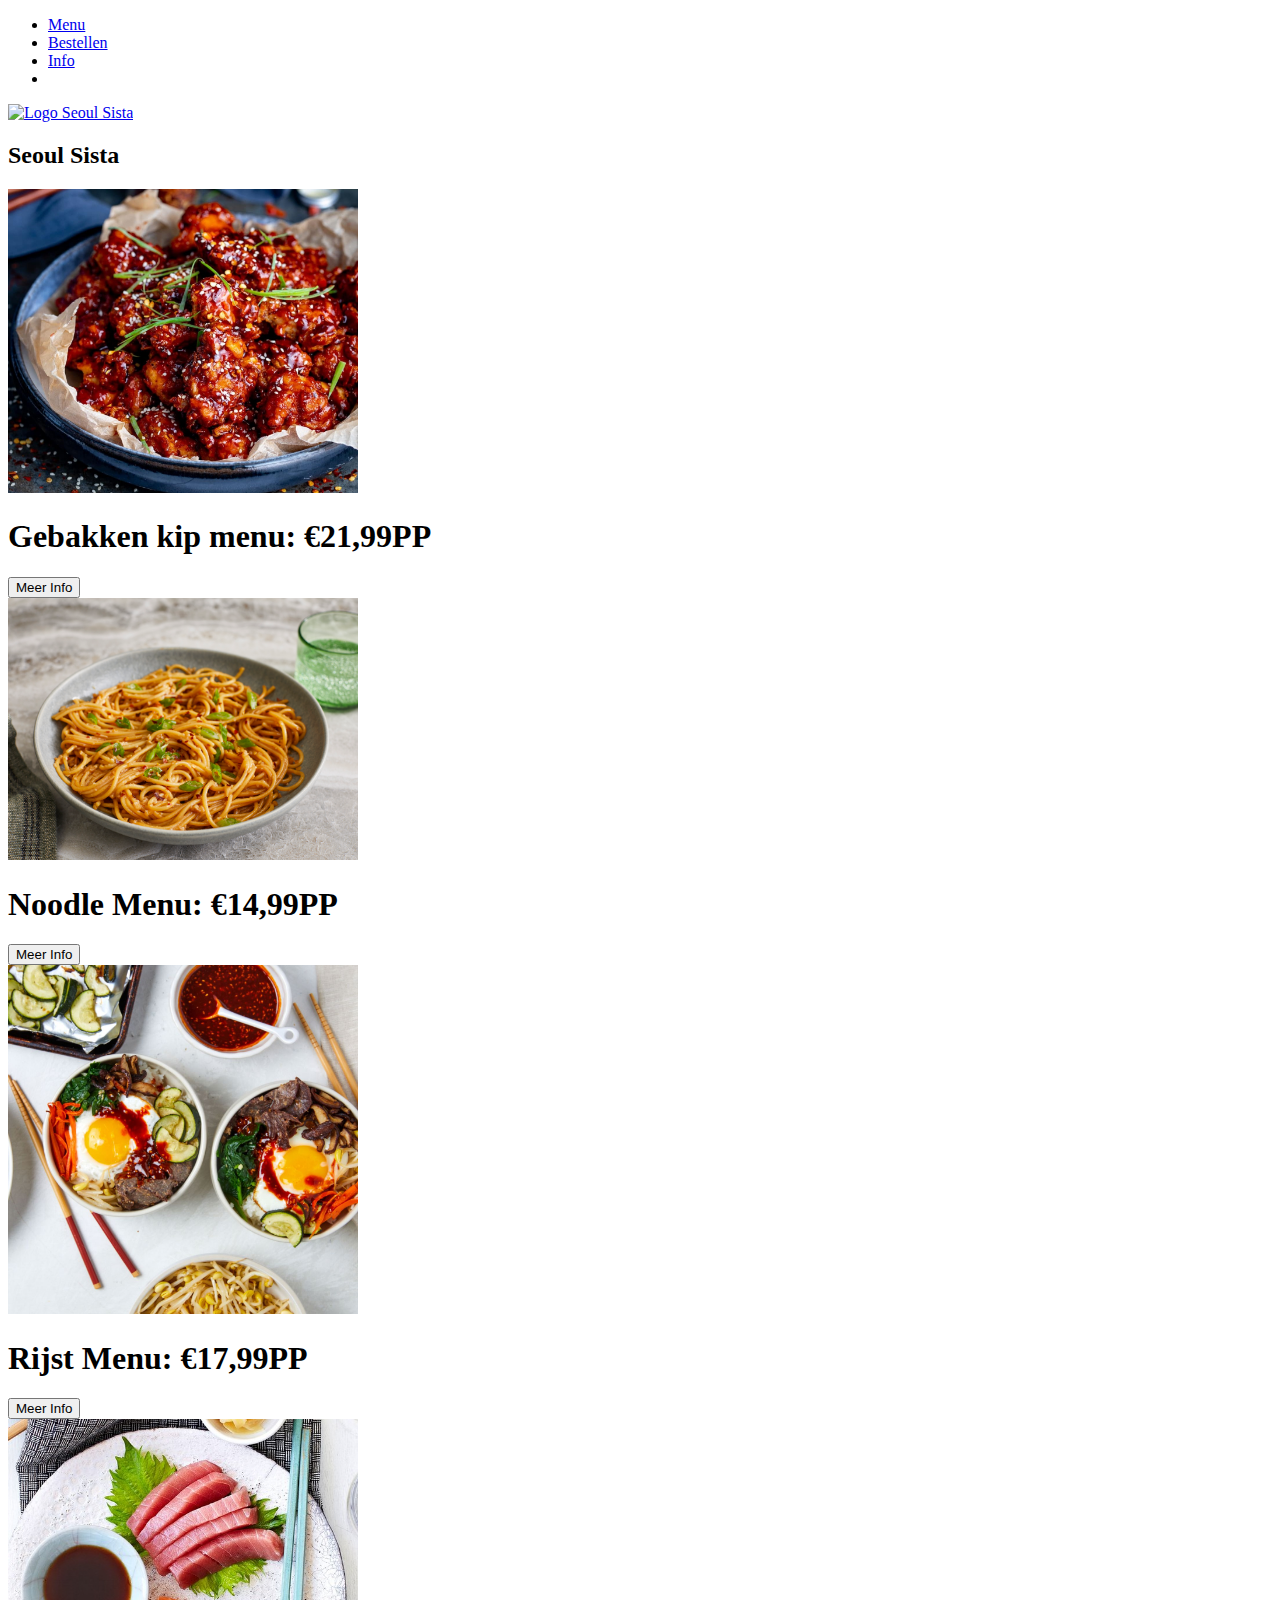
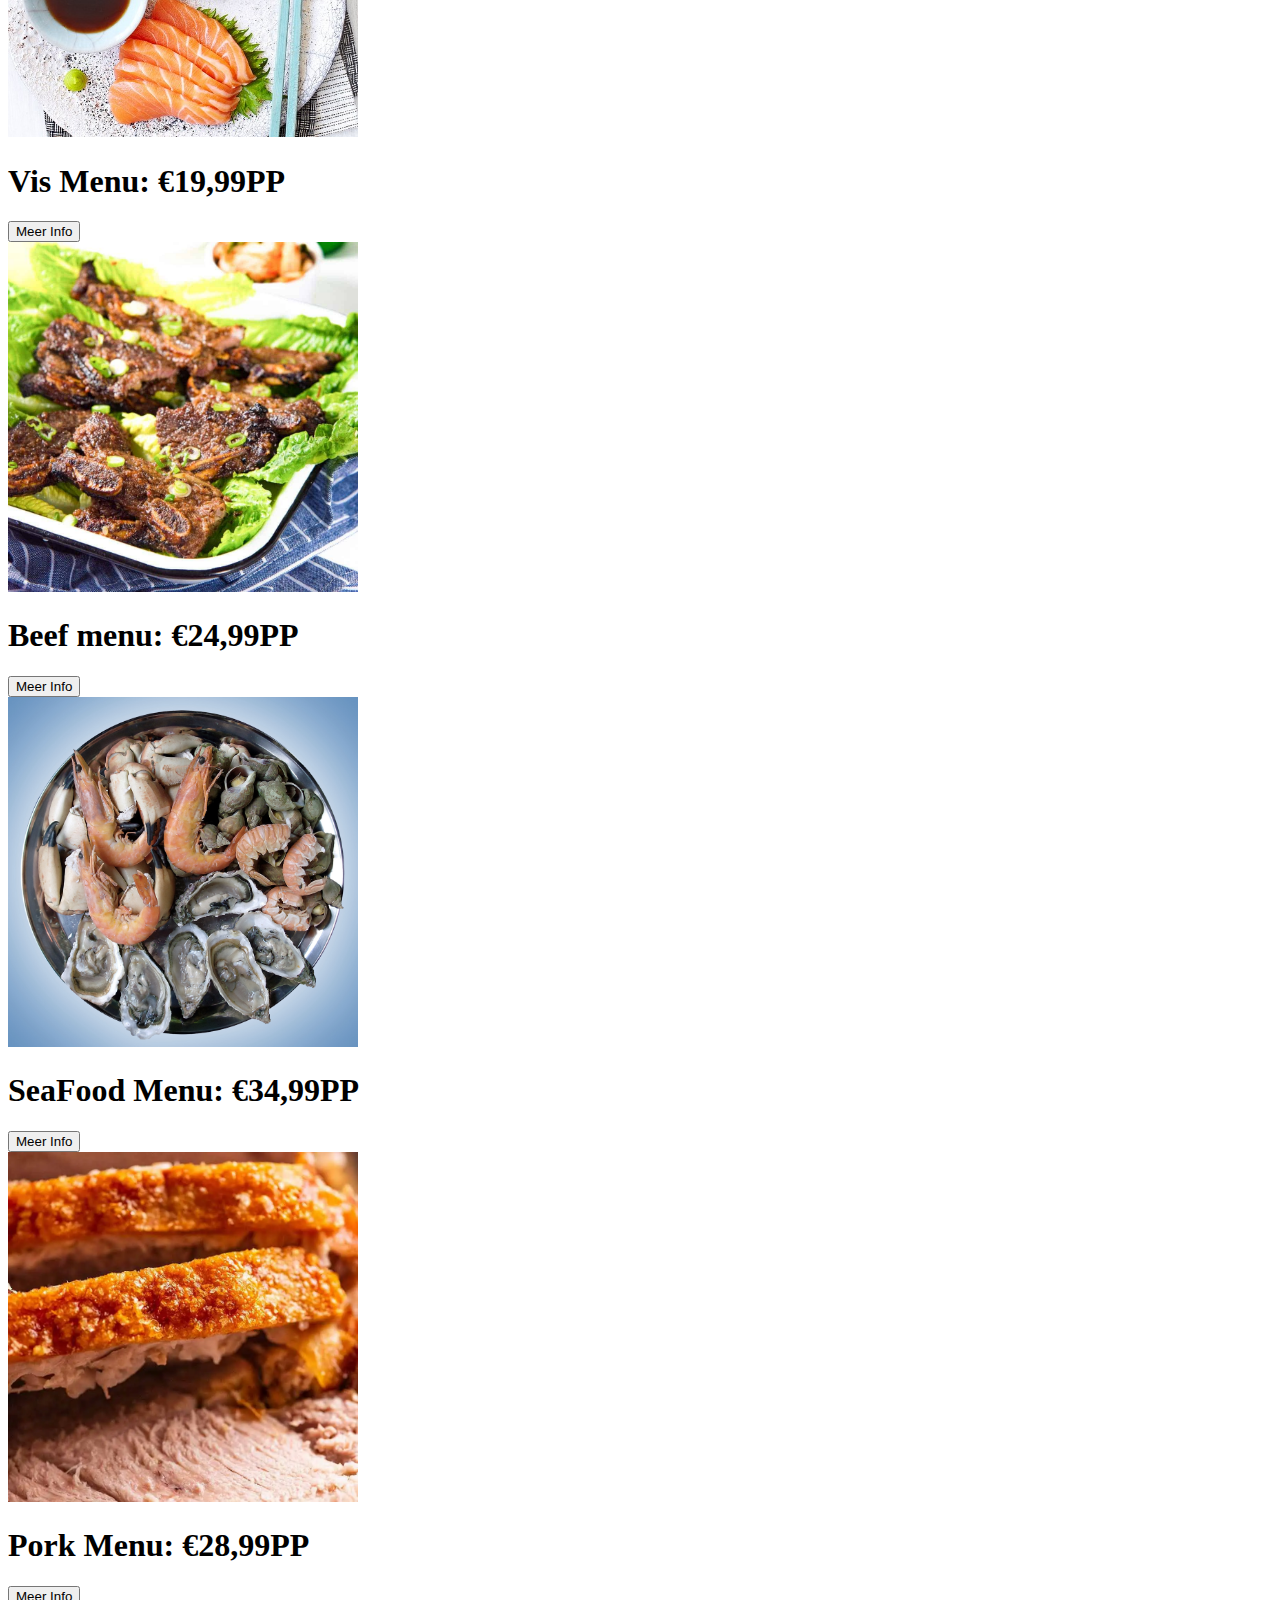
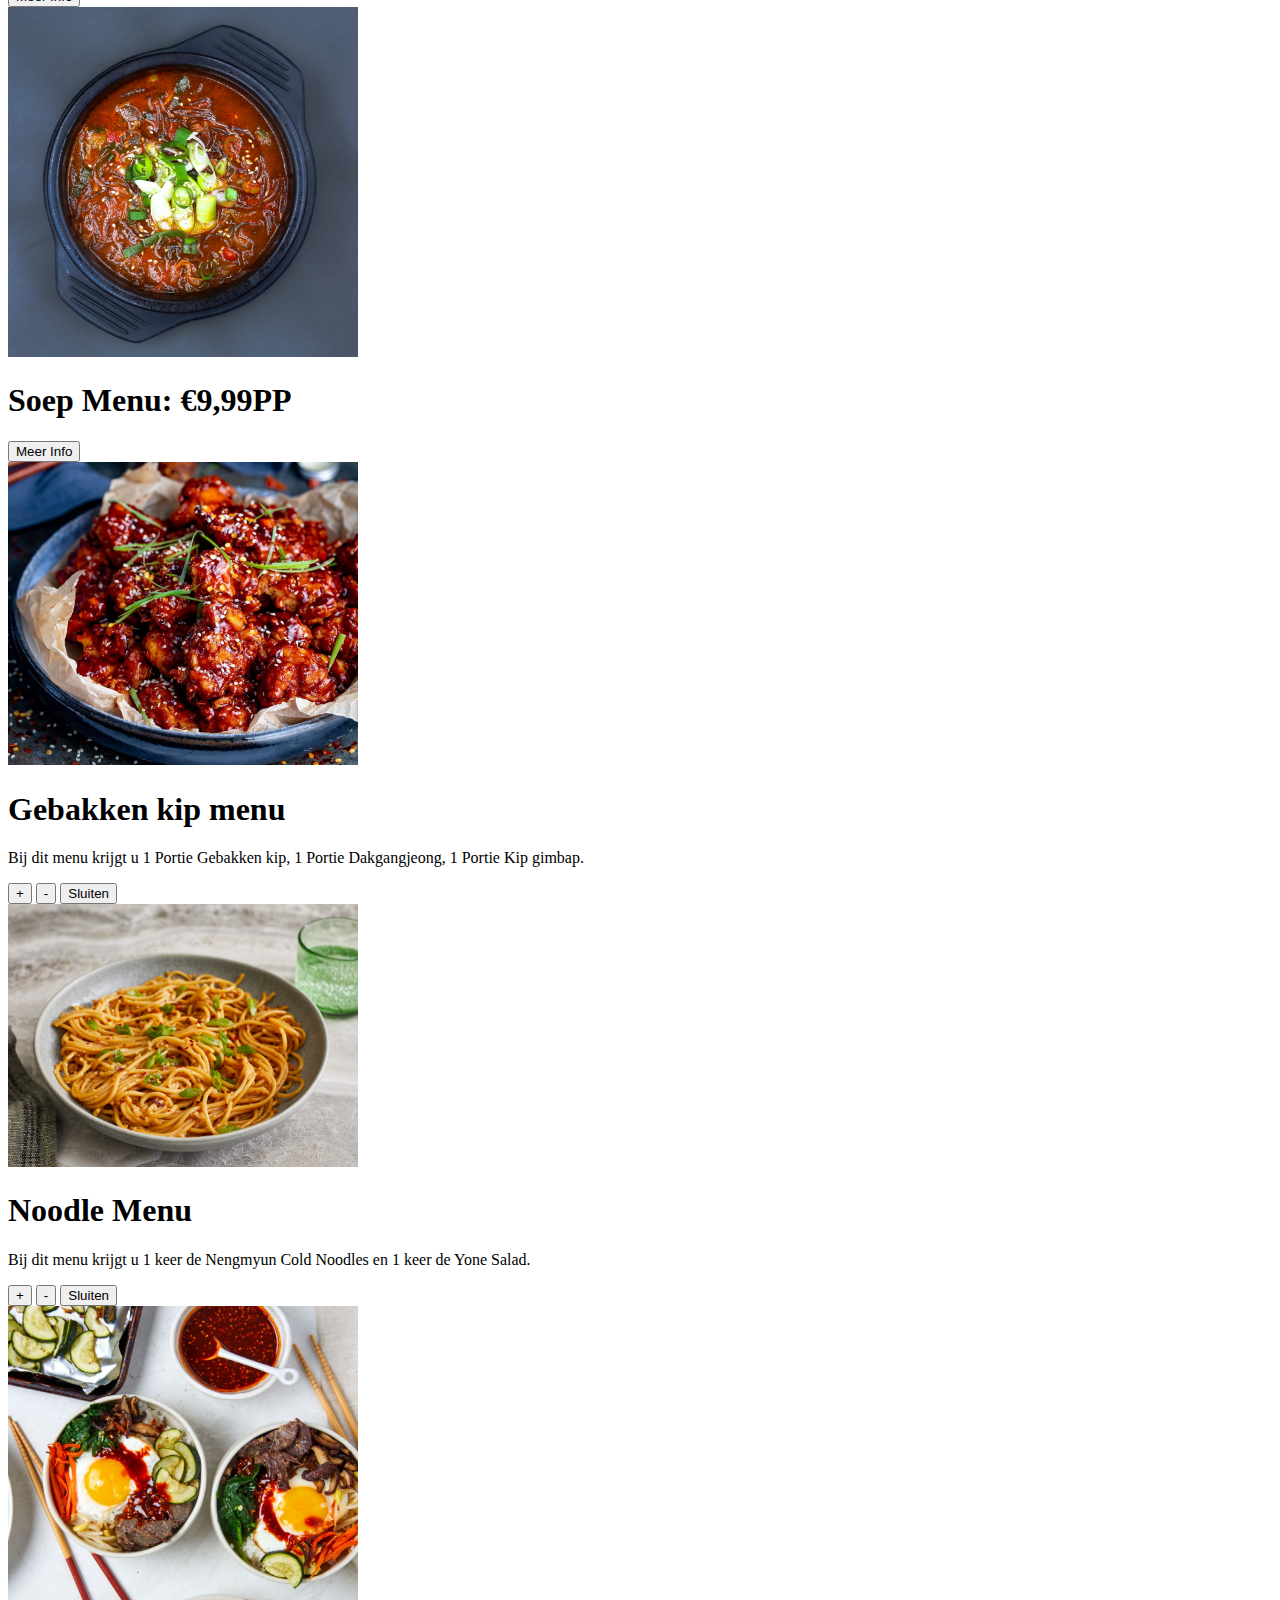
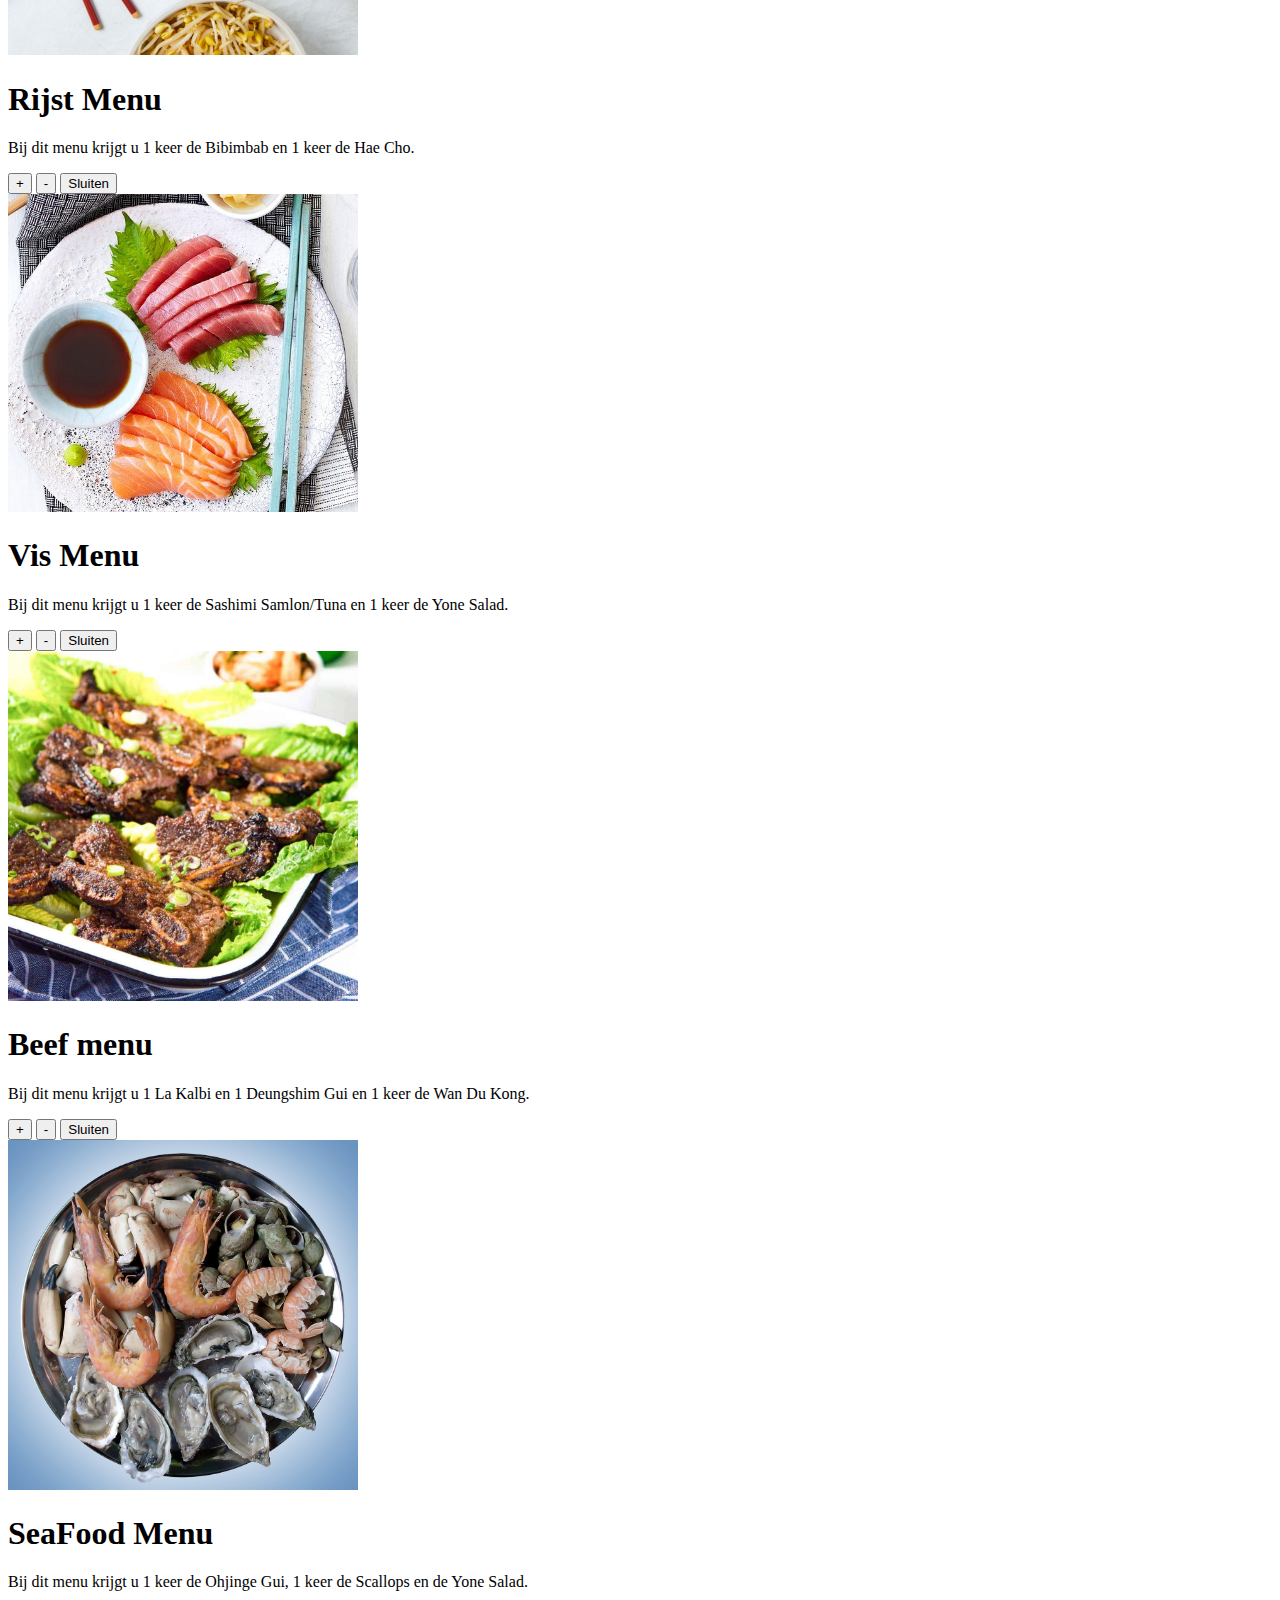
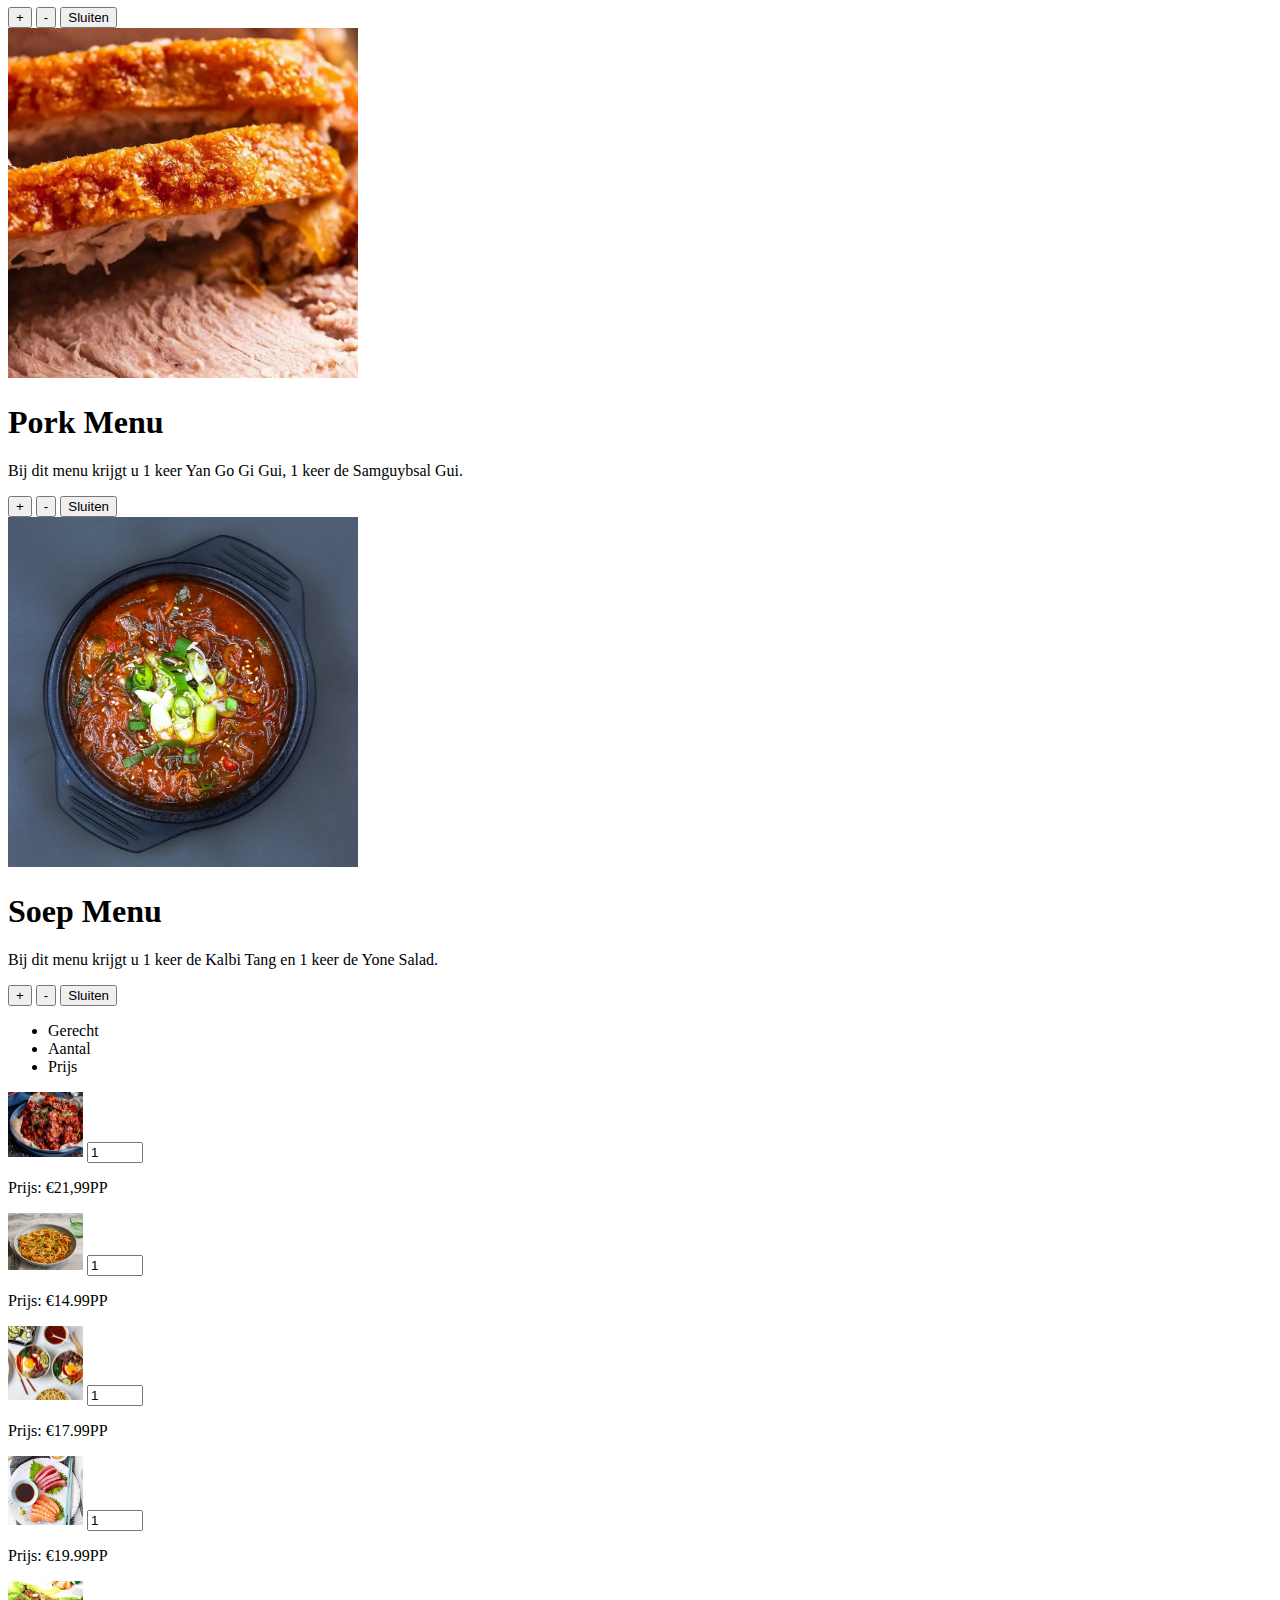
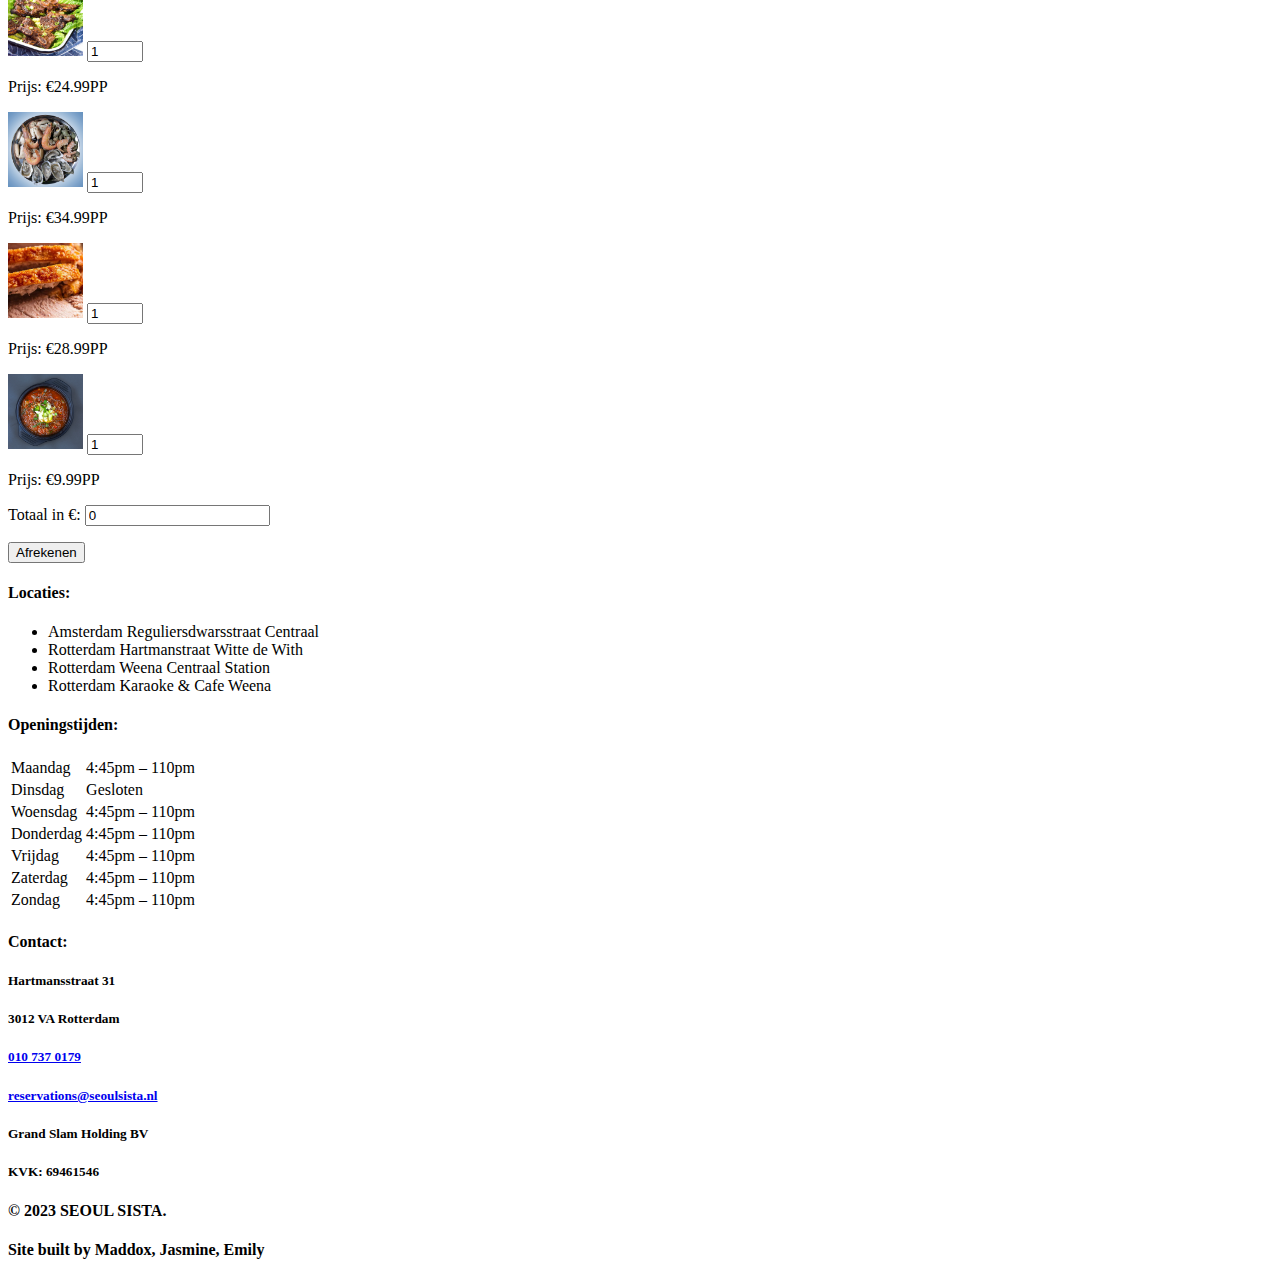
==== commit 361b771a: "Bestel afgemaakt" ====
--- a/Bestellen.html
+++ b/Bestellen.html
@@ -23,8 +23,8 @@
         <div class="mr-6">
             <ul class="flex items-center absolute right-4 top-[15px] font-semibold text-[30px]">
                 <li class="p-4 duration-300 link link-underline link-underline-black"><a href="#">Menu</a></li>
-                <li class="p-4 duration-300 link link-underline link-underline-black"><a href="./Meer Info.html">Meer
-                        Info</a></li>
+                <li class="p-4 duration-300 link link-underline link-underline-black"><a
+                        href="./Bestellen.html">Bestellen</a></li>
                 <li class="p-4 duration-300 link link-underline link-underline-black"><a
                         href="./informatie.html">Info</a></li>
                 <li class="p-4 duration-300 link link-underline link-underline-black"><i
@@ -346,45 +346,45 @@
         <div id="menu1" class="flex items-center hidden">
             <img class="rounded-lg mt-4 ml-2" src="./Media/Chicken menu.jpg" alt="Chicken menu" width="75px">
             <input class="aantal w-[50px] rounded-lg ml-6 mt-2 p-1 text-black" type="number" value="1" min="1" max="10">
-            <p class="Prijs mt-2 ml-6">&#x20AC;21,99PP</p>
+            <p class="Prijs mt-2 ml-6">Prijs: &#x20AC;21,99PP</p>
         </div>
         <div id="menu2" class="flex items-center hidden">
             <img class="rounded-lg mt-4 ml-2" src="./Media/Noodle menu.jpg" alt="Noodle menu" width="75px">
             <input class="aantal w-[50px] rounded-lg ml-6 mt-2 p-1 text-black" type="number" value="1" min="1" max="10">
-            <p class="Prijs mt-2 ml-6">&#x20AC;14.99PP</p>
+            <p class="Prijs mt-2 ml-6">Prijs: &#x20AC;14.99PP</p>
         </div>
         <div id="menu3" class="flex items-center hidden">
             <img class="rounded-lg mt-4 ml-2" src="./Media/Rijst menu.jpg" alt="Rijst menu" width="75px">
             <input class="aantal w-[50px] rounded-lg ml-6 mt-2 p-1 text-black" type="number" value="1" min="1" max="10">
-            <p class="Prijs mt-2 ml-6">&#x20AC;17.99PP</p>
+            <p class="Prijs mt-2 ml-6">Prijs: &#x20AC;17.99PP</p>
         </div>
         <div id="menu4" class="flex items-center hidden">
             <img class="rounded-lg mt-4 ml-2" src="./Media/Vis menu.jpg" alt="Vis menu" width="75px">
             <input class="aantal w-[50px] rounded-lg ml-6 mt-2 p-1 text-black" type="number" value="1" min="1" max="10">
-            <p class="Prijs mt-2 ml-6">&#x20AC;19.99PP</p>
+            <p class="Prijs mt-2 ml-6">Prijs: &#x20AC;19.99PP</p>
         </div>
         <div id="menu5" class="flex items-center hidden">
             <img class="rounded-lg mt-4 ml-2" src="./Media/Beef menu.jpg" alt="Beef menu" width="75px">
             <input class="aantal w-[50px] rounded-lg ml-6 mt-2 p-1 text-black" type="number" value="1" min="1" max="10">
-            <p class="Prijs mt-2 ml-6">&#x20AC;24.99PP</p>
+            <p class="Prijs mt-2 ml-6">Prijs: &#x20AC;24.99PP</p>
         </div>
         <div id="menu6" class="flex items-center hidden">
             <img class="rounded-lg mt-4 ml-2" src="./Media/SeaFood menu.jpg" alt="SeaFood menu" width="75px">
             <input class="aantal w-[50px] rounded-lg ml-6 mt-2 p-1 text-black" type="number" value="1" min="1" max="10">
-            <p class="Prijs mt-2 ml-6">&#x20AC;34.99PP</p>
+            <p class="Prijs mt-2 ml-6">Prijs: &#x20AC;34.99PP</p>
         </div>
         <div id="menu7" class="flex items-center hidden">
             <img class="rounded-lg mt-4 ml-2" src="./Media/Pork menu.webp" alt="Pork menu" width="75px">
             <input class="aantal w-[50px] rounded-lg ml-6 mt-2 p-1 text-black" type="number" value="1" min="1" max="10">
-            <p class="Prijs mt-2 ml-6">&#x20AC;28.99PP</p>
+            <p class="Prijs mt-2 ml-6">Prijs: &#x20AC;28.99PP</p>
         </div>
         <div id="menu8" class="flex items-center hidden">
             <img class="rounded-lg mt-4 ml-2" src="./Media/Soep menu.jpg" alt="Soep menu" width="75px">
             <input class="aantal w-[50px] rounded-lg ml-6 mt-2 p-1 text-black" type="number" value="1" min="1" max="10">
-            <p class="Prijs mt-2 ml-6">&#x20AC;9.99PP</p>
+            <p class="Prijs mt-2 ml-6">Prijs: &#x20AC;9.99PP</p>
         </div>
         <div class="mt-4 mb-4 flex flex-col justify-center items-center">
-            <p>Totaal in &#x20AC;: <input class="totaal rounded-lg ml-2 text-black p-1" type="number" min="1" value="0"
+            <p>Totaal in &#x20AC;: <input class="totaal rounded-lg text-black p-1" type="number" min="0" value="0"
                     readonly></p>
             <button
                 class="rounded-lg bg-[#f0bebb] text-[#252525] p-[16px] w-[200px] mt-3 duration-300">Afrekenen</button>
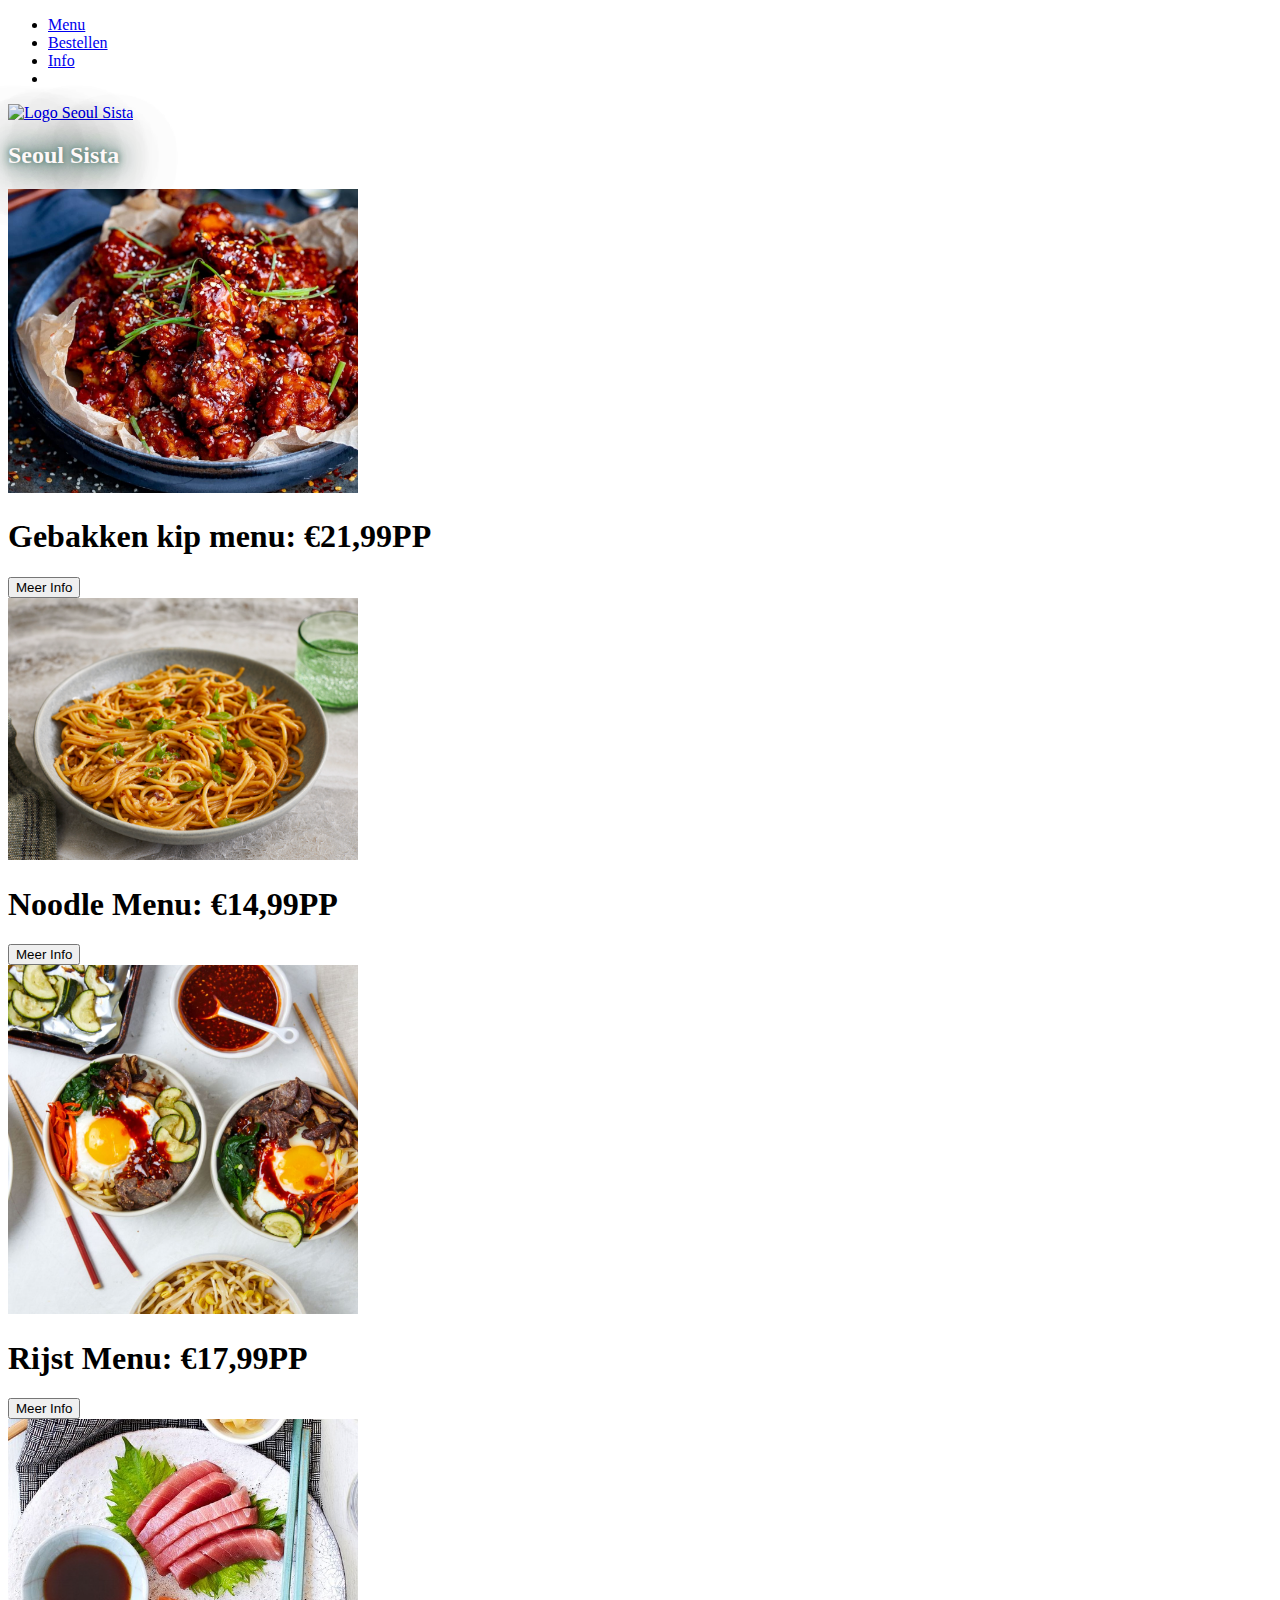
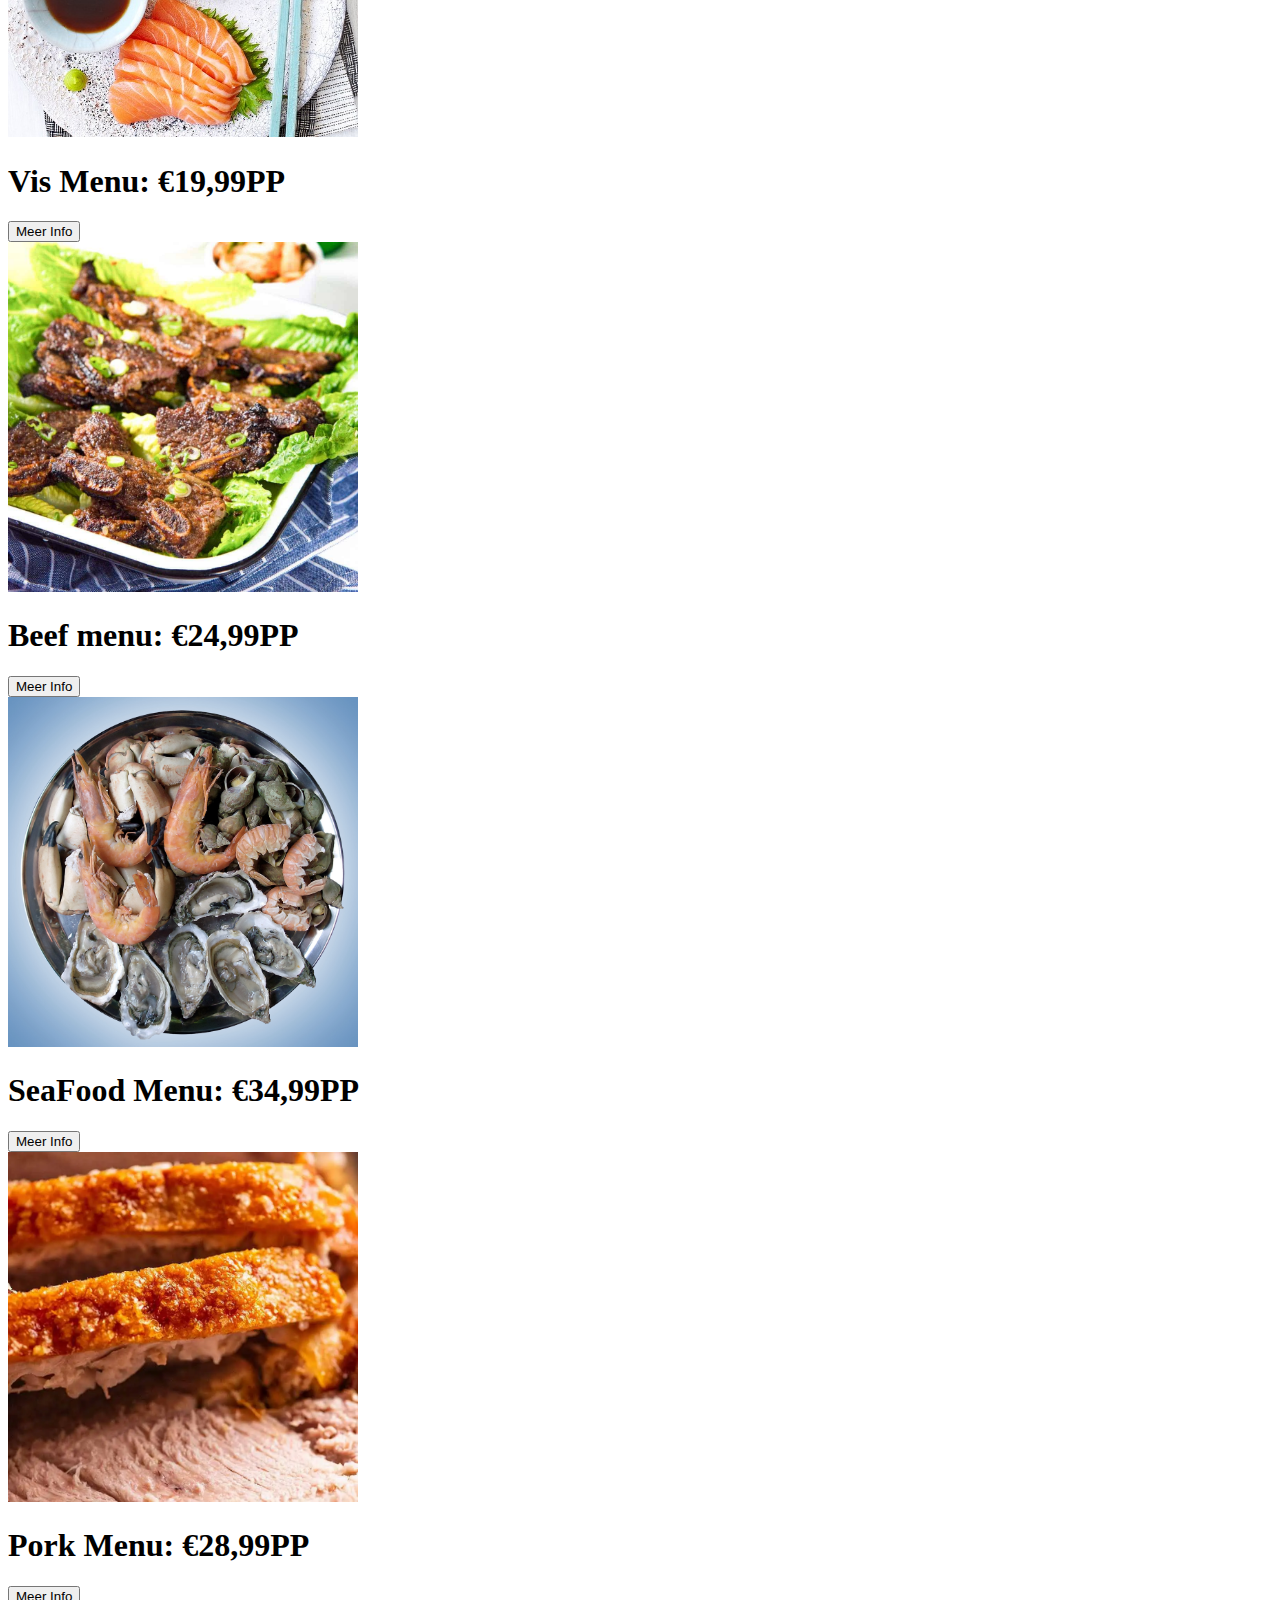
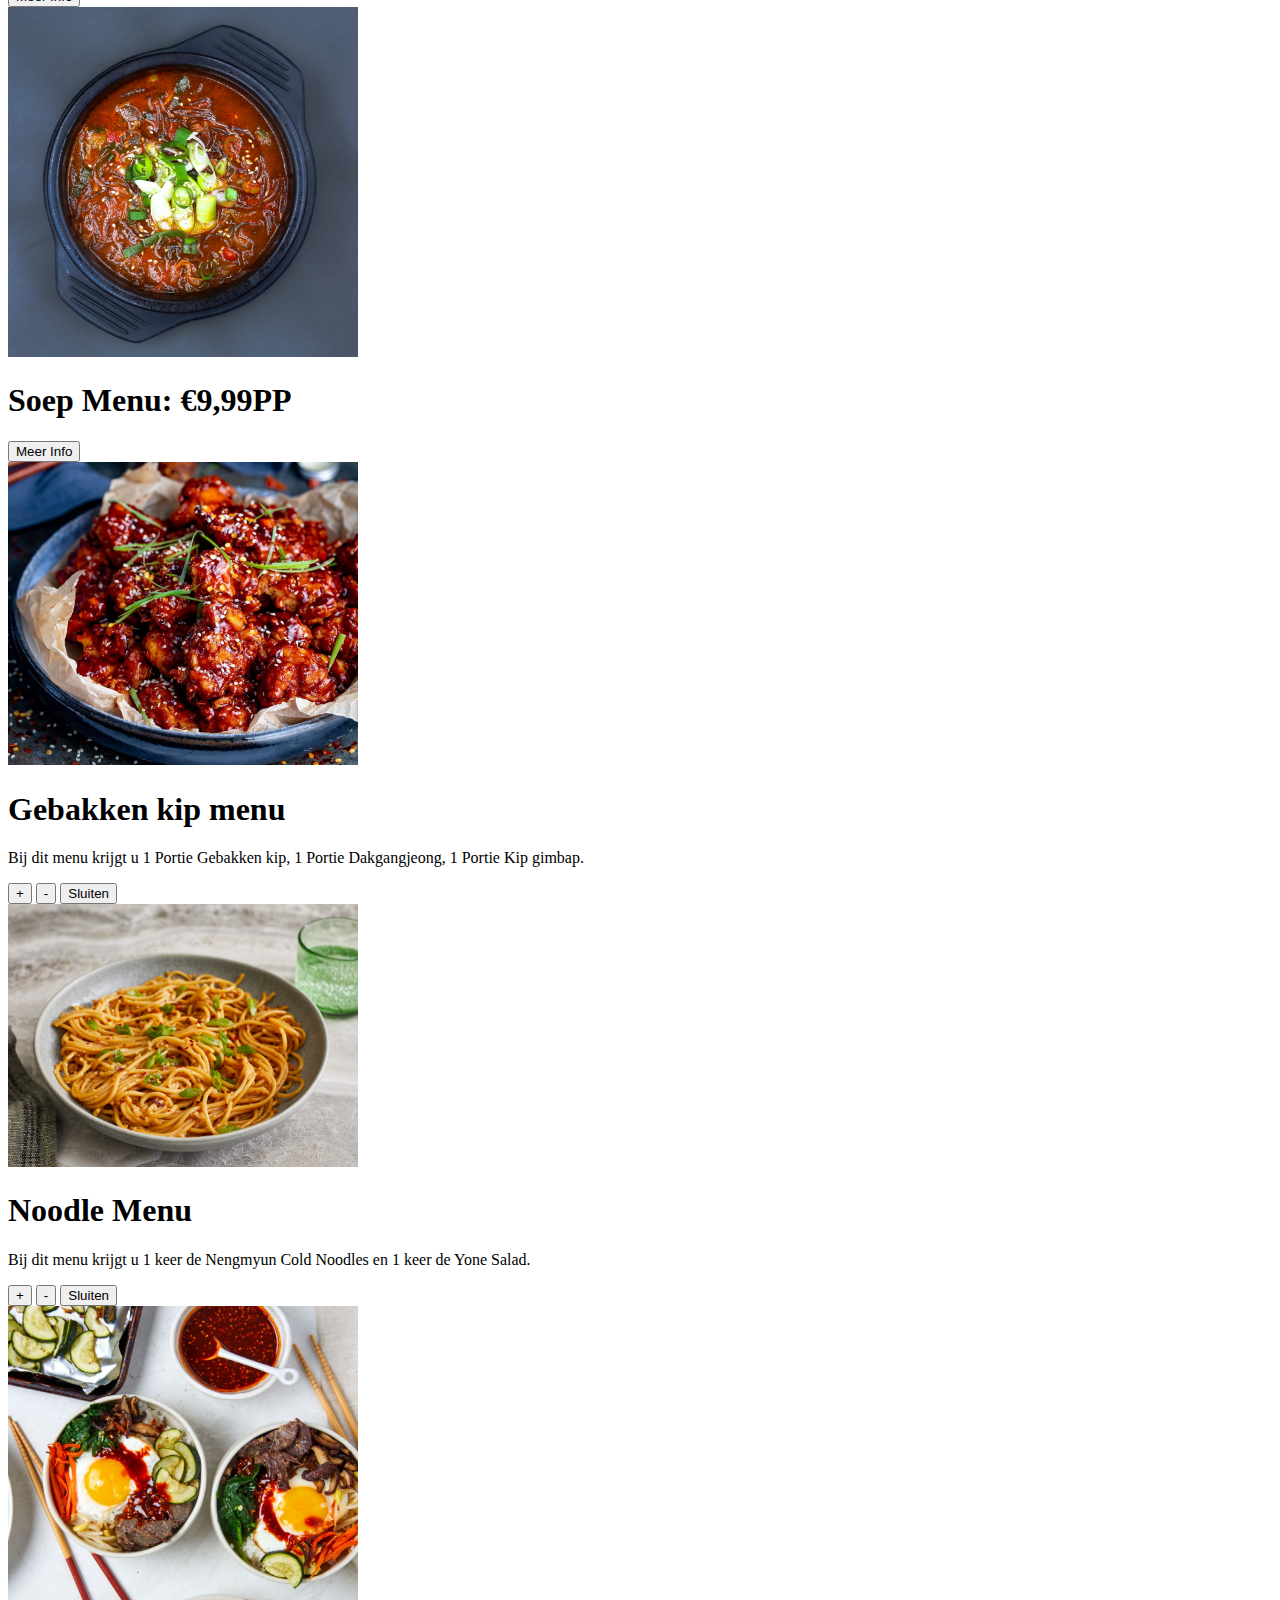
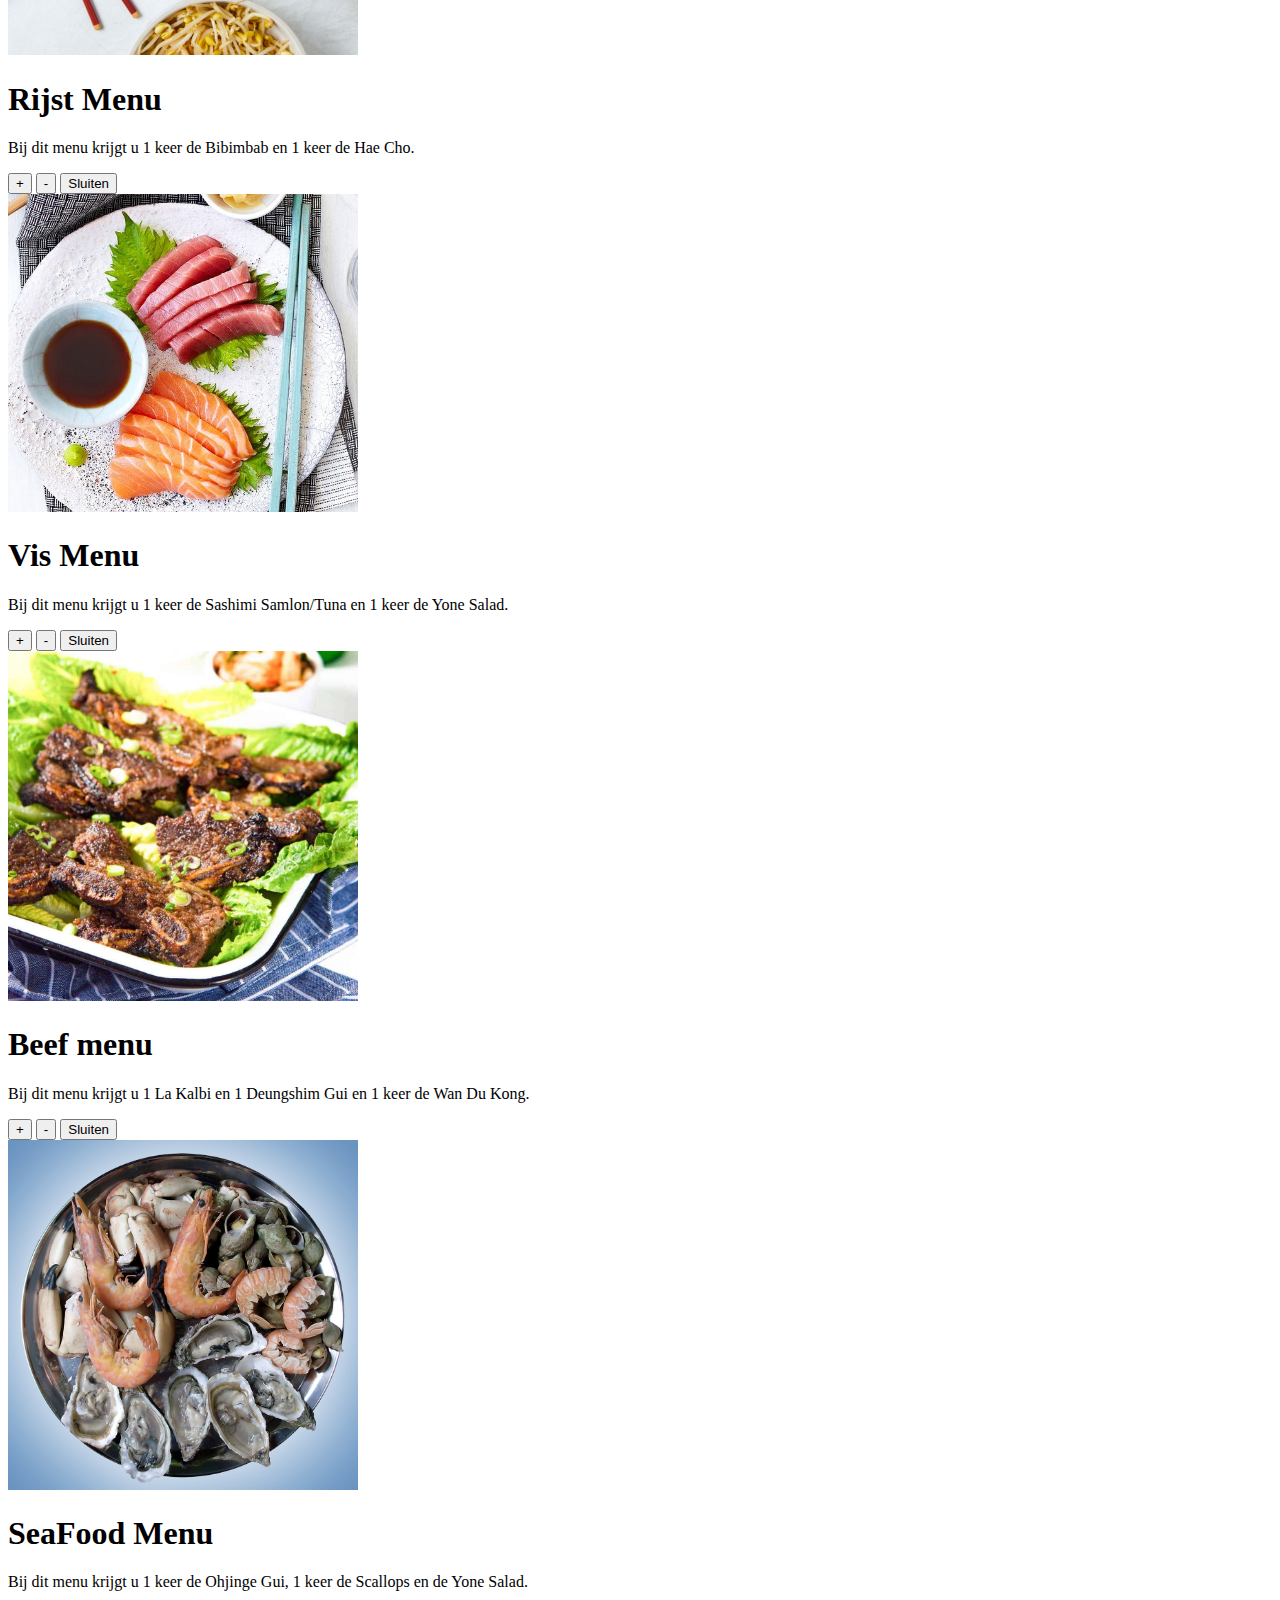
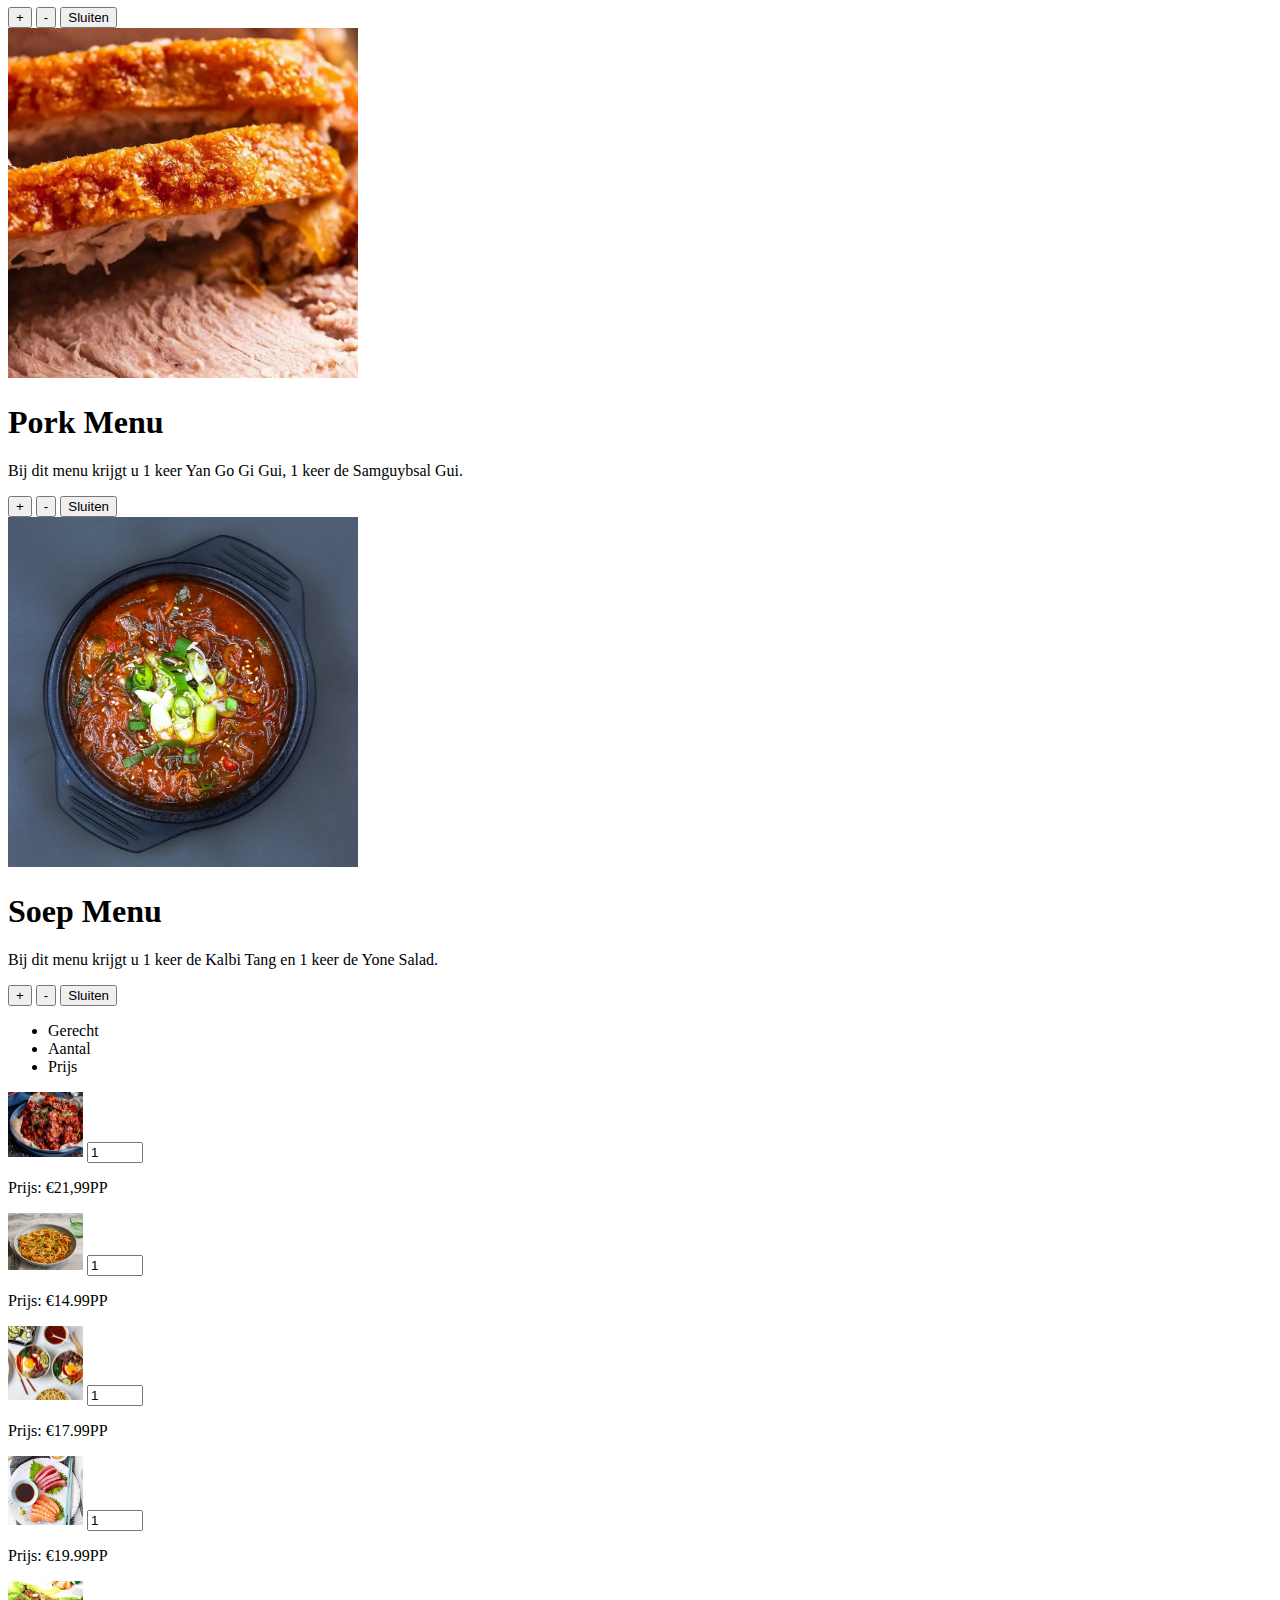
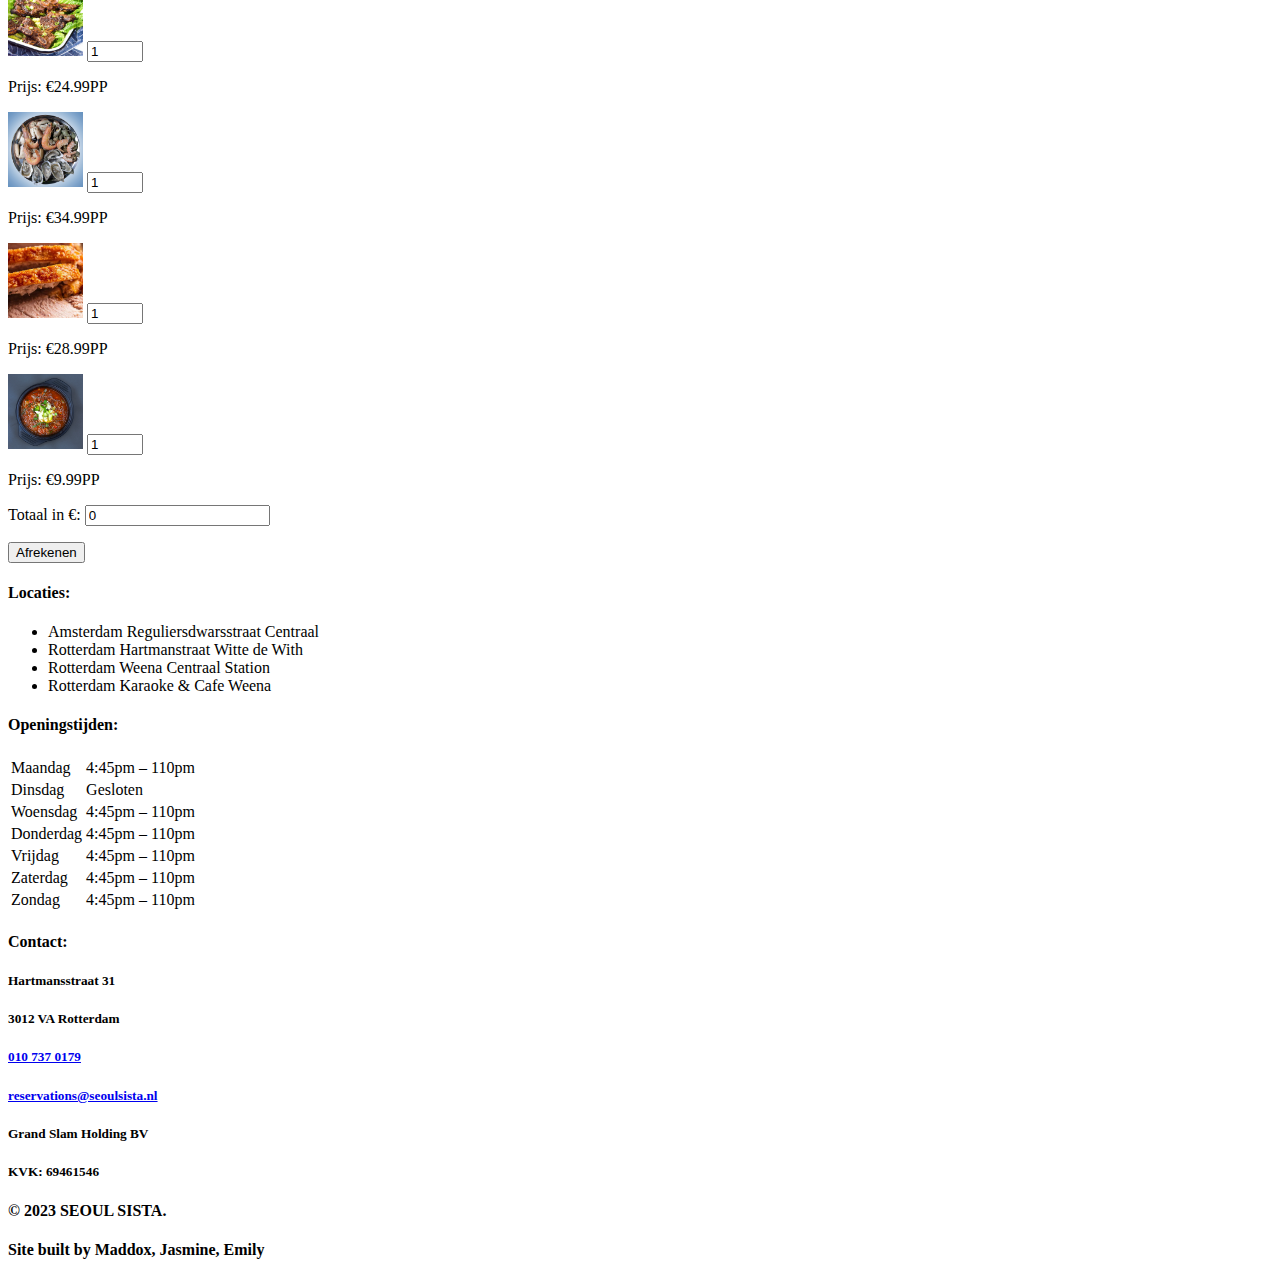
==== commit 314665df: "Veranding aan heading in header plaatje" ====
--- a/Bestellen.html
+++ b/Bestellen.html
@@ -38,7 +38,9 @@
         </div>
     </header>
     <header class="bg-[url('./Media/Headerimg.jpg')] bg-blend-darken flex items-center justify-center bg-top h-[25vh]">
-        <h2 class="text-green-500 text-[70px] font-extrabold font-['Helvetica']">Seoul Sista</h2>
+        <h2 class="neonText text-[70px] font-extrabold font-['Helvetica']">
+            Seoul Sista
+          </h2>
     </header>
 
 
@@ -387,7 +389,7 @@
             <p>Totaal in &#x20AC;: <input class="totaal rounded-lg text-black p-1" type="number" min="0" value="0"
                     readonly></p>
             <button
-                class="rounded-lg bg-[#f0bebb] text-[#252525] p-[16px] w-[200px] mt-3 duration-300">Afrekenen</button>
+                class="afrekenen rounded-lg bg-[#f0bebb] text-[#252525] p-[16px] w-[200px] mt-3 duration-300">Afrekenen</button>
         </div>
     </section>
 
--- a/CSS/main.css
+++ b/CSS/main.css
@@ -1,17 +1,27 @@
 .link-underline {
-    border-bottom-width: 0;
-    background-image: linear-gradient(transparent, transparent), linear-gradient(#fff, #fff);
-    background-size: 0 3px;
-    background-position: 0 100%;
-    background-repeat: no-repeat;
-    transition: background-size 300ms ease-in-out;
+  border-bottom-width: 0;
+  background-image: linear-gradient(transparent, transparent),
+    linear-gradient(#fff, #fff);
+  background-size: 0 3px;
+  background-position: 0 100%;
+  background-repeat: no-repeat;
+  transition: background-size 300ms ease-in-out;
 }
 
 .link-underline-black {
-    background-image: linear-gradient(transparent, transparent), linear-gradient(#f0bebb, #f0bebb)
+  background-image: linear-gradient(transparent, transparent),
+    linear-gradient(#f0bebb, #f0bebb);
 }
 
 .link-underline:hover {
-    background-size: 100% 3px;
-    background-position: 0 100%;
-}+  background-size: 100% 3px;
+  background-position: 0 100%;
+}
+
+.neonText {
+  color: #fef8f8;
+
+  text-shadow: 0 0 7px #084434, 0 0 10px #fff, 0 0 21px #084434,
+    0 0 42px #084434, 0 0 82px #084434, 0 0 92px #084434, 0 0 102px #084434,
+    0 0 151px #084434;
+}
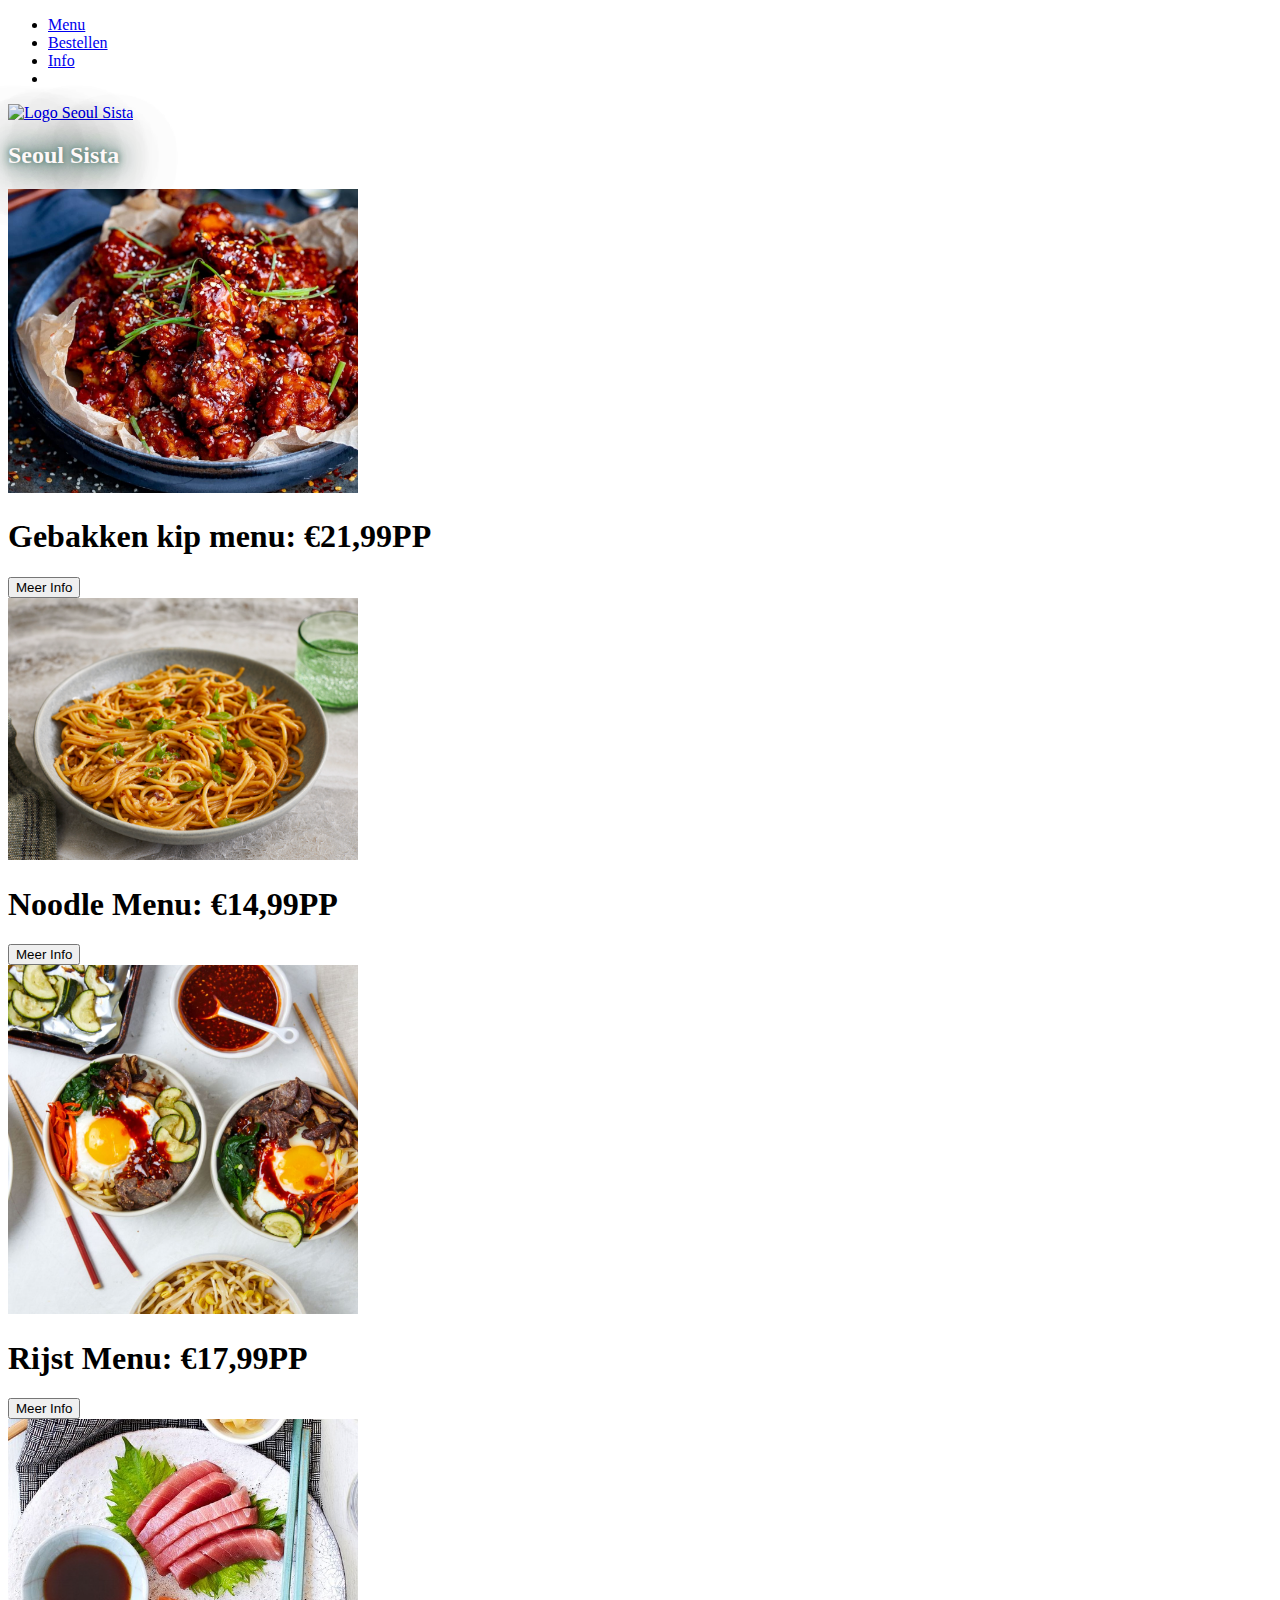
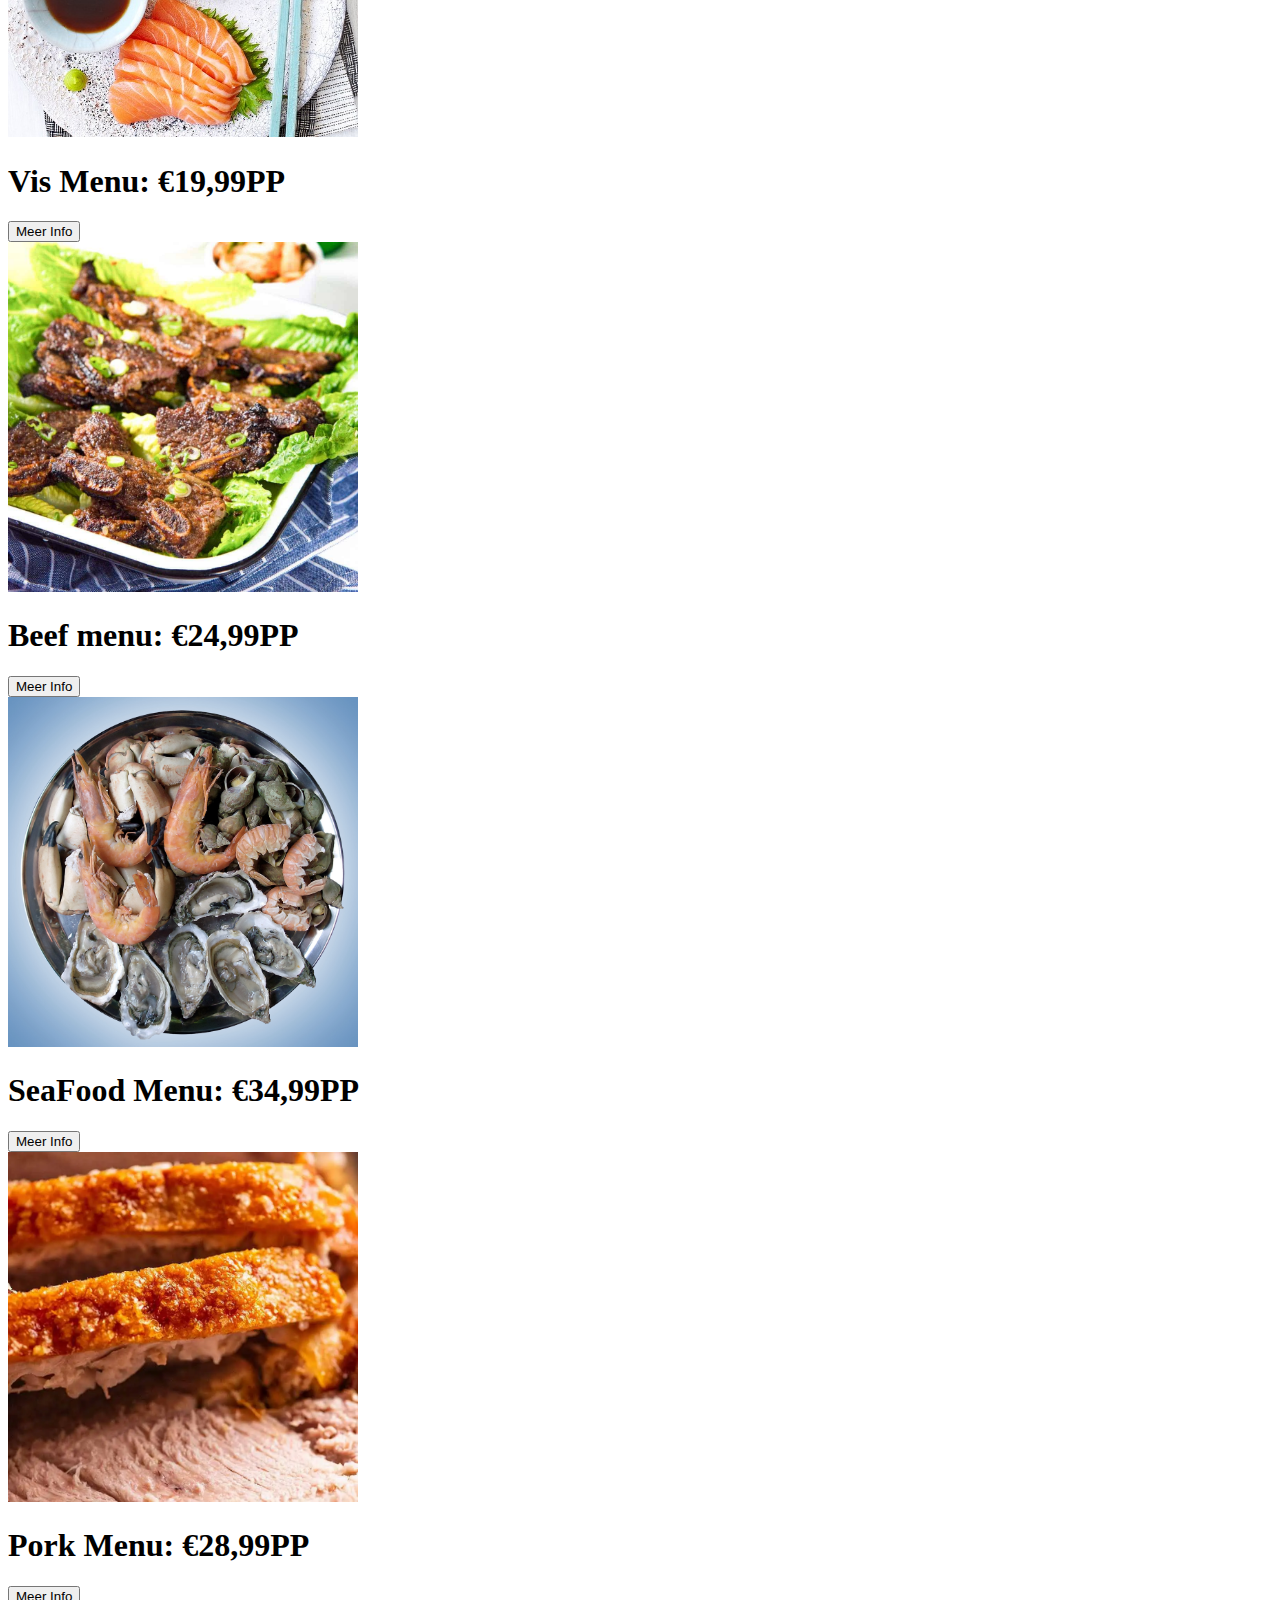
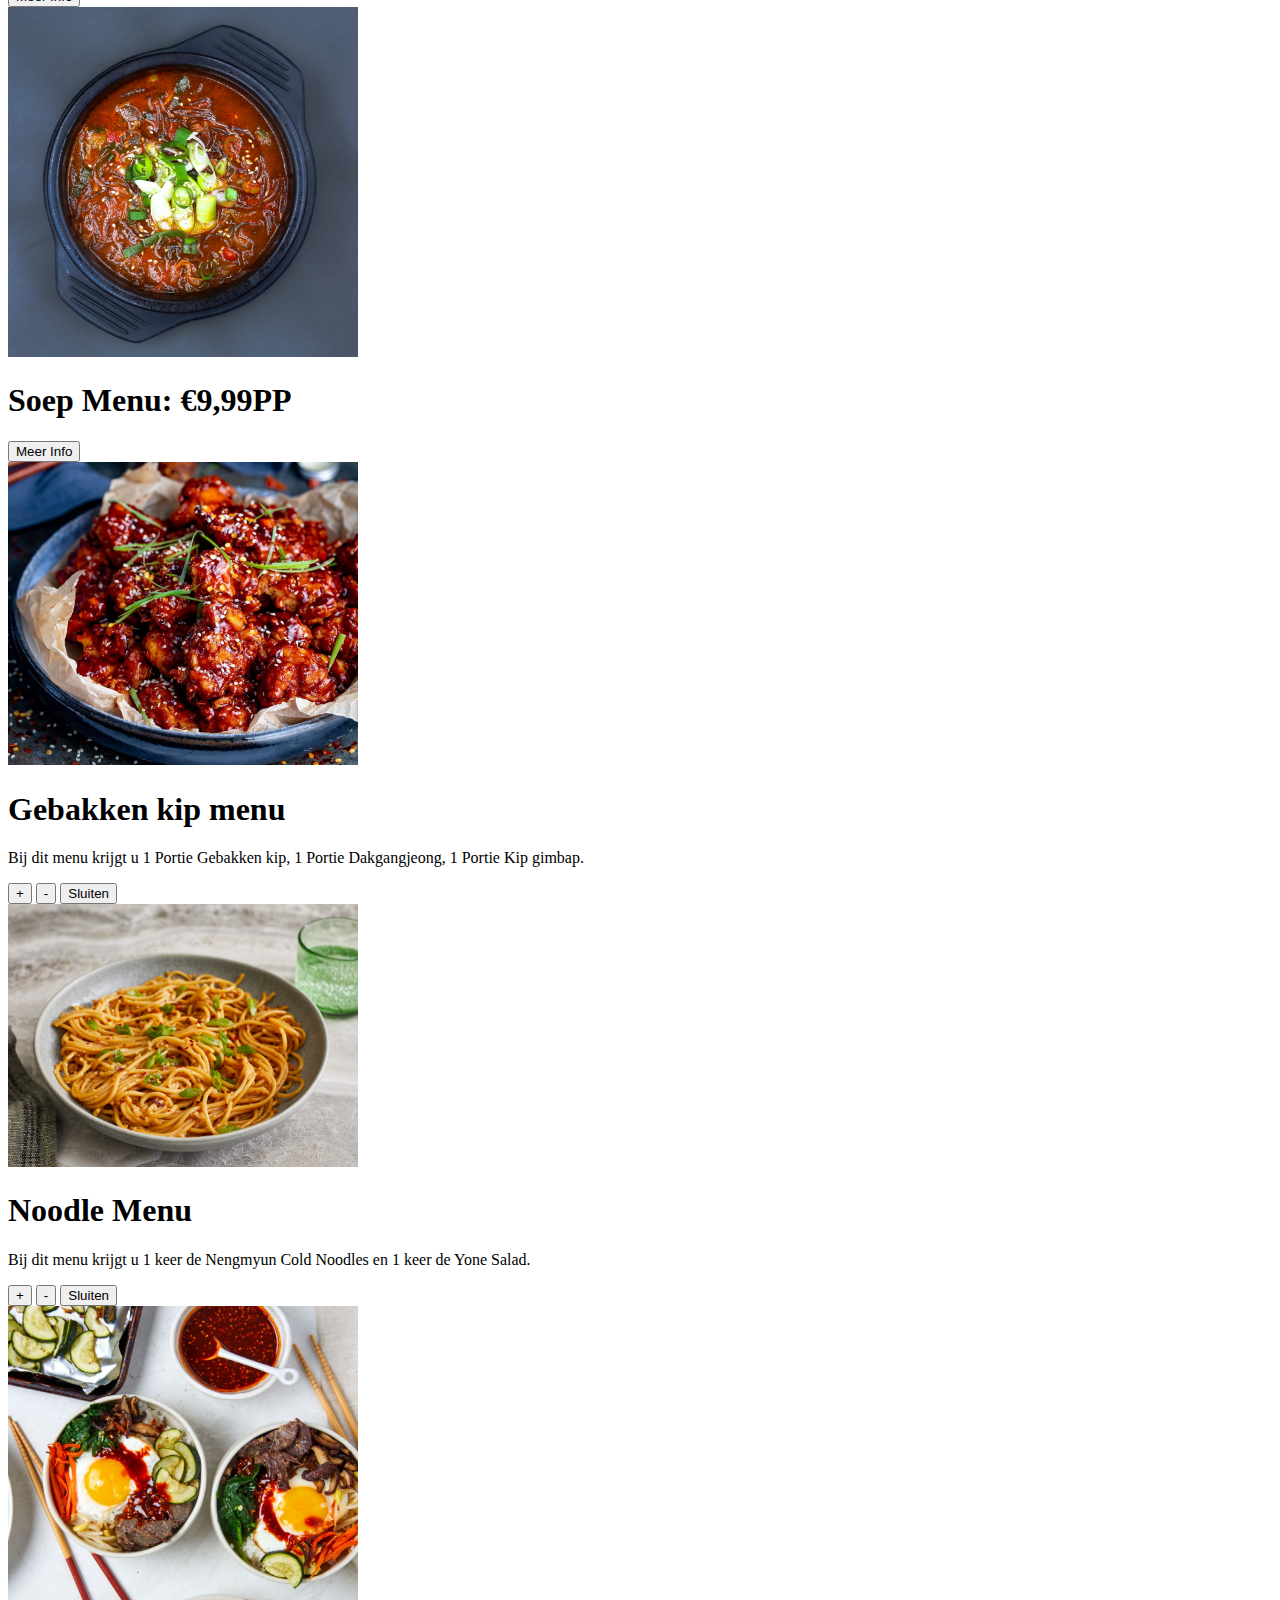
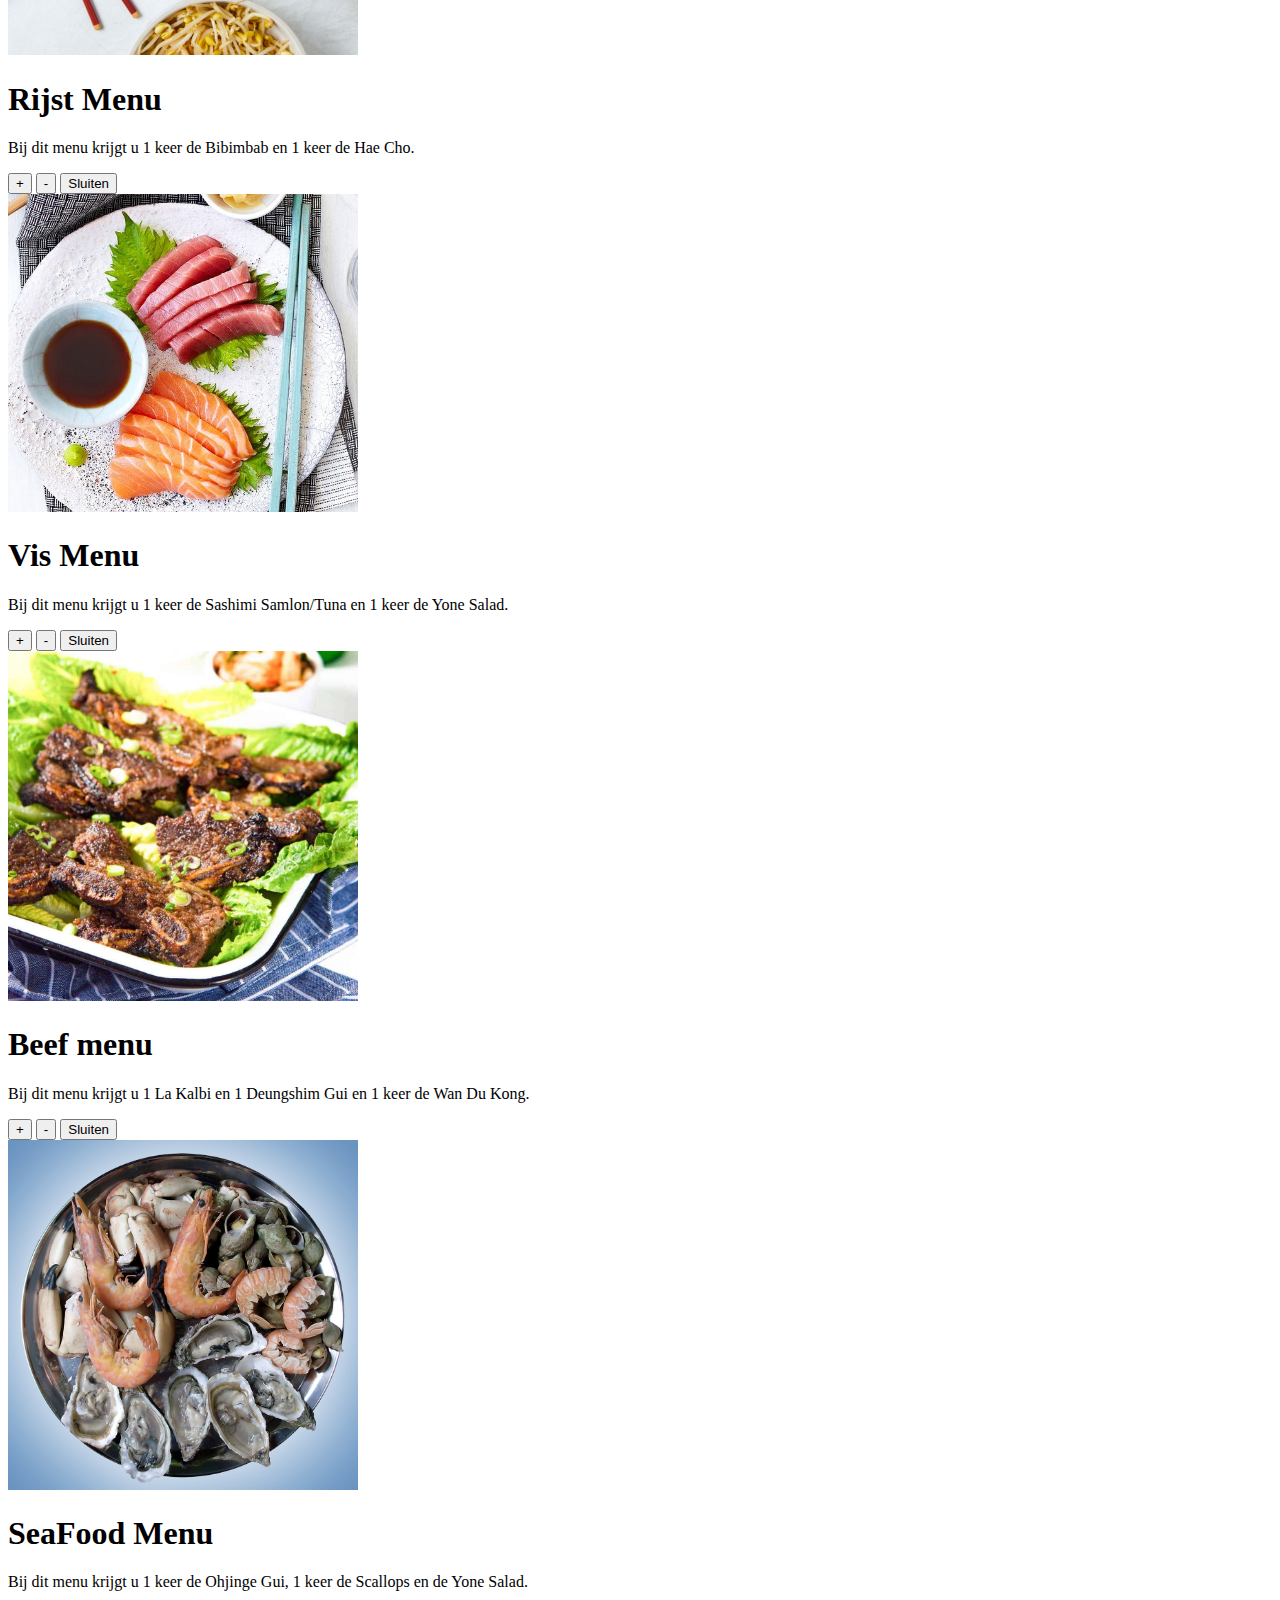
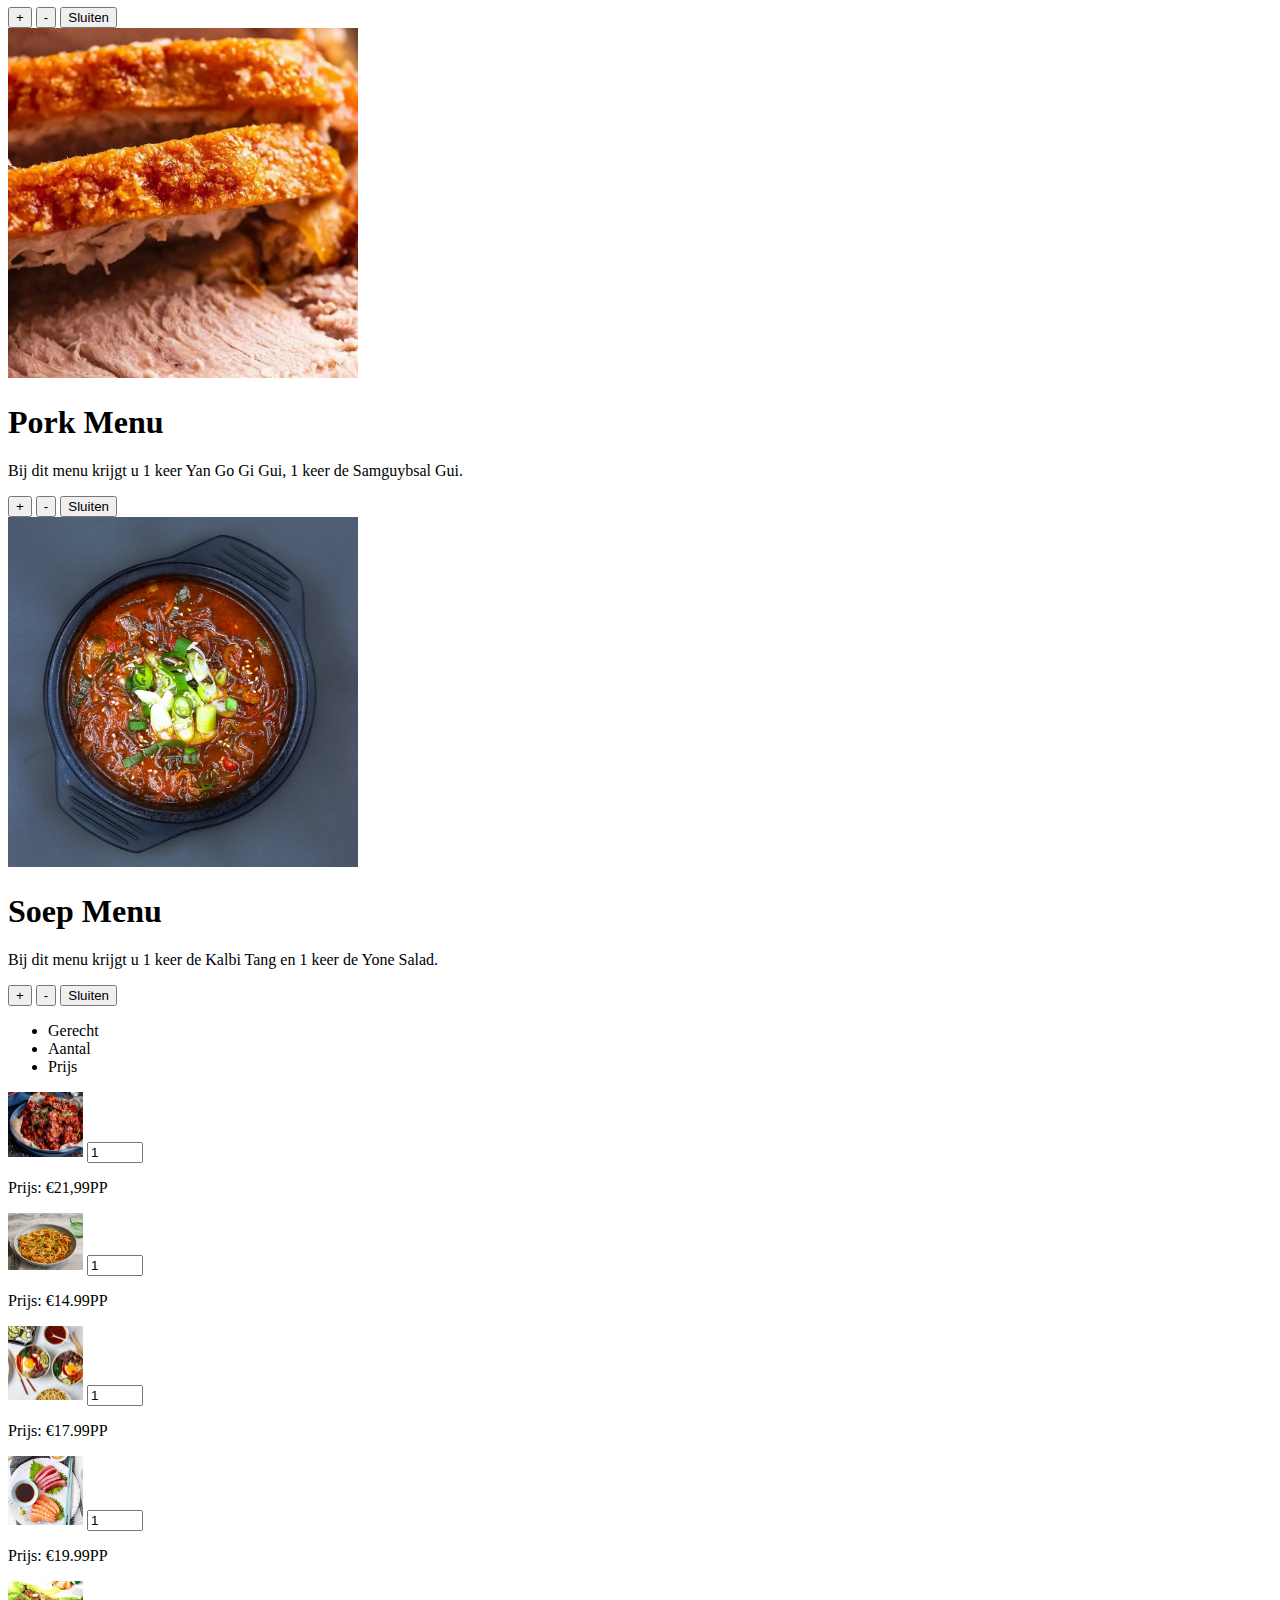
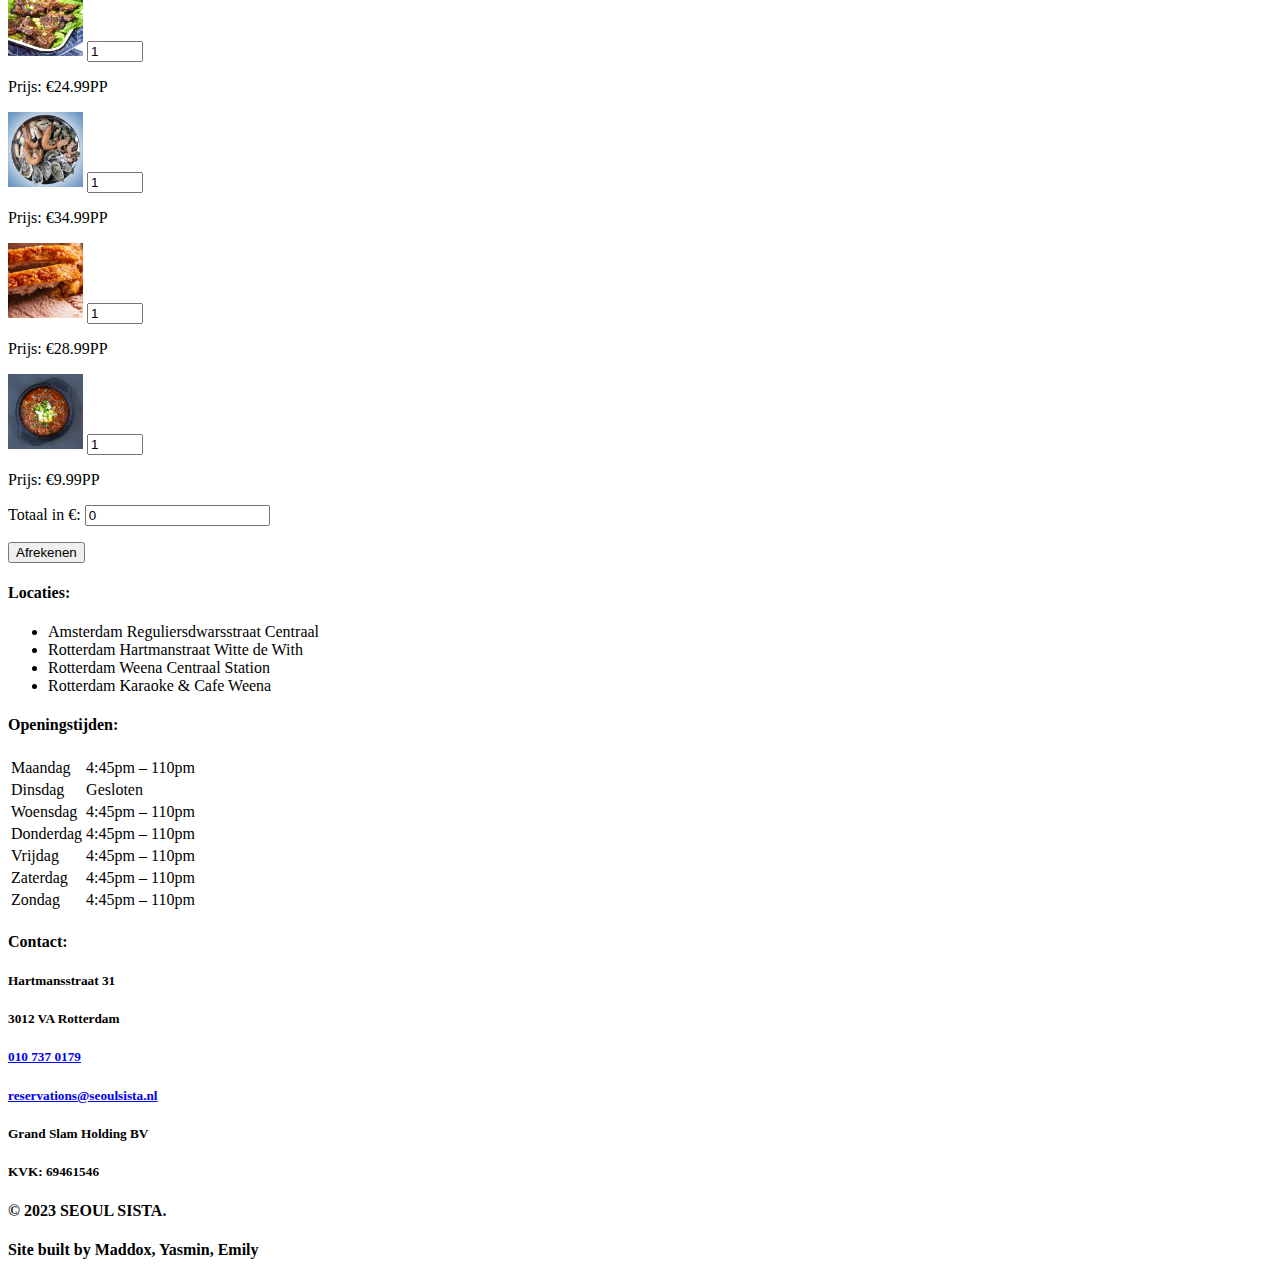
==== commit 7f6cdf56: "informatie pagina klaar" ====
--- a/Bestellen.html
+++ b/Bestellen.html
@@ -472,7 +472,7 @@
             </div>
             <div class="text-white self-center">
                 <h4 class="opacity-75">© 2023 SEOUL SISTA.</h4>
-                <h4>Site built by Maddox, Jasmine, Emily</h4>
+                <h4>Site built by Maddox, Yasmin, Emily</h4>
             </div>
         </div>
 
